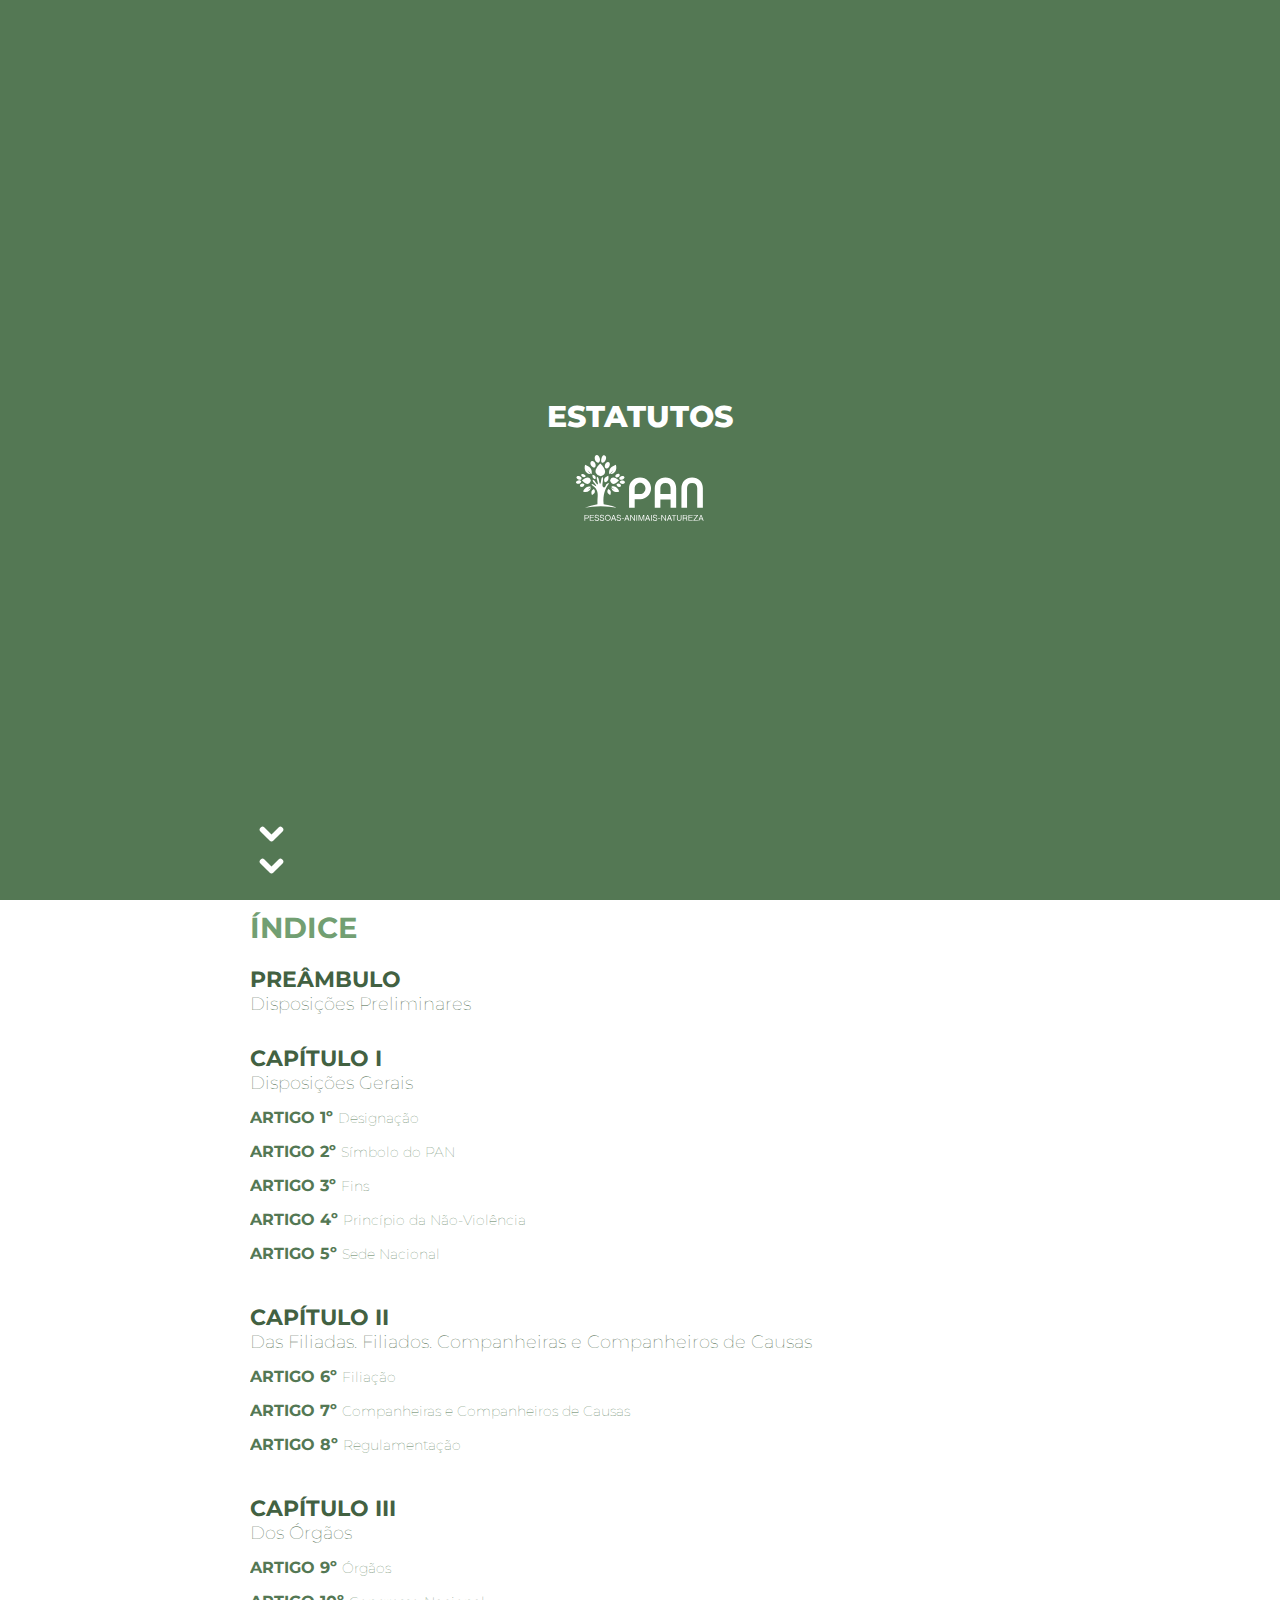
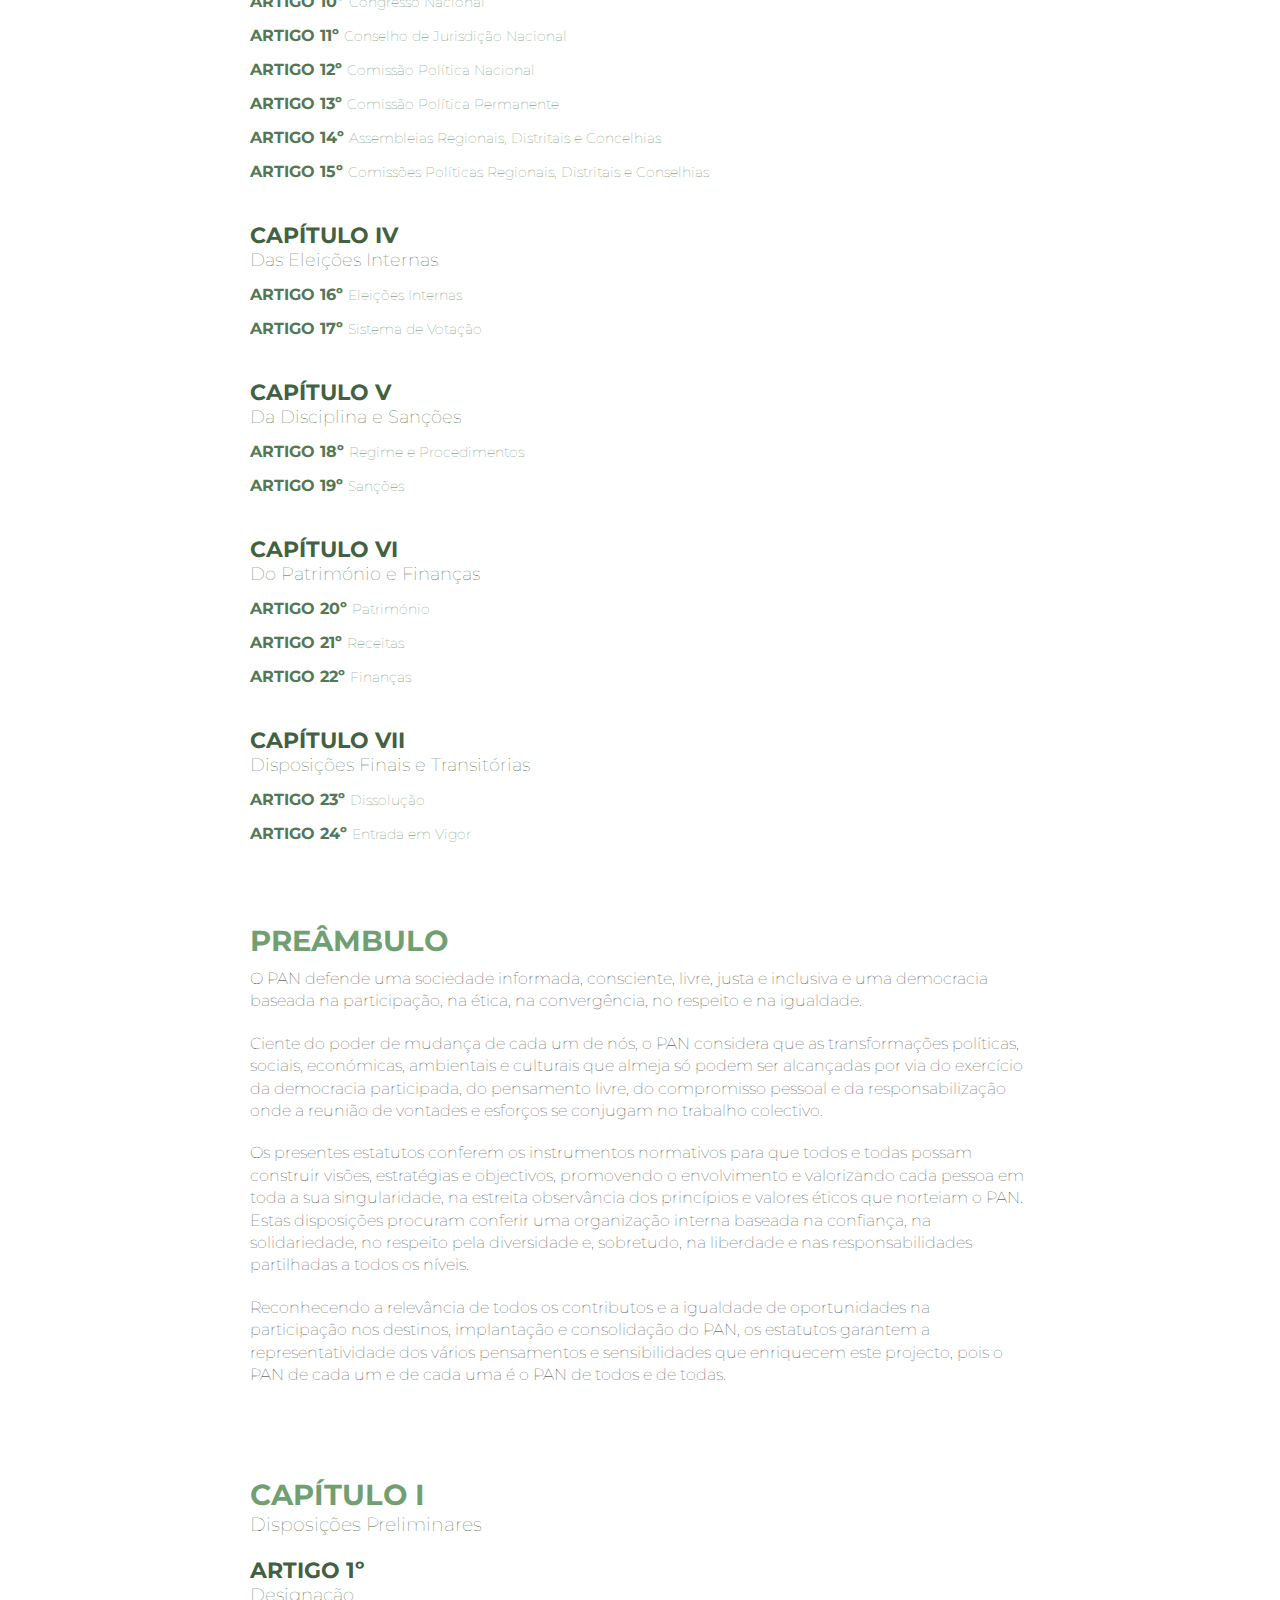
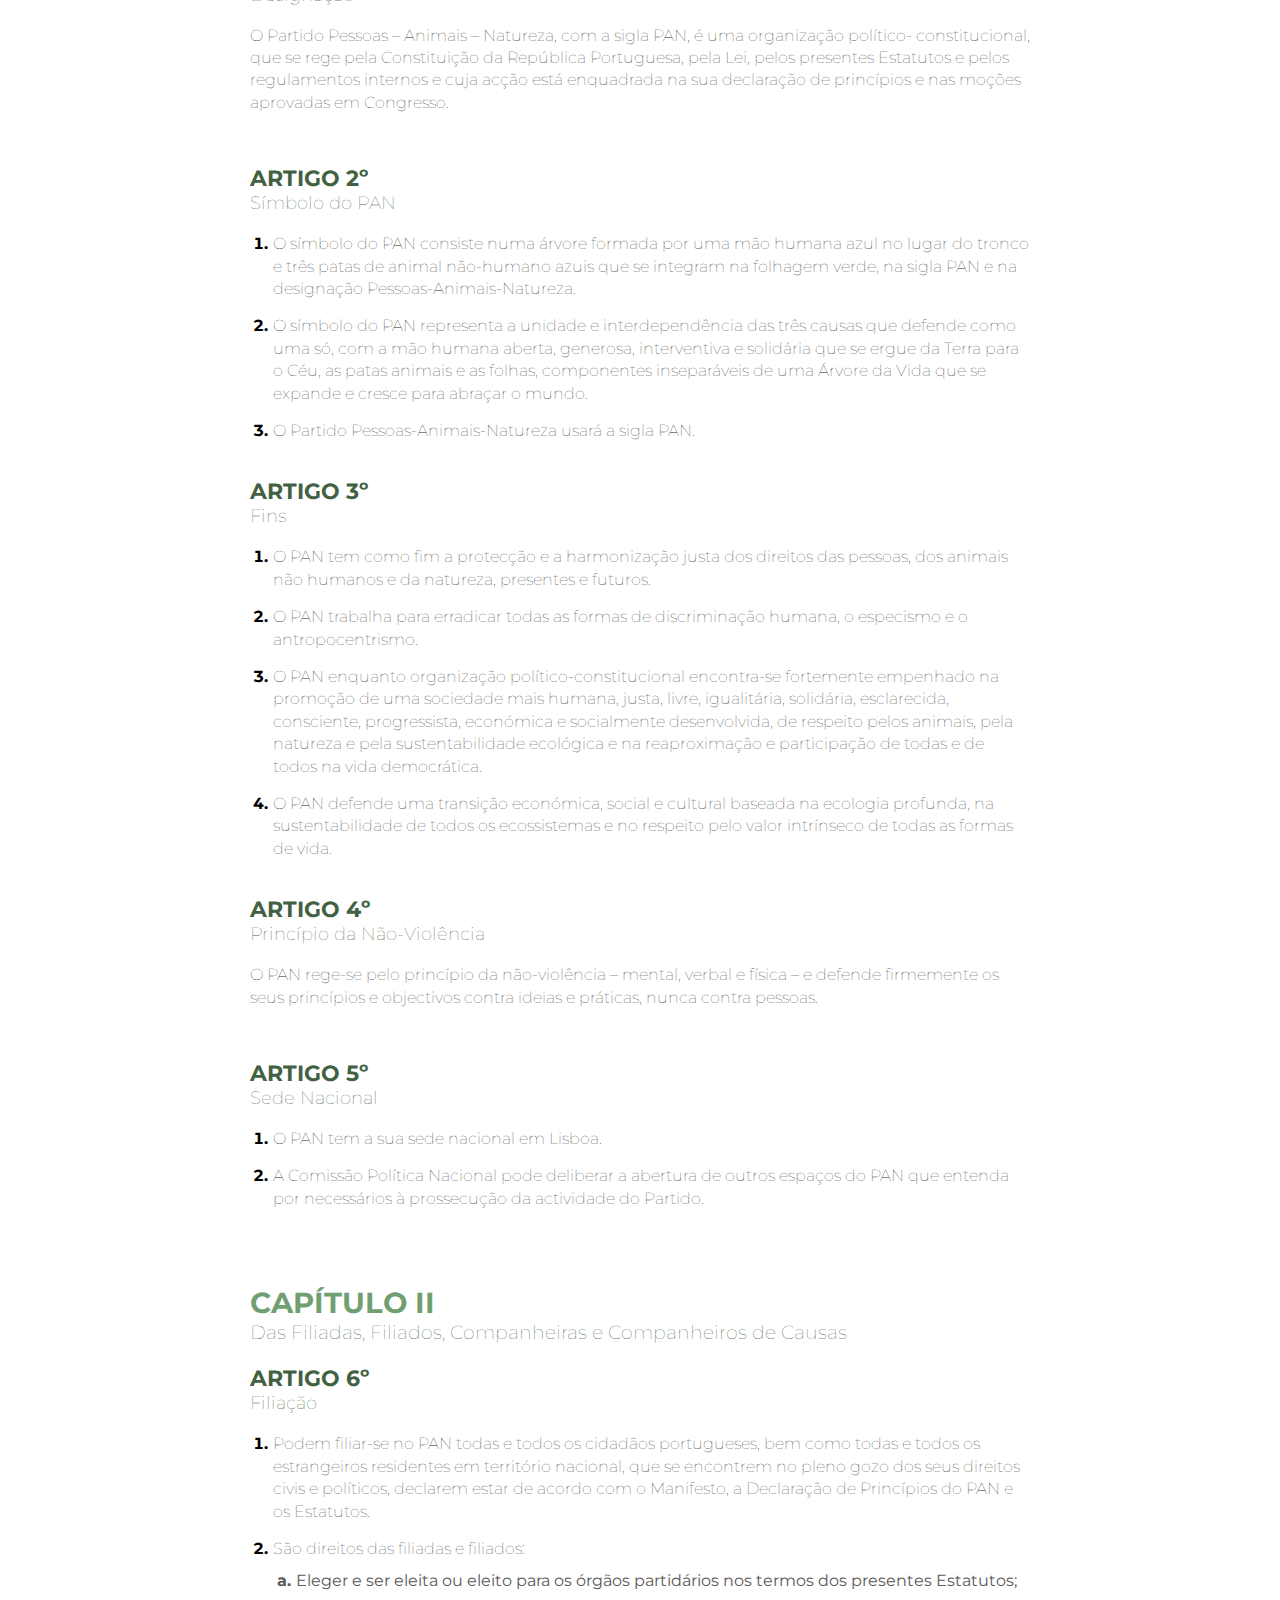
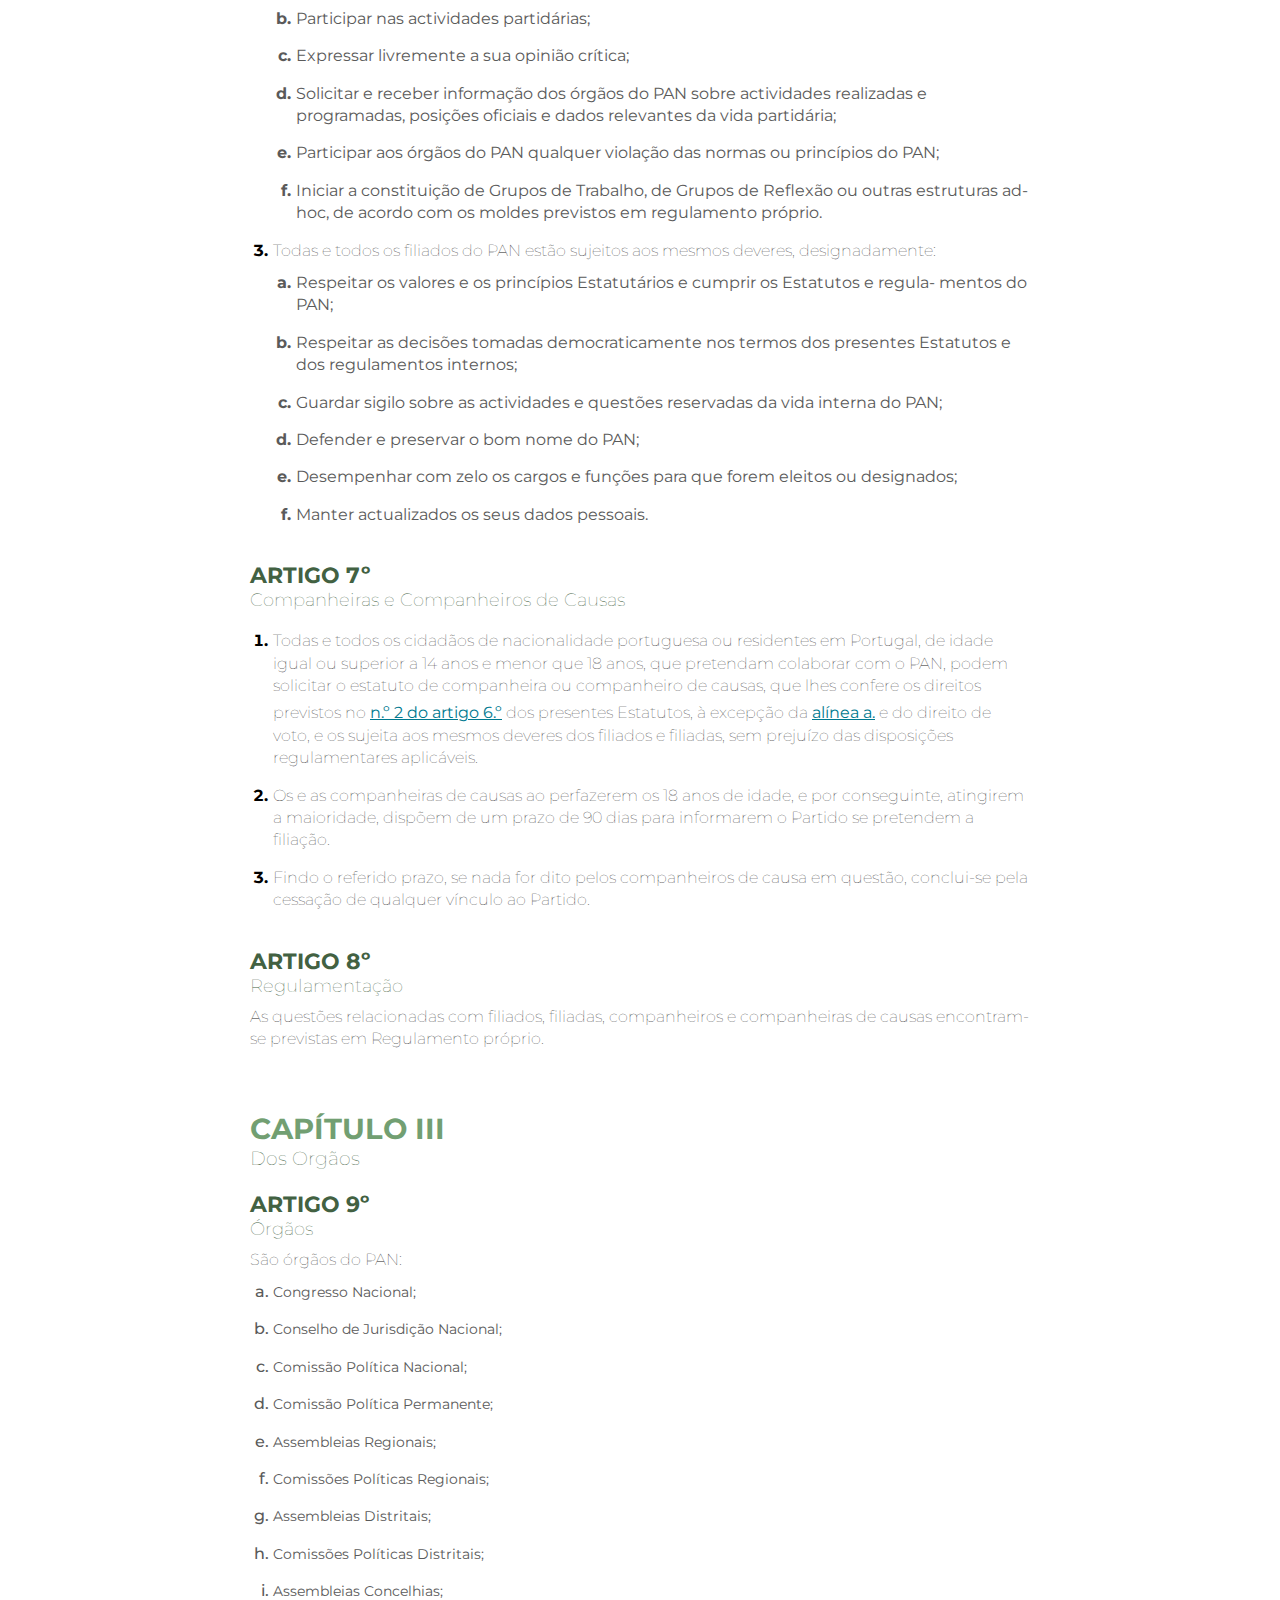
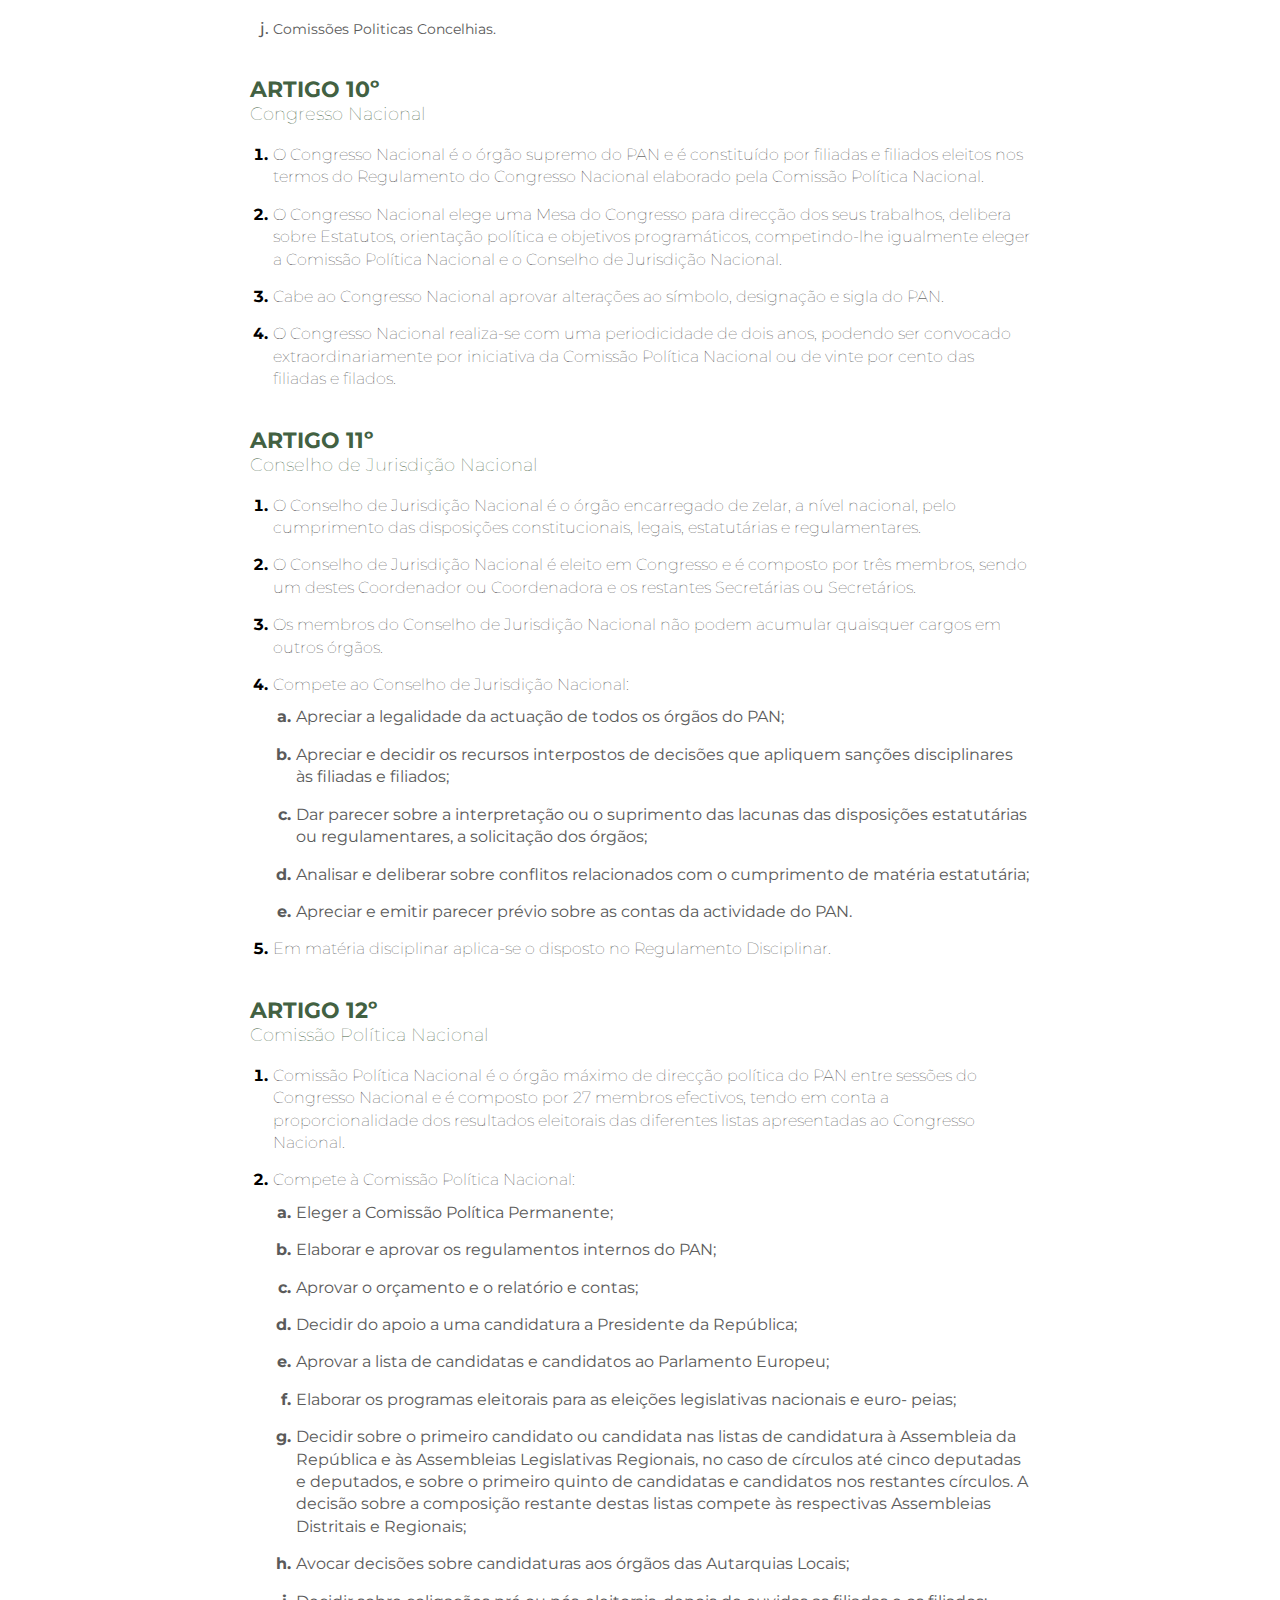
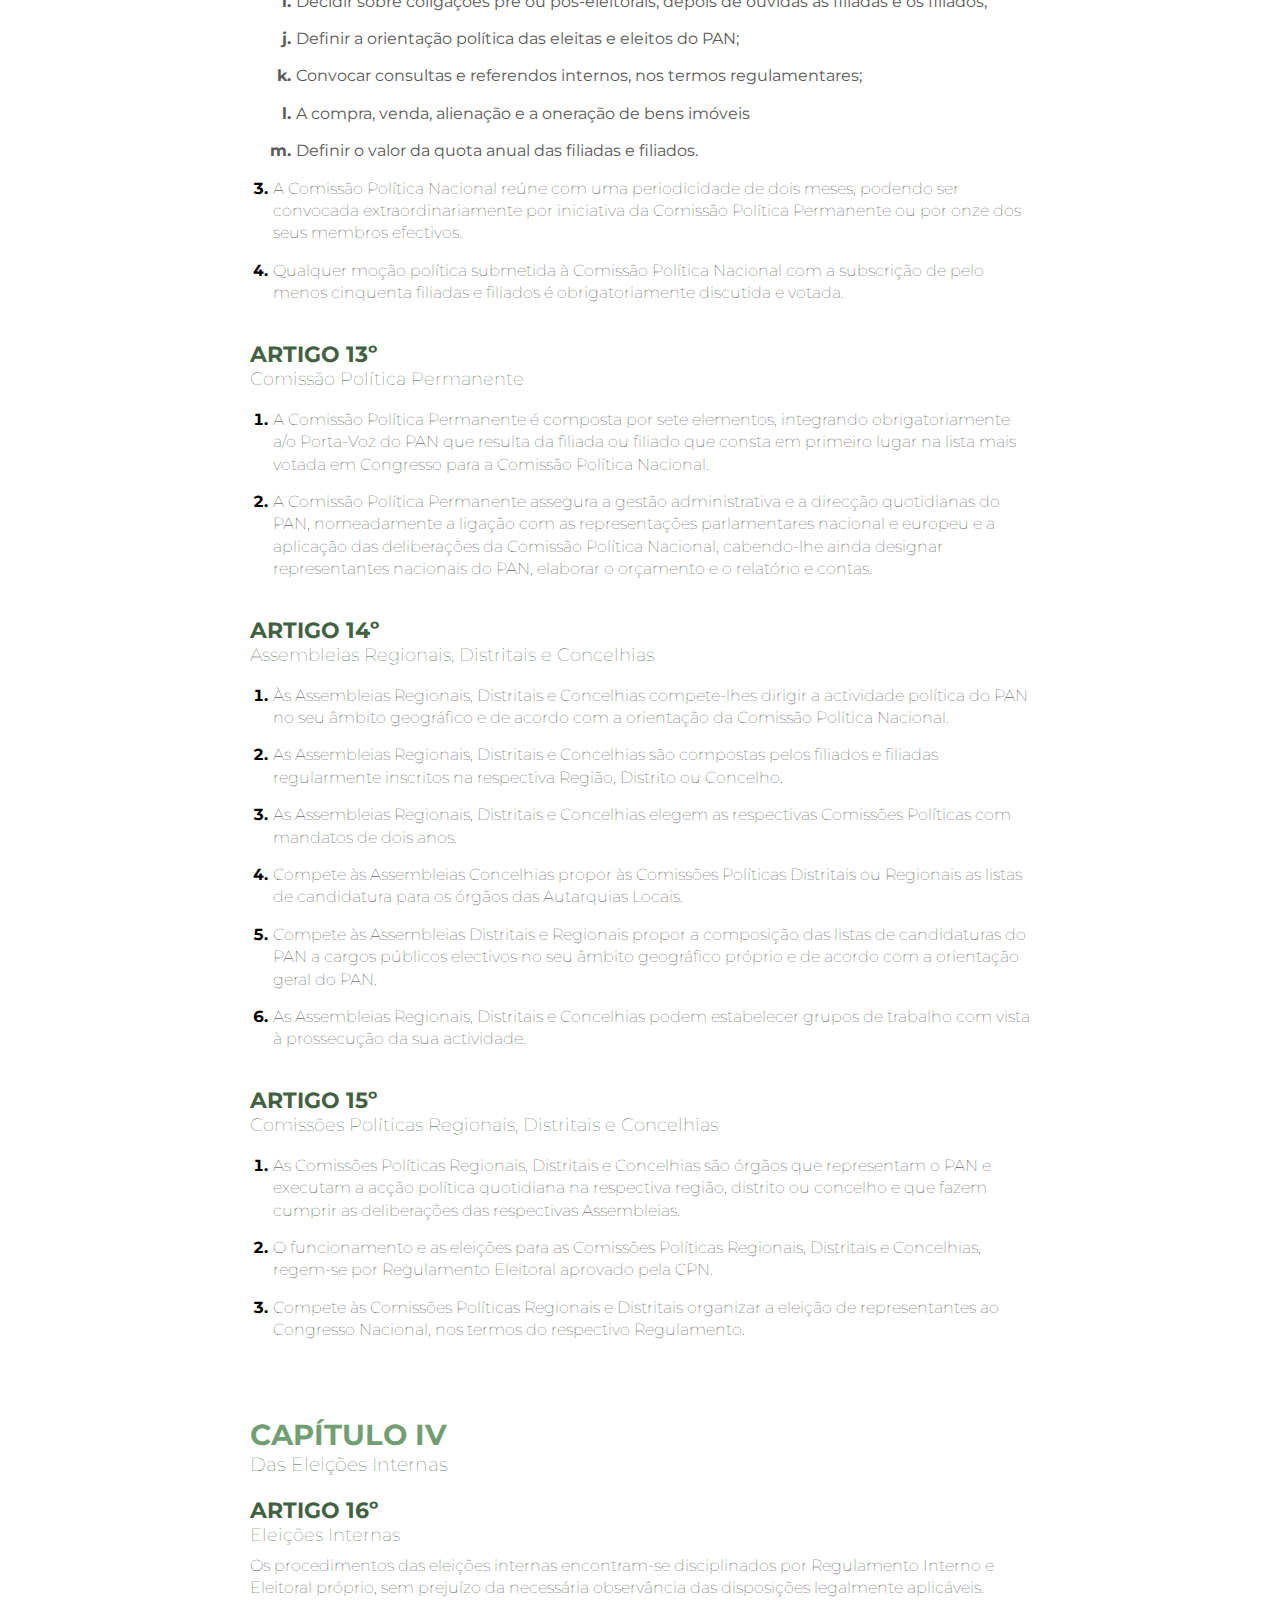
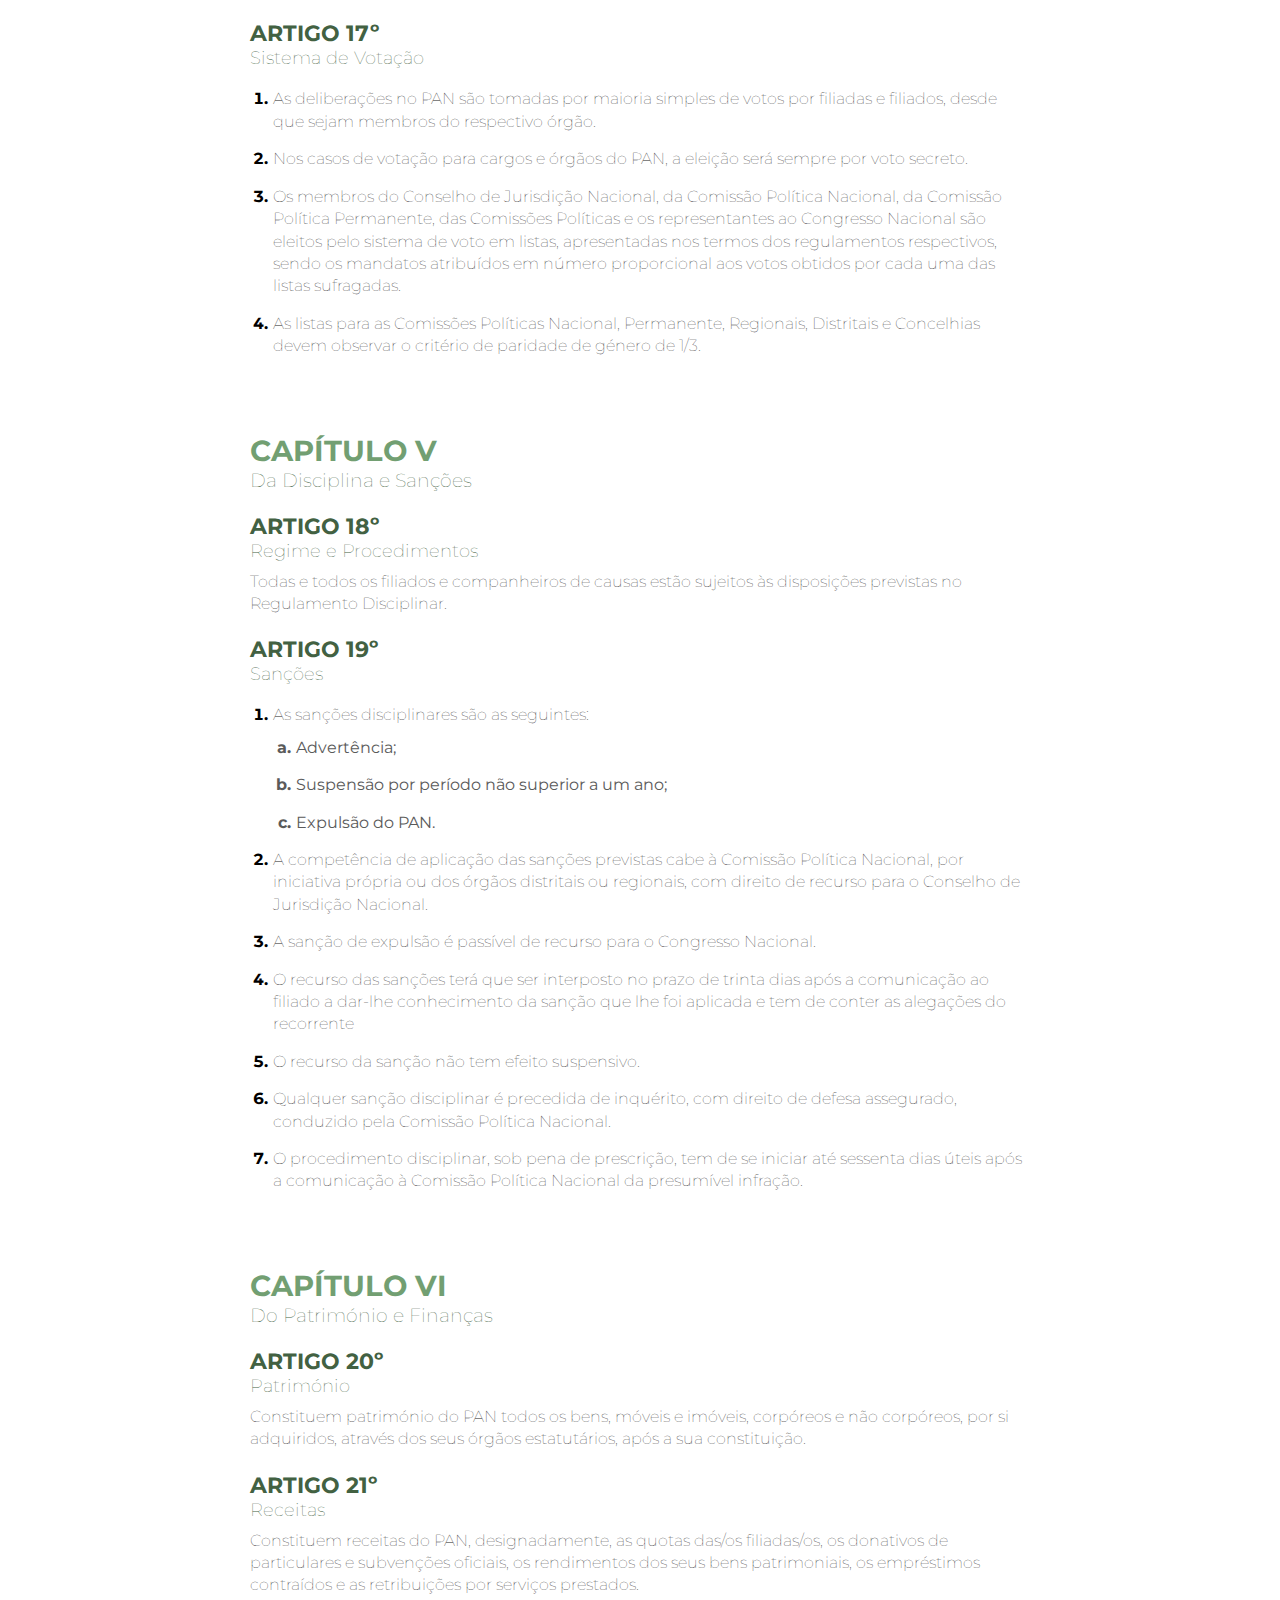
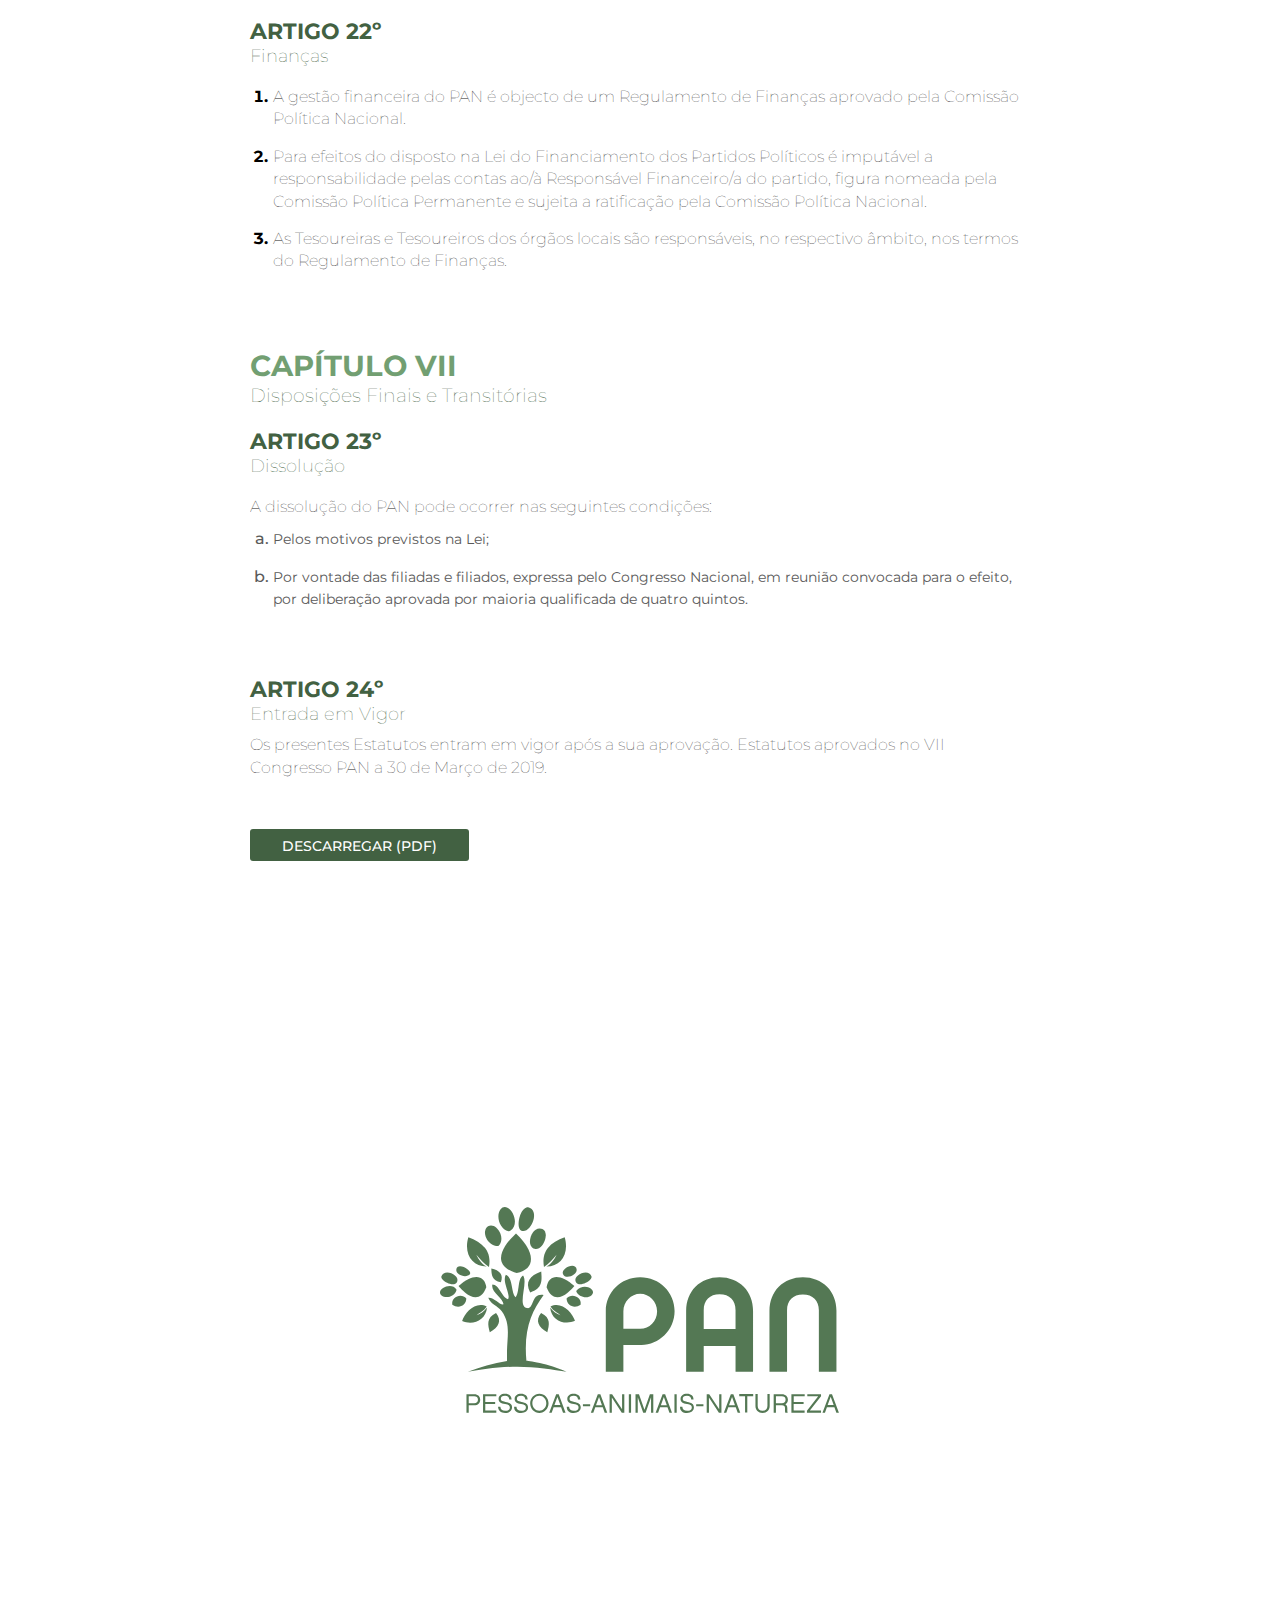
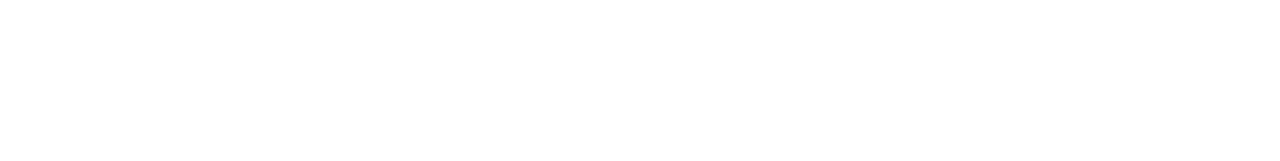
==== estatutos.html @ 7615a5e5 "update" ====
<!DOCTYPE html>
<html lang="en">
<head>
    <meta charset="UTF-8">
    <meta name="viewport" content="width=device-width, initial-scale=1.0, maximum-scale=5.0, user-scalable=0" />
    <meta name="theme-color" content="#547854">
    <title>Estatutos</title>
    <link defer href="https://fonts.googleapis.com/css?family=Montserrat:400,500,800&display=swap" rel="stylesheet" type="text/css">
    <link href="styles.css" rel="stylesheet">
</head>
<body>
    <div id="bckgrd"></div>
    <section id="start">
        <h1>ESTATUTOS</h1>
        <svg xmlns="http://www.w3.org/2000/svg" width="128px" height="40%" viewBox="0 0 119 62" version="1.1">
            <g stroke="none" stroke-width="1" fill="none" fill-rule="evenodd">
                <path d="M115.1532,23.7253 C113.3382,21.9103 110.7872,20.9153 107.9562,20.9153 C105.1462,20.9153 102.6182,21.9103 100.7812,23.7253 C99.0092,25.4973 98.0152,28.0473 98.0152,30.8563 L98.0152,49.0753 L103.2452,49.0753 L103.2452,30.7483 C103.2452,27.8093 105.0172,26.0383 107.9562,26.0383 C110.9172,26.0383 112.7112,27.8093 112.7112,30.7483 L112.7112,49.0753 L117.9402,49.0753 L117.9402,30.8563 C117.9192,28.0473 116.9462,25.5183 115.1532,23.7253 Z M87.9232,30.7273 C87.9232,27.7883 86.1502,26.0163 83.1692,26.0163 C80.2512,26.0163 78.4572,27.7883 78.4572,30.7273 L78.4572,36.3463 L87.9232,36.3463 L87.9232,30.7273 Z M93.1522,49.0753 L87.9232,49.0753 L87.9232,41.4033 L78.4572,41.4033 L78.4572,49.0753 L73.2272,49.0753 L73.2272,30.8563 C73.2272,28.0473 74.2212,25.5183 75.9932,23.7253 C77.8082,21.9103 80.3592,20.9153 83.1692,20.9153 C86.0212,20.9153 88.5492,21.9103 90.3652,23.7253 C92.1362,25.4973 93.1312,28.0473 93.1312,30.8563 L93.1312,49.0753 L93.1522,49.0753 Z M59.5482,25.8653 C56.8242,25.8653 54.5552,28.1993 54.5552,31.0943 L54.5552,36.2813 L59.5482,36.2813 C62.3132,36.2813 64.5832,33.9473 64.5832,31.0943 C64.5612,28.1993 62.3132,25.8653 59.5482,25.8653 Z M59.9362,41.0793 L54.5552,41.0793 L54.5552,49.0753 L49.3252,49.0753 L49.3252,30.9863 C49.3252,25.4543 53.7562,20.9373 59.5482,20.9373 C65.3612,20.9373 69.7912,25.4543 69.7912,30.9863 C69.7912,36.7133 65.0802,41.0793 59.9362,41.0793 Z" fill="var(--white)"/><path d="M13.7753,23.9196 C11.4413,29.9706 6.8593,25.1726 5.5193,23.5306 C9.6913,19.7276 13.2783,20.0076 13.7753,23.9196" fill="var(--white)"/>
                <path d="M5.1092,22.2556 C5.9732,20.2676 1.2192,18.1716 0.3982,20.7216 C0.2682,21.1096 0.8302,21.7156 0.8952,21.7796 C1.7162,22.6446 4.3962,23.8546 5.1092,22.2556" fill="var(--white)"/>
                <path d="M4.9359,24.633 C3.3369,22.04 -1.5041,24.698 0.4629,26.34 C1.6949,27.378 4.4389,26.772 4.9359,24.633" fill="var(--white)"/><path d="M7.8319,27.2692 C6.3839,25.5192 3.2289,26.8152 3.6609,29.0842 C5.3689,30.3382 7.7459,29.5172 7.8319,27.2692" fill="var(--white)"/>
                <path d="M8.9339,19.965 C9.6689,18.862 5.0869,16.183 4.8499,18.647 C4.6769,20.397 8.0269,21.283 8.9339,19.965" fill="var(--white)"/><path d="M31.7123,23.9196 C34.0463,29.9706 38.6283,25.1726 39.9673,23.5306 C35.7963,19.7276 32.2313,20.0076 31.7123,23.9196" fill="var(--white)"/>
                <path d="M40.3783,22.2556 C39.5143,20.2676 44.2683,18.1716 45.0893,20.7216 C45.2193,21.1096 44.6573,21.7156 44.5923,21.7796 C43.7713,22.6446 41.0913,23.8546 40.3783,22.2556" fill="var(--white)"/>
                <path d="M40.5082,25.0002 C42.7772,22.2122 46.9912,24.6982 45.0252,26.3402 C43.8142,27.3772 41.1342,26.8372 40.5082,25.0002" fill="var(--white)"/>
                <path d="M37.6551,27.2692 C39.1031,25.5192 42.2591,26.8152 41.8261,29.0842 C40.1191,30.3382 37.7411,29.5172 37.6551,27.2692" fill="var(--white)"/>
                <path d="M36.5746,19.965 C35.9266,18.193 40.4216,16.205 40.6586,18.647 C40.8326,20.397 37.2226,21.758 36.5746,19.965" fill="var(--white)"/>
                <path d="M22.6141,7.8845 C20.3231,10.0025 13.7321,16.9175 22.8081,19.6835 C28.4491,18.5605 28.5781,13.5895 22.6141,7.8845" fill="var(--white)"/><path d="M24.4296,7.1496 C27.0656,7.8846 29.9836,1.0556 26.2016,0.1256 C25.6176,-0.0254 24.7966,0.8606 24.7106,0.9466 C23.4996,2.2436 22.6356,6.6526 24.4296,7.1496" fill="var(--white)"/>
                <path d="M20.388,7.236 C20.539,7.279 20.799,7.236 20.907,7.128 C24.516,4.534 20.172,-2.251 17.968,0.753 C16.606,2.676 17.643,6.523 20.388,7.236" fill="var(--white)"/>
                <path d="M17.3627,11.6447 C19.7827,9.3747 16.8217,4.4267 14.2937,5.7447 C12.1117,7.2577 14.0997,11.7307 17.3627,11.6447" fill="var(--white)"/>
                <path d="M28.1463,12.4875 C30.8043,13.2435 33.2463,6.5015 29.6593,6.3935 C27.0653,6.3285 25.4453,11.7095 28.1463,12.4875" fill="var(--white)"/>
                <path d="M14.8124,37.2966 C17.5144,35.7406 18.4644,33.9036 16.6704,31.5696 C13.6664,33.0616 14.2724,35.1796 14.8124,37.2966" fill="var(--white)"/>
                <path d="M10.9007,32.2614 C11.8737,31.3104 13.0407,31.0084 13.8827,29.6254 C10.5977,27.9394 7.4427,31.3324 6.5787,33.9474 C9.6907,35.3304 13.6237,33.8614 13.9907,29.9494 C13.1057,31.2244 12.0247,31.8294 10.9007,32.2614" fill="var(--white)"/>
                <path d="M30.0697,31.57 C28.2767,33.904 29.2487,35.741 31.9287,37.297 C32.4897,35.179 33.0957,33.061 30.0697,31.57" fill="var(--white)"/>
                <path d="M30.1131,19.2302 C26.6981,20.4622 25.2291,22.3852 26.8281,25.4322 C30.5891,24.3302 30.3291,21.7802 30.1131,19.2302" fill="var(--white)"/>
                <path d="M15.2665,18.3439 C15.3305,20.1379 15.3745,21.9749 18.1195,22.4279 C18.9615,20.1589 17.7735,18.9059 15.2665,18.3439" fill="var(--white)"/>
                <path d="M13.8617,17.739 C12.3057,16.961 11.5057,15.643 10.8147,14.26 C11.9387,15.556 13.0187,16.896 14.5747,17.868 C15.4607,12.877 12.4787,10.607 8.4377,9.051 C6.9677,14.022 9.6257,17.782 13.8617,17.739" fill="var(--white)"/>
                <path d="M31.6473,17.739 C33.2033,16.961 34.0033,15.643 34.6943,14.26 C33.5703,15.556 32.4903,16.896 30.9343,17.868 C30.0483,12.877 33.0303,10.586 37.0933,9.051 C38.5413,14.022 35.8833,17.782 31.6473,17.739" fill="var(--white)"/>
                <path d="M32.8793,29.6032 C33.7223,30.9862 34.8893,31.2892 35.8613,32.2402 C34.7373,31.8082 33.6573,31.2032 32.7713,29.9062 C33.1173,33.8182 37.0713,35.2872 40.1623,33.9042 C39.3193,31.3322 36.1643,27.9172 32.8793,29.6032" fill="var(--white)"/><path d="M19.9559,45.8552 C15.7629,46.6112 11.8519,47.6492 8.3079,49.0752 C12.0889,48.3832 17.5139,47.5412 22.9809,47.5412 C28.4489,47.5412 33.8729,48.4052 37.6549,49.0752 C32.4039,46.5032 25.7049,45.7682 25.7049,45.7682 C24.8399,36.3892 27.2389,31.1162 30.8259,26.2102 C27.0009,25.5412 28.0599,30.5542 25.8769,30.1002 C22.8519,29.4522 26.3099,22.5802 24.7099,20.4182 C22.9809,21.3262 23.7379,25.6482 22.4409,26.9022 C21.0799,25.2592 21.7709,21.0882 19.5879,20.2032 C18.3569,22.2342 21.1019,25.9732 20.2579,27.4422 C18.3779,26.9232 17.6429,23.0552 15.5899,23.0552 C14.9849,25.2382 18.8319,27.1612 18.8969,28.9982 C17.5789,29.1922 16.2389,26.8802 14.3589,27.0102 C15.3309,29.2362 17.0599,29.2142 18.3779,31.0302 C20.9719,34.6382 20.0639,38.1182 19.9349,42.7212 L19.9349,45.8552 L19.9559,45.8552 Z" fill="var(--white)"/><g transform="translate(7 55.307)"><mask fill="#fff"><path d="M0.875 0.2514L111.675 0.2514 111.675 6 0.875 6z"/></mask><path d="M108.326,3.6664 L109.233,1.2024 L110.119,3.6664 L108.326,3.6664 Z M109.622,0.4024 L108.866,0.4024 L106.791,5.9134 L107.526,5.9134 L108.109,4.3134 L110.336,4.3134 L110.919,5.9134 L111.676,5.9134 L109.622,0.4024 Z M106.359,5.2654 L103.031,5.2654 L106.359,1.0294 L106.359,0.4024 L102.274,0.4024 L102.274,1.0514 L105.516,1.0514 L102.167,5.3084 L102.167,5.9134 L106.359,5.9134 L106.359,5.2654 Z M97.542,0.4024 L97.542,5.9134 L101.474,5.9134 L101.474,5.2654 L98.212,5.2654 L98.212,3.3634 L101.173,3.3634 L101.173,2.7154 L98.233,2.7154 L98.233,1.0514 L101.497,1.0514 L101.497,0.4024 L97.542,0.4024 Z M94.732,3.0824 C95.381,3.0824 95.812,2.6934 95.812,2.0664 C95.812,1.3534 95.381,1.0514 94.711,1.0514 L92.938,1.0514 L92.938,3.1044 L94.732,3.1044 L94.732,3.0824 Z M96.439,5.9134 L95.748,5.9134 C95.683,5.7624 95.639,5.5674 95.639,5.3084 L95.639,4.5524 C95.639,4.0124 95.359,3.7304 94.732,3.7304 L92.938,3.7304 L92.938,5.9134 L92.268,5.9134 L92.268,0.4024 L94.711,0.4024 C95.835,0.4024 96.505,1.0944 96.505,2.0664 C96.505,2.6494 96.223,3.1254 95.748,3.4064 C96.115,3.6224 96.332,4.0124 96.332,4.5734 L96.332,5.2654 C96.309,5.4374 96.375,5.7404 96.439,5.9134 Z M88.962,5.3524 C88.033,5.3524 87.514,4.7464 87.514,3.9254 L87.514,0.3814 L86.845,0.3814 L86.845,3.9254 C86.845,5.1574 87.687,6.0004 88.962,6.0004 C90.216,6.0004 91.08,5.1574 91.08,3.9254 L91.08,0.3814 L90.41,0.3814 L90.41,3.9254 C90.389,4.7464 89.891,5.3524 88.962,5.3524 Z M86.175,1.0294 L86.175,0.3814 L82.025,0.3814 L82.025,1.0294 L83.754,1.0294 L83.754,5.8924 L84.424,5.8924 L84.424,1.0294 L86.175,1.0294 Z M79.886,1.2244 L78.977,3.6874 L80.75,3.6874 L79.886,1.2244 Z M78.762,4.3134 L78.179,5.9134 L77.443,5.9134 L79.518,0.4024 L80.274,0.4024 L82.327,5.9134 L81.571,5.9134 L80.987,4.3134 L78.762,4.3134 Z M76.73,0.4024 L76.06,0.4024 L76.06,4.8764 L73.099,0.4024 L72.344,0.4024 L72.344,5.9134 L73.013,5.9134 L73.013,1.4184 L75.973,5.9134 L76.73,5.9134 L76.73,0.4024 Z M69.21,4.0334 L71.371,4.0334 L71.371,3.3854 L69.21,3.3854 L69.21,4.0334 Z M66.465,6.0004 C67.697,6.0004 68.54,5.4164 68.54,4.3364 C68.54,3.2764 67.783,2.9314 66.595,2.7154 C65.471,2.4994 65.212,2.2614 65.212,1.7854 C65.212,1.2674 65.6,0.8994 66.465,0.8994 C67.286,0.8994 67.74,1.3324 67.74,1.9794 L68.431,1.9794 C68.431,0.9214 67.676,0.2724 66.486,0.2724 C65.319,0.2724 64.563,0.8784 64.563,1.8294 C64.563,2.7794 65.255,3.1464 66.486,3.3634 C67.697,3.5794 67.913,3.8824 67.913,4.3574 C67.913,4.9834 67.459,5.3734 66.508,5.3734 C65.665,5.3734 65.103,4.9194 65.103,4.1854 L64.412,4.1854 C64.369,5.2654 65.19,6.0004 66.465,6.0004 Z M62.748,5.9134 L63.418,5.9134 L63.418,0.4024 L62.748,0.4024 L62.748,5.9134 Z M59.593,1.2244 L58.707,3.6874 L60.478,3.6874 L59.593,1.2244 Z M58.469,4.3134 L57.886,5.9134 L57.15,5.9134 L59.225,0.4024 L59.981,0.4024 L62.013,5.9134 L61.257,5.9134 L60.673,4.3134 L58.469,4.3134 Z M56.459,0.4024 L55.443,0.4024 L53.822,5.0494 L52.201,0.4024 L51.164,0.4024 L51.164,5.9134 L51.834,5.9134 L51.834,1.2884 L53.455,5.9134 L54.168,5.9134 L55.789,1.2884 L55.789,5.9134 L56.459,5.9134 L56.459,0.4024 Z M49.176,5.9134 L49.846,5.9134 L49.846,0.4024 L49.176,0.4024 L49.176,5.9134 Z M47.836,0.4024 L47.166,0.4024 L47.166,4.8764 L44.205,0.4024 L43.449,0.4024 L43.449,5.9134 L44.119,5.9134 L44.119,1.4184 L47.08,5.9134 L47.836,5.9134 L47.836,0.4024 Z M40.315,1.2244 L39.408,3.6874 L41.18,3.6874 L40.315,1.2244 Z M39.192,4.3134 L38.608,5.9134 L37.873,5.9134 L39.948,0.4024 L40.704,0.4024 L42.758,5.9134 L42.001,5.9134 L41.418,4.3134 L39.192,4.3134 Z M35.518,4.0334 L37.679,4.0334 L37.679,3.3854 L35.518,3.3854 L35.518,4.0334 Z M32.795,6.0004 C34.027,6.0004 34.869,5.4164 34.869,4.3364 C34.869,3.2764 34.113,2.9314 32.925,2.7154 C31.801,2.4994 31.541,2.2614 31.541,1.7854 C31.541,1.2674 31.93,0.8994 32.795,0.8994 C33.616,0.8994 34.048,1.3324 34.048,1.9794 L34.74,1.9794 C34.74,0.9214 33.983,0.2724 32.795,0.2724 C31.628,0.2724 30.871,0.8784 30.871,1.8294 C30.871,2.7794 31.563,3.1464 32.795,3.3634 C34.005,3.5794 34.221,3.8824 34.221,4.3574 C34.221,4.9834 33.767,5.3734 32.816,5.3734 C31.973,5.3734 31.412,4.9194 31.412,4.1854 L30.72,4.1854 C30.677,5.2654 31.52,6.0004 32.795,6.0004 Z M27.932,1.2244 L27.046,3.6664 L28.818,3.6664 L27.932,1.2244 Z M26.808,4.3134 L26.225,5.9134 L25.49,5.9134 L27.565,0.4024 L28.321,0.4024 L30.353,5.9134 L29.597,5.9134 L29.013,4.3134 L26.808,4.3134 Z M24.626,3.1254 C24.626,1.8514 23.718,0.8994 22.551,0.8994 C21.406,0.8994 20.476,1.8724 20.476,3.1254 C20.476,4.3794 21.406,5.3524 22.551,5.3524 C23.697,5.3524 24.626,4.3794 24.626,3.1254 Z M25.296,3.1254 C25.296,4.7254 24.064,6.0004 22.573,6.0004 C21.06,6.0004 19.828,4.7464 19.828,3.1254 C19.828,1.5264 21.06,0.2514 22.573,0.2514 C24.086,0.2514 25.296,1.4824 25.296,3.1254 Z M17.127,6.0004 C18.359,6.0004 19.201,5.4164 19.201,4.3364 C19.201,3.2764 18.445,2.9314 17.256,2.7154 C16.133,2.4994 15.873,2.2614 15.873,1.7854 C15.873,1.2674 16.263,0.8994 17.127,0.8994 C17.948,0.8994 18.38,1.3324 18.38,1.9794 L19.072,1.9794 C19.072,0.9214 18.315,0.2724 17.127,0.2724 C15.96,0.2724 15.203,0.8784 15.203,1.8294 C15.203,2.7794 15.895,3.1464 17.127,3.3634 C18.337,3.5794 18.553,3.8824 18.553,4.3574 C18.553,4.9834 18.099,5.3734 17.148,5.3734 C16.305,5.3734 15.743,4.9194 15.743,4.1854 L15.052,4.1854 C15.009,5.2654 15.852,6.0004 17.127,6.0004 Z M12.372,6.0004 C13.604,6.0004 14.447,5.4164 14.447,4.3364 C14.447,3.2764 13.691,2.9314 12.48,2.7154 C11.357,2.4994 11.097,2.2614 11.097,1.7854 C11.097,1.2674 11.486,0.8994 12.351,0.8994 C13.172,0.8994 13.604,1.3324 13.604,1.9794 L14.296,1.9794 C14.296,0.9214 13.539,0.2724 12.351,0.2724 C11.184,0.2724 10.427,0.8784 10.427,1.8294 C10.427,2.7794 11.119,3.1464 12.351,3.3634 C13.561,3.5794 13.777,3.8824 13.777,4.3574 C13.777,4.9834 13.323,5.3734 12.372,5.3734 C11.53,5.3734 10.968,4.9194 10.968,4.1854 L10.276,4.1854 C10.276,5.2654 11.097,6.0004 12.372,6.0004 Z M5.803,0.4024 L5.803,5.9134 L9.757,5.9134 L9.757,5.2654 L6.472,5.2654 L6.472,3.3634 L9.411,3.3634 L9.411,2.7154 L6.472,2.7154 L6.472,1.0514 L9.757,1.0514 L9.757,0.4024 L5.803,0.4024 Z M1.545,1.0294 L1.545,3.0824 L3.188,3.0824 C3.836,3.0824 4.29,2.7794 4.29,2.0664 C4.29,1.3534 3.836,1.0514 3.188,1.0514 L1.545,1.0514 L1.545,1.0294 Z M1.545,5.9134 L0.875,5.9134 L0.875,0.4024 L3.188,0.4024 C4.333,0.4024 4.96,1.0944 4.96,2.0664 C4.96,3.0394 4.311,3.7304 3.188,3.7304 L1.545,3.7304 L1.545,5.9134 Z" fill=var(--white) mask="url(#a)"/></g>
            </g>
        </svg>
        <a href="#indice" aria-label="indice">
            <svg enable-background="new 0 0 32 32" height="100%" viewBox="0 0 32 32" width="100%"><path d="M18.221,7.206l9.585,9.585c0.879,0.879,0.879,2.317,0,3.195l-0.8,0.801c-0.877,0.878-2.316,0.878-3.194,0  l-7.315-7.315l-7.315,7.315c-0.878,0.878-2.317,0.878-3.194,0l-0.8-0.801c-0.879-0.878-0.879-2.316,0-3.195l9.587-9.585  c0.471-0.472,1.103-0.682,1.723-0.647C17.115,6.524,17.748,6.734,18.221,7.206z" fill="var(--white)"/></svg>
            <svg enable-background="new 0 0 32 32" height="100%" viewBox="0 0 32 32" width="100%"><path d="M18.221,7.206l9.585,9.585c0.879,0.879,0.879,2.317,0,3.195l-0.8,0.801c-0.877,0.878-2.316,0.878-3.194,0  l-7.315-7.315l-7.315,7.315c-0.878,0.878-2.317,0.878-3.194,0l-0.8-0.801c-0.879-0.878-0.879-2.316,0-3.195l9.587-9.585  c0.471-0.472,1.103-0.682,1.723-0.647C17.115,6.524,17.748,6.734,18.221,7.206z" fill="var(--white)"/></svg>
        </a>
        
    </section>

    <section id="indice">
        <div class="title">
            <h2>ÍNDICE</h2>
        </div>
        <a href="#preambulo" class="subtitle">
            <h2>PREÂMBULO</h2>
            <h3>Disposições Preliminares</h3>
        </a>
        <a href="#capi" class="subtitle">
            <h2>CAPÍTULO I</h2>
            <h3>Disposições Gerais</h3>
        </a>
        <ul class="tight">
            <li>
                <a href="#capiarti">
                    <h2>ARTIGO 1º</h2>
                    <h3>Designação</h3>
                </a>
            </li>
            <li>
                <a href="#capiartii">
                    <h2>ARTIGO 2º</h2>
                    <h3>Símbolo do PAN</h3>
                </a>
            </li>
            <li>
                <a href="#capiartiii">
                    <h2>ARTIGO 3º</h2>
                    <h3>Fins</h3>
                </a>
            </li>
            <li>
                <a href="#capiartiv">
                    <h2>ARTIGO 4º</h2>
                    <h3>Princípio da Não-Violência</h3>
                </a>
            </li>
            <li>
                <a href="#capiartv">
                    <h2>ARTIGO 5º</h2>
                    <h3>Sede Nacional</h3>
                </a>
            </li>
        </ul>
        <a href="#capii" class="subtitle">
            <h2>CAPÍTULO II</h2>
            <h3>Das Filiadas. Filiados. Companheiras e Companheiros de Causas</h3>
        </a>
        <ul class="tight">
            <li>
                <a href="#capiiartvi">
                    <h2>ARTIGO 6º</h2>
                    <h3>Filiação</h3>
                </a>
            </li>
            <li>
                <a href="#capiiartvii">
                    <h2>ARTIGO 7º</h2>
                    <h3>Companheiras e Companheiros de Causas</h3>
                </a>
            </li>
            <li>
                <a href="#capiiartviii">
                    <h2>ARTIGO 8º</h2>
                    <h3>Regulamentação</h3>
                </a>
            </li>
        </ul>
        <a href="#capiii" class="subtitle">
            <h2>CAPÍTULO III</h2>
            <h3>Dos Órgãos</h3>
        </a>
        <ul class="tight">
            <li>
                <a href="#capiiiartix">
                    <h2>ARTIGO 9º</h2>
                    <h3>Órgãos</h3>
                </a>
            </li>
            <li>
                <a href="#capiiiartx">
                    <h2>ARTIGO 10º</h2>
                    <h3>Congresso Nacional</h3>
                </a>
            </li>
            <li>
                <a href="#capiiiartxi">
                    <h2>ARTIGO 11º</h2>
                    <h3>Conselho de Jurisdição Nacional</h3>
                </a>
            </li>
            <li>
                <a href="#capiiiartxii">
                    <h2>ARTIGO 12º</h2>
                    <h3>Comissão Política Nacional</h3>
                </a>
            </li>
            <li>
                <a href="#capiiiartxiii">
                    <h2>ARTIGO 13º</h2>
                    <h3>Comissão Política Permanente</h3>
                </a>
            </li>
            <li>
                <a href="#capiiiartxiv">
                    <h2>ARTIGO 14º</h2>
                    <h3>Assembleias Regionais, Distritais e Concelhias</h3>
                </a>
            </li>
            <li>
                <a href="#capiiiartxv">
                    <h2>ARTIGO 15º</h2>
                    <h3>Comissões Políticas Regionais, Distritais e Conselhias</h3>
                </a>
            </li>
        </ul>
        <a href="#capiv" class="subtitle">
            <h2>CAPÍTULO IV</h2>
            <h3>Das Eleições Internas</h3>
        </a>
        <ul class="tight">
            <li>
                <a href="#capivartxvi">
                    <h2>ARTIGO 16º</h2>
                    <h3>Eleições Internas</h3>
                </a>
            </li>
            <li>
                <a href="#capivartxvii">
                    <h2>ARTIGO 17º</h2>
                    <h3>Sistema de Votação</h3>
                </a>
            </li>
        </ul>
        <a href="#capv" class="subtitle">
            <h2>CAPÍTULO V</h2>
            <h3>Da Disciplina e Sanções</h3>
        </a>
        <ul class="tight">
            <li>
                <a href="#capvartxviii">
                    <h2>ARTIGO 18º</h2>
                    <h3>Regime e Procedimentos</h3>
                </a>
            </li>
            <li>
                <a href="#capvartxvix">
                    <h2>ARTIGO 19º</h2>
                    <h3>Sanções</h3>
                </a>
            </li>
        </ul>
        <a href="#capvi" class="subtitle">
            <h2>CAPÍTULO VI</h2>
            <h3>Do Património e Finanças</h3>
        </a>
        <ul class="tight">
            <li>
                <a href="#capviartxx">
                    <h2>ARTIGO 20º</h2>
                    <h3>Património</h3>
                </a>
            </li>
            <li>
                <a href="#capviartxxi">
                    <h2>ARTIGO 21º</h2>
                    <h3>Receitas</h3>
                </a>
            </li>
            <li>
                <a href="#capviartxxii">
                    <h2>ARTIGO 22º</h2>
                    <h3>Finanças</h3>
                </a>
            </li>
        </ul>
        <a href="#capvii" class="subtitle">
            <h2>CAPÍTULO VII</h2>
            <h3>Disposições Finais e Transitórias</h3>
        </a>
        <ul class="tight">
            <li>
                <a href="#capviiartxxiii">
                    <h2>ARTIGO 23º</h2>
                    <h3>Dissolução</h3>
                </a>
            </li>
            <li>
                <a href="#capviiartxxiv">
                    <h2>ARTIGO 24º</h2>
                    <h3>Entrada em Vigor</h3>
                </a>
            </li>
        </ul>
    </section>

    <section id="preambulo">
        <div class="title">
            <h2>PREÂMBULO</h2>
        </div>
        <ul>
            <li>
                <p>O PAN defende uma sociedade informada, consciente, livre, justa e inclusiva e uma democracia baseada na participação, na ética, na convergência, no respeito e na igualdade.</p>
            </li>
        
            <li>
                <p>Ciente do poder de mudança de cada um de nós, o PAN considera que as transformações políticas, sociais, económicas, ambientais e culturais que almeja só podem ser alcançadas por via do exercício da democracia participada, do pensamento livre, do compromisso pessoal e da responsabilização onde a reunião de vontades e esforços se conjugam no trabalho colectivo.</p>
            </li>
            <li>
                <p>Os presentes estatutos conferem os instrumentos normativos para que todos e todas possam construir visões, estratégias e objectivos, promovendo o envolvimento e valorizando cada pessoa em toda a sua singularidade, na estreita observância dos princípios e valores éticos que norteiam o PAN. Estas disposições procuram conferir uma organização interna baseada na confiança, na solidariedade, no respeito pela diversidade e, sobretudo, na liberdade e nas responsabilidades partilhadas a todos os níveis.</p>
            </li>
            <li>
                <p>Reconhecendo a relevância de todos os contributos e a igualdade de oportunidades na participação nos destinos, implantação e consolidação do PAN, os estatutos garantem a representatividade dos vários pensamentos e sensibilidades que enriquecem este projecto, pois o PAN de cada um e de cada uma é o PAN de todos e de todas.</p>
            </li>
        </ul>
    </section>

    <section id="capi">

        <div class="title">
            <h2>CAPÍTULO I</h2>
            <h3>Disposições Preliminares</h3>
        </div>
        <div id="capiarti" class="subtitle">
            <h2>ARTIGO 1º</h2>
            <h3>Designação</h3>
        </div>
        <ul>
            <li>
                <p>O Partido Pessoas – Animais – Natureza, com a sigla PAN, é uma organização político- constitucional, que se rege pela Constituição da República Portuguesa, pela Lei, pelos presentes Estatutos e pelos regulamentos internos e cuja acção está enquadrada na sua declaração de princípios e nas moções aprovadas em Congresso.</p>
            </li>
        </ul>
        

        <div id="capiartii" class="subtitle">
            <h2>ARTIGO 2º</h2>
            <h3>Símbolo do PAN</h3>
        </div>
        <ul class="decimal">
            <li>
                <p>O símbolo do PAN consiste numa árvore formada por uma mão humana azul no lugar do tronco e três patas de animal não-humano azuis que se integram na folhagem verde, na sigla PAN e na designação Pessoas-Animais-Natureza.</p>
            </li>
            <li>
                <p>O símbolo do PAN representa a unidade e interdependência das três causas que defende como uma só, com a mão humana aberta, generosa, interventiva e solidária que se ergue da Terra para o Céu, as patas animais e as folhas, componentes inseparáveis de uma Árvore da Vida que se expande e cresce para abraçar o mundo.</p>
            </li>
            <li>
                <p>O Partido Pessoas-Animais-Natureza usará a sigla PAN.</p>
            </li>
        </ul>

        <div id="capiartiii" class="subtitle">
            <h2>ARTIGO 3º</h2>
            <h3>Fins</h3>
        </div>

        <ul class="decimal">
            <li>
                <p>O PAN tem como fim a protecção e a harmonização justa dos direitos das pessoas, dos animais não humanos e da natureza, presentes e futuros.</p>
            </li>
            <li>
                <p>O PAN trabalha para erradicar todas as formas de discriminação humana, o especismo e o antropocentrismo.</p>
            </li>
            <li>
                <p>O PAN enquanto organização político-constitucional encontra-se fortemente empenhado na promoção de uma sociedade mais humana, justa, livre, igualitária, solidária, esclarecida, consciente, progressista, económica e socialmente desenvolvida, de respeito pelos animais, pela natureza e pela sustentabilidade ecológica e na reaproximação e participação de todas e de todos na vida democrática.</p>
            </li>
            <li>
                <p>O PAN defende uma transição económica, social e cultural baseada na ecologia profunda, na sustentabilidade de todos os ecossistemas e no respeito pelo valor intrínseco de todas as formas de vida.</p>
            </li>
        </ul>

        <div id="capiartiv" class="subtitle">
            <h2>ARTIGO 4º</h2>
            <h3>Princípio da Não-Violência</h3>
        </div>
        <ul>
            <li>
                <p>O PAN rege-se pelo princípio da não-violência – mental, verbal e física – e defende firmemente os seus princípios e objectivos contra ideias e práticas, nunca contra pessoas.</p>
            </li>
        </ul>
       

        <div id="capiartv" class="subtitle">
            <h2>ARTIGO 5º</h2>
            <h3>Sede Nacional</h3>
        </div>
        <ul class="decimal">
            <li>
                <p>O PAN tem a sua sede nacional em Lisboa.</p>
            </li>
            <li>
                <p>A Comissão Política Nacional pode deliberar a abertura de outros espaços do PAN que entenda por necessários à prossecução da actividade do Partido.</p>
            </li>
        </ul>
        
       
    </section>
    <section id="capii">

        <div class="title">
            <h2>CAPÍTULO II</h2>
            <h3>Das Filiadas, Filiados, Companheiras e Companheiros de Causas</h3>
        </div>
        <div id="capiiartvi" class="subtitle">
            <h2>ARTIGO 6º</h2>
            <h3>Filiação</h3>
        </div>
        <ul class="decimal">
            <li>
                <p>Podem filiar-se no PAN todas e todos os cidadãos portugueses, bem como todas e todos os estrangeiros residentes em território nacional, que se encontrem no pleno gozo dos seus direitos civis e políticos, declarem estar de acordo com o Manifesto, a Declaração de Princípios do PAN e os Estatutos.</p>
            </li>
            <li>
                <p id="art6n2">São direitos das filiadas e filiados:</p>
                <ul class="alphabet">
                    <li id="art6n2alla"><p>Eleger e ser eleita ou eleito para os órgãos partidários nos termos dos presentes Estatutos;</p></li>
                    <li><p> Participar nas actividades partidárias;</p></li>
                    <li><p> Expressar livremente a sua opinião crítica;</p></li>
                    <li><p> Solicitar e receber informação dos órgãos do PAN sobre actividades realizadas e programadas, posições oficiais e dados relevantes da vida partidária;</p></li>
                    <li><p> Participar aos órgãos do PAN qualquer violação das normas ou princípios do PAN;</p></li>
                    <li><p> Iniciar a constituição de Grupos de Trabalho, de Grupos de Reflexão ou outras estruturas ad-hoc, de acordo com os moldes previstos em regulamento próprio.</p></li>
                </ul>
            </li>
            <li>
                <p>Todas e todos os filiados do PAN estão sujeitos aos mesmos deveres, designadamente:</p>
                <ul class="alphabet">
                    <li><p> Respeitar os valores e os princípios Estatutários e cumprir os Estatutos e regula- mentos do PAN;</p></li>
                    <li><p>  Respeitar as decisões tomadas democraticamente nos termos dos presentes Estatutos e dos regulamentos internos;</p></li>
                    <li><p> Guardar sigilo sobre as actividades e questões reservadas da vida interna do PAN;</p></li>
                    <li><p> Defender e preservar o bom nome do PAN;</p></li>
                    <li><p> Desempenhar com zelo os cargos e funções para que forem eleitos ou designados;</p></li>
                    <li><p> Manter actualizados os seus dados pessoais.</p></li>
                </ul>
            </li>
        </ul>
       
        
        
        
        

        <div id="capiiartvii" class="subtitle">
            <h2>ARTIGO 7º</h2>
            <h3>Companheiras e Companheiros de Causas</h3>
        </div>
        <ul class="decimal">
            <li>
                <p>Todas e todos os cidadãos de nacionalidade portuguesa ou residentes em Portugal, de idade igual ou superior a 14 anos e menor que 18 anos, que pretendam colaborar com o PAN, podem solicitar o estatuto de companheira ou companheiro de causas, que lhes confere os direitos previstos no <strong><a href="#art6n2">n.º 2 do artigo 6.º</a></strong> dos presentes Estatutos, à excepção da <strong><a href="#art6n2alla">alínea a.</a></strong> e do direito de voto, e os sujeita aos mesmos deveres dos filiados e filiadas, sem prejuízo das disposições regulamentares aplicáveis.</p>
            </li>
            <li>
                <p>Os e as companheiras de causas ao perfazerem os 18 anos de idade, e por conseguinte, atingirem a maioridade, dispõem de um prazo de 90 dias para informarem o Partido se pretendem a filiação.</p>
            </li>
            <li>
                <p>Findo o referido prazo, se nada for dito pelos companheiros de causa em questão, conclui-se pela cessação de qualquer vínculo ao Partido.</p>
            </li>
        
        </ul>
        <div id="capiiartviii" class="subtitle">
            <h2>ARTIGO 8º</h2>
            <h3>Regulamentação</h3>
        </div>
        <p>As questões relacionadas com filiados, filiadas, companheiros e companheiras de causas encontram-se previstas em Regulamento próprio.</p>
    </section>
    <section id="capiii">

        <div class="title">
            <h2>CAPÍTULO III</h2>
            <h3>Dos Orgãos</h3>
        </div>
        <div id="capiiiartix" class="subtitle">
            <h2>ARTIGO 9º</h2>
            <h3>Órgãos</h3>
        </div>
        <p>São órgãos do PAN:</p>
        <ul class="alphabet">
            <li><p> Congresso Nacional;</p></li>
            <li><p> Conselho de Jurisdição Nacional;</p></li>
            <li><p> Comissão Política Nacional;</p></li>
            <li><p> Comissão Política Permanente;</p></li>
            <li><p> Assembleias Regionais;</p></li>
            <li><p> Comissões Políticas Regionais;</p></li>
            <li><p> Assembleias Distritais;</p></li>
            <li><p> Comissões Políticas Distritais;</p></li>
            <li><p> Assembleias Concelhias;</p></li>
            <li><p> Comissões Politicas Concelhias.</p></li>
        </ul>
        <div id="capiiiartx" class="subtitle">
            <h2>ARTIGO 10º</h2>
            <h3>Congresso Nacional</h3>
        </div>
        <ul class="decimal">
            <li>
                <p>O Congresso Nacional é o órgão supremo do PAN e é constituído por filiadas e filiados eleitos nos termos do Regulamento do Congresso Nacional elaborado pela Comissão Política Nacional.</p>
            </li>
            <li>
                <p>O Congresso Nacional elege uma Mesa do Congresso para direcção dos seus trabalhos, delibera sobre Estatutos, orientação política e objetivos programáticos, competindo-lhe igualmente eleger a Comissão Política Nacional e o Conselho de Jurisdição Nacional.</p>
            </li>
            <li>
                <p>Cabe ao Congresso Nacional aprovar alterações ao símbolo, designação e sigla do PAN.</p>
            </li>
            <li>
                <p>O Congresso Nacional realiza-se com uma periodicidade de dois anos, podendo ser convocado extraordinariamente por iniciativa da Comissão Política Nacional ou de vinte por cento das filiadas e filados.</p>
            </li>
        </ul>
        <div id="capiiiartxi" class="subtitle">
            <h2>ARTIGO 11º</h2>
            <h3>Conselho de Jurisdição Nacional</h3>
        </div>
        <ul class="decimal">
            <li><p> O Conselho de Jurisdição Nacional é o órgão encarregado de zelar, a nível nacional, pelo cumprimento das disposições constitucionais, legais, estatutárias e regulamentares.</p></li>
            <li><p> O Conselho de Jurisdição Nacional é eleito em Congresso e é composto por três membros, sendo um destes Coordenador ou Coordenadora e os restantes Secretárias ou Secretários.</p></li>
            <li><p> Os membros do Conselho de Jurisdição Nacional não podem acumular quaisquer cargos em outros órgãos.</p></li>
            <li>
                <p> Compete ao Conselho de Jurisdição Nacional:</p>
                <ul class="alphabet">
                    <li><p> Apreciar a legalidade da actuação de todos os órgãos do PAN;</p></li>
                    <li><p> Apreciar e decidir os recursos interpostos de decisões que apliquem sanções disciplinares às filiadas e filiados;</p></li>
                    <li><p> Dar parecer sobre a interpretação ou o suprimento das lacunas das disposições estatutárias ou regulamentares, a solicitação dos órgãos;</p></li>
                    <li><p> Analisar e deliberar sobre conflitos relacionados com o cumprimento de matéria estatutária;</p></li>
                    <li><p> Apreciar e emitir parecer prévio sobre as contas da actividade do PAN.</p></li>
                </ul>
            </li>
            <li><p> Em matéria disciplinar aplica-se o disposto no Regulamento Disciplinar.</p></li>
        </ul>
        <div id="capiiiartxii" class="subtitle">
            <h2>ARTIGO 12º</h2>
            <h3>Comissão Política Nacional</h3>
        </div>
        <ul class="decimal">
            <li><p>Comissão Política Nacional é o órgão máximo de direcção política do
                PAN entre sessões do Congresso Nacional e é composto por 27 membros efectivos, tendo em conta a proporcionalidade dos resultados eleitorais das diferentes listas apresentadas ao Congresso Nacional.</p></li>
            <li>
                <p> Compete à Comissão Política Nacional:</p>
                <ul class="alphabet">
                    <li><p> Eleger a Comissão Política Permanente;</p></li>
                    <li><p> Elaborar e aprovar os regulamentos internos do PAN;</p></li>
                    <li><p>Aprovar o orçamento e o relatório e contas;</p></li>
                    <li><p>Decidir do apoio a uma candidatura a Presidente da República;</p></li>
                    <li><p>Aprovar a lista de candidatas e candidatos ao Parlamento Europeu;</p></li>
                    <li><p>Elaborar os programas eleitorais para as eleições legislativas nacionais e euro- peias;</p></li>
                    <li><p>Decidir sobre o primeiro candidato ou candidata nas listas de candidatura à Assembleia da República e às Assembleias Legislativas Regionais, no caso de círculos até cinco deputadas e deputados, e sobre o primeiro quinto de candidatas e candidatos nos restantes círculos. A decisão sobre a composição restante destas listas compete às respectivas Assembleias Distritais e Regionais;</p></li>
                    <li><p>Avocar decisões sobre candidaturas aos órgãos das Autarquias Locais;</p></li>
                    <li><p>Decidir sobre coligações pré ou pós-eleitorais, depois de ouvidas as filiadas e os filiados;</p></li>
                    <li><p>Definir a orientação política das eleitas e eleitos do PAN;</p></li>
                    <li><p>Convocar consultas e referendos internos, nos termos regulamentares;</p></li>
                    <li><p>A compra, venda, alienação e a oneração de bens imóveis</p></li>
                    <li><p>Definir o valor da quota anual das filiadas e filiados.</p></li>
                </ul>
            </li>
            <li><p>A Comissão Política Nacional reúne com uma periodicidade de dois meses, podendo ser convocada extraordinariamente por iniciativa da Comissão Política Permanente ou por onze dos seus membros efectivos.</p></li>
            <li><p>Qualquer moção política submetida à Comissão Política Nacional com a subscrição de pelo menos cinquenta filiadas e filiados é obrigatoriamente discutida e votada.</p></li>
        </ul>
        <div id="capiiiartxiii" class="subtitle">
            <h2>ARTIGO 13º</h2>
            <h3>Comissão Política Permanente</h3>
        </div>
        <ul class="decimal">
            <li><p>A Comissão Política Permanente é composta por sete elementos, integrando obrigatoriamente a/o Porta-Voz do PAN que resulta da filiada ou filiado que consta em primeiro lugar na lista mais votada em Congresso para a Comissão Política Nacional.</p></li>
            <li><p>A Comissão Política Permanente assegura a gestão administrativa e a direcção quotidianas do PAN, nomeadamente a ligação com as representações parlamentares nacional e europeu e a aplicação das deliberações da Comissão Política Nacional, cabendo-lhe ainda designar representantes nacionais do PAN, elaborar o orçamento e o relatório e contas.</p></li>
        </ul>
        <div id="capiiiartxiv" class="subtitle">
            <h2>ARTIGO 14º</h2>
            <h3>Assembleias Regionais, Distritais e Concelhias</h3>
        </div>
        <ul class="decimal">
            <li><p>Às Assembleias Regionais, Distritais e Concelhias compete-lhes dirigir a actividade política do PAN no seu âmbito geográfico e de acordo com a orientação da Comissão Política Nacional.</p></li>
            <li><p>As Assembleias Regionais, Distritais e Concelhias são compostas pelos filiados e filiadas regularmente inscritos na respectiva Região, Distrito ou Concelho.</p></li>
            <li><p>As Assembleias Regionais, Distritais e Concelhias elegem as respectivas Comissões Políticas com mandatos de dois anos.</p></li>
            <li><p>Compete às Assembleias Concelhias propor às Comissões Políticas Distritais ou Regionais as listas de candidatura para os órgãos das Autarquias Locais.</p></li>
            <li><p>Compete às Assembleias Distritais e Regionais propor a composição das listas de candidaturas do PAN a cargos públicos electivos no seu âmbito geográfico próprio e de acordo com a orientação geral do PAN.</p></li>
            <li><p>As Assembleias Regionais, Distritais e Concelhias podem estabelecer grupos de trabalho com vista à prossecução da sua actividade.</p></li>
        </ul>

        <div id="capiiiartxv" class="subtitle">
            <h2>ARTIGO 15º</h2>
            <h3>Comissões Políticas Regionais, Distritais e Concelhias</h3>
        </div>
        </div>
        <ul class="decimal">
            <li><p>As Comissões Políticas Regionais, Distritais e Concelhias são órgãos que representam o PAN e executam a acção política quotidiana na respectiva região, distrito ou concelho e que fazem cumprir as deliberações das respectivas Assembleias.</p></li>
            <li><p>O funcionamento e as eleições para as Comissões Políticas Regionais, Distritais e Concelhias, regem-se por Regulamento Eleitoral aprovado pela CPN.</p></li>
            <li><p>Compete às Comissões Políticas Regionais e Distritais organizar a eleição de representantes ao Congresso Nacional, nos termos do respectivo Regulamento.</p></li>
        </ul>
    </section>

    <section id="capiv">

        <div class="title">
            <h2>CAPÍTULO IV</h2>
            <h3>Das Eleições Internas</h3>
        </div>


        <div id="capivartxvi" class="subtitle">
            <h2>ARTIGO 16º</h2>
            <h3>Eleições Internas</h3>
        </div>
        <p>Os procedimentos das eleições internas encontram-se disciplinados por Regulamento Interno e Eleitoral próprio, sem prejuízo da necessária observância das disposições legalmente aplicáveis.</p>


        <div id="capivartxvii" class="subtitle">
            <h2>ARTIGO 17º</h2>
            <h3>Sistema de Votação</h3>
        </div>
        <ul class="decimal">
            <li><p>As deliberações no PAN são tomadas por maioria simples de votos por filiadas e filiados, desde que sejam membros do respectivo órgão.</p></li>
            <li><p>Nos casos de votação para cargos e órgãos do PAN, a eleição será sempre por voto secreto.</p></li>
            <li><p>Os membros do Conselho de Jurisdição Nacional, da Comissão Política Nacional, da Comissão Política Permanente, das Comissões Políticas e os representantes ao Congresso Nacional são eleitos pelo sistema de voto em listas, apresentadas nos termos dos regulamentos respectivos, sendo os mandatos atribuídos em número proporcional aos votos obtidos por cada uma das listas sufragadas.</p></li>
            <li><p>As listas para as Comissões Políticas Nacional, Permanente, Regionais, Distritais e Concelhias devem observar o critério de paridade de género de 1/3.</p></li>
            
        </ul>
    </section>

    <section id="capv">

        <div class="title">
            <h2>CAPÍTULO V</h2>
            <h3>Da Disciplina e Sanções</h3>
        </div>


        <div id="capvartxviii" class="subtitle">
            <h2>ARTIGO 18º</h2>
            <h3>Regime e Procedimentos</h3>
        </div>
        <p>Todas e todos os filiados e companheiros de causas estão sujeitos às disposições previstas no Regulamento Disciplinar.</p>


        <div id="capvartxvix" class="subtitle">
            <h2>ARTIGO 19º</h2>
            <h3>Sanções</h3>
        </div>
        <ul class="decimal">
            <li>
                <p>As sanções disciplinares são as seguintes:</p>
                <ul class="alphabet">
                    <li><p>Advertência;</p></li>
                    <li><p>Suspensão por período não superior a um ano;</p></li>
                    <li><p> Expulsão do PAN.</p></li>
                </ul>
            </li>
            <li><p>A competência de aplicação das sanções previstas cabe à Comissão Política Nacional, por iniciativa própria ou dos órgãos distritais ou regionais, com direito de recurso para o Conselho de Jurisdição Nacional.</p></li>
            <li><p>A sanção de expulsão é passível de recurso para o Congresso Nacional.</p></li>
            <li><p>O recurso das sanções terá que ser interposto no prazo de trinta dias após a comunicação ao filiado a dar-lhe conhecimento da sanção que lhe foi aplicada e tem de conter as alegações do recorrente</p></li>
            <li><p>O recurso da sanção não tem efeito suspensivo.</p></li>
            <li><p> Qualquer sanção disciplinar é precedida de inquérito, com direito de defesa assegurado, conduzido pela Comissão Política Nacional.</p></li>
            <li><p> O procedimento disciplinar, sob pena de prescrição, tem de se iniciar até sessenta dias úteis após a comunicação à Comissão Política Nacional da presumível infração.</p></li>
        </ul>
    </section>

    <section id="capvi">

        <div class="title">
            <h2>CAPÍTULO VI</h2>
            <h3>Do Património e Finanças</h3>
        </div>


        <div id="capviartxx" class="subtitle">
            <h2>ARTIGO 20º</h2>
            <h3>Património</h3>
        </div>
        <p>Constituem património do PAN todos os bens, móveis e imóveis, corpóreos e não corpóreos, por si adquiridos, através dos seus órgãos estatutários, após a sua constituição.</p>


        <div id="capviartxxi" class="subtitle">
            <h2>ARTIGO 21º</h2>
            <h3>Receitas</h3>
        </div>
        <p>Constituem receitas do PAN, designadamente, as quotas das/os filiadas/os, os donativos de particulares e subvenções oficiais, os rendimentos dos seus bens patrimoniais, os empréstimos contraídos e as retribuições por serviços prestados.</p>
        
        <div id="capviartxxii" class="subtitle">
            <h2>ARTIGO 22º</h2>
            <h3>Finanças</h3>
        </div>
        <ul class="decimal">
            <li><p>A gestão financeira do PAN é objecto de um Regulamento de Finanças aprovado pela Comissão Política Nacional.</p></li>
            <li><p>Para efeitos do disposto na Lei do Financiamento dos Partidos Políticos é imputável a responsabilidade pelas contas ao/à Responsável Financeiro/a do partido, figura nomeada pela Comissão Política Permanente e sujeita a ratificação pela Comissão Política Nacional.</p></li>
            <li><p>As Tesoureiras e Tesoureiros dos órgãos locais são responsáveis, no respectivo âmbito, nos termos do Regulamento de Finanças.</p></li>
        </ul>
    </section>

    <section id="capvii">

        <div class="title">
            <h2>CAPÍTULO VII</h2>
            <h3>Disposições Finais e Transitórias</h3>
        </div>

        <div id="capviiartxxiii" class="subtitle">
            <h2>ARTIGO 23º</h2>
            <h3>Dissolução</h3>
        </div>
        <ul>
            <li>
                <p>A dissolução do PAN pode ocorrer nas seguintes condições:</p>
                <ul class="alphabet">
                    <li><p>Pelos motivos previstos na Lei;</p></li>
                    <li><p> Por vontade das filiadas e filiados, expressa pelo Congresso Nacional, em reunião convocada para o efeito, por deliberação aprovada por maioria qualificada de quatro quintos.</p></li>
                </ul>
            </li>
        </ul>
        

        <div id="capviiartxxiv" class="subtitle">
            <h2>ARTIGO 24º</h2>
            <h3>Entrada em Vigor</h3>
        </div>
        <p>Os presentes Estatutos entram em vigor após a sua aprovação. Estatutos aprovados no VII Congresso PAN a 30 de Março de 2019.</p>
    </section>

    <a href="https://www.pan.com.pt/files/uploads/2019/01/Estatutos_PAN_2018.pdf" class="round">DESCARREGAR (PDF)</a>
    <section id="end">
        <svg xmlns="http://www.w3.org/2000/svg" width="50%" height="50%" viewBox="0 0 119 62" version="1.1"><g stroke="none" stroke-width="1" fill="none" fill-rule="evenodd"><path d="M115.1532,23.7253 C113.3382,21.9103 110.7872,20.9153 107.9562,20.9153 C105.1462,20.9153 102.6182,21.9103 100.7812,23.7253 C99.0092,25.4973 98.0152,28.0473 98.0152,30.8563 L98.0152,49.0753 L103.2452,49.0753 L103.2452,30.7483 C103.2452,27.8093 105.0172,26.0383 107.9562,26.0383 C110.9172,26.0383 112.7112,27.8093 112.7112,30.7483 L112.7112,49.0753 L117.9402,49.0753 L117.9402,30.8563 C117.9192,28.0473 116.9462,25.5183 115.1532,23.7253 Z M87.9232,30.7273 C87.9232,27.7883 86.1502,26.0163 83.1692,26.0163 C80.2512,26.0163 78.4572,27.7883 78.4572,30.7273 L78.4572,36.3463 L87.9232,36.3463 L87.9232,30.7273 Z M93.1522,49.0753 L87.9232,49.0753 L87.9232,41.4033 L78.4572,41.4033 L78.4572,49.0753 L73.2272,49.0753 L73.2272,30.8563 C73.2272,28.0473 74.2212,25.5183 75.9932,23.7253 C77.8082,21.9103 80.3592,20.9153 83.1692,20.9153 C86.0212,20.9153 88.5492,21.9103 90.3652,23.7253 C92.1362,25.4973 93.1312,28.0473 93.1312,30.8563 L93.1312,49.0753 L93.1522,49.0753 Z M59.5482,25.8653 C56.8242,25.8653 54.5552,28.1993 54.5552,31.0943 L54.5552,36.2813 L59.5482,36.2813 C62.3132,36.2813 64.5832,33.9473 64.5832,31.0943 C64.5612,28.1993 62.3132,25.8653 59.5482,25.8653 Z M59.9362,41.0793 L54.5552,41.0793 L54.5552,49.0753 L49.3252,49.0753 L49.3252,30.9863 C49.3252,25.4543 53.7562,20.9373 59.5482,20.9373 C65.3612,20.9373 69.7912,25.4543 69.7912,30.9863 C69.7912,36.7133 65.0802,41.0793 59.9362,41.0793 Z" fill="var(--green)"/><path d="M13.7753,23.9196 C11.4413,29.9706 6.8593,25.1726 5.5193,23.5306 C9.6913,19.7276 13.2783,20.0076 13.7753,23.9196" fill="var(--green)"/><path d="M5.1092,22.2556 C5.9732,20.2676 1.2192,18.1716 0.3982,20.7216 C0.2682,21.1096 0.8302,21.7156 0.8952,21.7796 C1.7162,22.6446 4.3962,23.8546 5.1092,22.2556" fill="var(--green)"/><path d="M4.9359,24.633 C3.3369,22.04 -1.5041,24.698 0.4629,26.34 C1.6949,27.378 4.4389,26.772 4.9359,24.633" fill="var(--green)"/><path d="M7.8319,27.2692 C6.3839,25.5192 3.2289,26.8152 3.6609,29.0842 C5.3689,30.3382 7.7459,29.5172 7.8319,27.2692" fill="var(--green)"/><path d="M8.9339,19.965 C9.6689,18.862 5.0869,16.183 4.8499,18.647 C4.6769,20.397 8.0269,21.283 8.9339,19.965" fill="var(--green)"/><path d="M31.7123,23.9196 C34.0463,29.9706 38.6283,25.1726 39.9673,23.5306 C35.7963,19.7276 32.2313,20.0076 31.7123,23.9196" fill="var(--green)"/><path d="M40.3783,22.2556 C39.5143,20.2676 44.2683,18.1716 45.0893,20.7216 C45.2193,21.1096 44.6573,21.7156 44.5923,21.7796 C43.7713,22.6446 41.0913,23.8546 40.3783,22.2556" fill="var(--green)"/><path d="M40.5082,25.0002 C42.7772,22.2122 46.9912,24.6982 45.0252,26.3402 C43.8142,27.3772 41.1342,26.8372 40.5082,25.0002" fill="var(--green)"/><path d="M37.6551,27.2692 C39.1031,25.5192 42.2591,26.8152 41.8261,29.0842 C40.1191,30.3382 37.7411,29.5172 37.6551,27.2692" fill="var(--green)"/><path d="M36.5746,19.965 C35.9266,18.193 40.4216,16.205 40.6586,18.647 C40.8326,20.397 37.2226,21.758 36.5746,19.965" fill="var(--green)"/><path d="M22.6141,7.8845 C20.3231,10.0025 13.7321,16.9175 22.8081,19.6835 C28.4491,18.5605 28.5781,13.5895 22.6141,7.8845" fill="var(--green)"/><path d="M24.4296,7.1496 C27.0656,7.8846 29.9836,1.0556 26.2016,0.1256 C25.6176,-0.0254 24.7966,0.8606 24.7106,0.9466 C23.4996,2.2436 22.6356,6.6526 24.4296,7.1496" fill="var(--green)"/><path d="M20.388,7.236 C20.539,7.279 20.799,7.236 20.907,7.128 C24.516,4.534 20.172,-2.251 17.968,0.753 C16.606,2.676 17.643,6.523 20.388,7.236" fill="var(--green)"/><path d="M17.3627,11.6447 C19.7827,9.3747 16.8217,4.4267 14.2937,5.7447 C12.1117,7.2577 14.0997,11.7307 17.3627,11.6447" fill="var(--green)"/><path d="M28.1463,12.4875 C30.8043,13.2435 33.2463,6.5015 29.6593,6.3935 C27.0653,6.3285 25.4453,11.7095 28.1463,12.4875" fill="var(--green)"/><path d="M14.8124,37.2966 C17.5144,35.7406 18.4644,33.9036 16.6704,31.5696 C13.6664,33.0616 14.2724,35.1796 14.8124,37.2966" fill="var(--green)"/><path d="M10.9007,32.2614 C11.8737,31.3104 13.0407,31.0084 13.8827,29.6254 C10.5977,27.9394 7.4427,31.3324 6.5787,33.9474 C9.6907,35.3304 13.6237,33.8614 13.9907,29.9494 C13.1057,31.2244 12.0247,31.8294 10.9007,32.2614" fill="var(--green)"/><path d="M30.0697,31.57 C28.2767,33.904 29.2487,35.741 31.9287,37.297 C32.4897,35.179 33.0957,33.061 30.0697,31.57" fill="var(--green)"/><path d="M30.1131,19.2302 C26.6981,20.4622 25.2291,22.3852 26.8281,25.4322 C30.5891,24.3302 30.3291,21.7802 30.1131,19.2302" fill="var(--green)"/><path d="M15.2665,18.3439 C15.3305,20.1379 15.3745,21.9749 18.1195,22.4279 C18.9615,20.1589 17.7735,18.9059 15.2665,18.3439" fill="var(--green)"/><path d="M13.8617,17.739 C12.3057,16.961 11.5057,15.643 10.8147,14.26 C11.9387,15.556 13.0187,16.896 14.5747,17.868 C15.4607,12.877 12.4787,10.607 8.4377,9.051 C6.9677,14.022 9.6257,17.782 13.8617,17.739" fill="var(--green)"/><path d="M31.6473,17.739 C33.2033,16.961 34.0033,15.643 34.6943,14.26 C33.5703,15.556 32.4903,16.896 30.9343,17.868 C30.0483,12.877 33.0303,10.586 37.0933,9.051 C38.5413,14.022 35.8833,17.782 31.6473,17.739" fill="var(--green)"/><path d="M32.8793,29.6032 C33.7223,30.9862 34.8893,31.2892 35.8613,32.2402 C34.7373,31.8082 33.6573,31.2032 32.7713,29.9062 C33.1173,33.8182 37.0713,35.2872 40.1623,33.9042 C39.3193,31.3322 36.1643,27.9172 32.8793,29.6032" fill="var(--green)"/><path d="M19.9559,45.8552 C15.7629,46.6112 11.8519,47.6492 8.3079,49.0752 C12.0889,48.3832 17.5139,47.5412 22.9809,47.5412 C28.4489,47.5412 33.8729,48.4052 37.6549,49.0752 C32.4039,46.5032 25.7049,45.7682 25.7049,45.7682 C24.8399,36.3892 27.2389,31.1162 30.8259,26.2102 C27.0009,25.5412 28.0599,30.5542 25.8769,30.1002 C22.8519,29.4522 26.3099,22.5802 24.7099,20.4182 C22.9809,21.3262 23.7379,25.6482 22.4409,26.9022 C21.0799,25.2592 21.7709,21.0882 19.5879,20.2032 C18.3569,22.2342 21.1019,25.9732 20.2579,27.4422 C18.3779,26.9232 17.6429,23.0552 15.5899,23.0552 C14.9849,25.2382 18.8319,27.1612 18.8969,28.9982 C17.5789,29.1922 16.2389,26.8802 14.3589,27.0102 C15.3309,29.2362 17.0599,29.2142 18.3779,31.0302 C20.9719,34.6382 20.0639,38.1182 19.9349,42.7212 L19.9349,45.8552 L19.9559,45.8552 Z" fill="var(--green)"/><g transform="translate(7 55.307)"><mask fill="var(--green)"><path d="M0.875 0.2514L111.675 0.2514 111.675 6 0.875 6z"/></mask><path d="M108.326,3.6664 L109.233,1.2024 L110.119,3.6664 L108.326,3.6664 Z M109.622,0.4024 L108.866,0.4024 L106.791,5.9134 L107.526,5.9134 L108.109,4.3134 L110.336,4.3134 L110.919,5.9134 L111.676,5.9134 L109.622,0.4024 Z M106.359,5.2654 L103.031,5.2654 L106.359,1.0294 L106.359,0.4024 L102.274,0.4024 L102.274,1.0514 L105.516,1.0514 L102.167,5.3084 L102.167,5.9134 L106.359,5.9134 L106.359,5.2654 Z M97.542,0.4024 L97.542,5.9134 L101.474,5.9134 L101.474,5.2654 L98.212,5.2654 L98.212,3.3634 L101.173,3.3634 L101.173,2.7154 L98.233,2.7154 L98.233,1.0514 L101.497,1.0514 L101.497,0.4024 L97.542,0.4024 Z M94.732,3.0824 C95.381,3.0824 95.812,2.6934 95.812,2.0664 C95.812,1.3534 95.381,1.0514 94.711,1.0514 L92.938,1.0514 L92.938,3.1044 L94.732,3.1044 L94.732,3.0824 Z M96.439,5.9134 L95.748,5.9134 C95.683,5.7624 95.639,5.5674 95.639,5.3084 L95.639,4.5524 C95.639,4.0124 95.359,3.7304 94.732,3.7304 L92.938,3.7304 L92.938,5.9134 L92.268,5.9134 L92.268,0.4024 L94.711,0.4024 C95.835,0.4024 96.505,1.0944 96.505,2.0664 C96.505,2.6494 96.223,3.1254 95.748,3.4064 C96.115,3.6224 96.332,4.0124 96.332,4.5734 L96.332,5.2654 C96.309,5.4374 96.375,5.7404 96.439,5.9134 Z M88.962,5.3524 C88.033,5.3524 87.514,4.7464 87.514,3.9254 L87.514,0.3814 L86.845,0.3814 L86.845,3.9254 C86.845,5.1574 87.687,6.0004 88.962,6.0004 C90.216,6.0004 91.08,5.1574 91.08,3.9254 L91.08,0.3814 L90.41,0.3814 L90.41,3.9254 C90.389,4.7464 89.891,5.3524 88.962,5.3524 Z M86.175,1.0294 L86.175,0.3814 L82.025,0.3814 L82.025,1.0294 L83.754,1.0294 L83.754,5.8924 L84.424,5.8924 L84.424,1.0294 L86.175,1.0294 Z M79.886,1.2244 L78.977,3.6874 L80.75,3.6874 L79.886,1.2244 Z M78.762,4.3134 L78.179,5.9134 L77.443,5.9134 L79.518,0.4024 L80.274,0.4024 L82.327,5.9134 L81.571,5.9134 L80.987,4.3134 L78.762,4.3134 Z M76.73,0.4024 L76.06,0.4024 L76.06,4.8764 L73.099,0.4024 L72.344,0.4024 L72.344,5.9134 L73.013,5.9134 L73.013,1.4184 L75.973,5.9134 L76.73,5.9134 L76.73,0.4024 Z M69.21,4.0334 L71.371,4.0334 L71.371,3.3854 L69.21,3.3854 L69.21,4.0334 Z M66.465,6.0004 C67.697,6.0004 68.54,5.4164 68.54,4.3364 C68.54,3.2764 67.783,2.9314 66.595,2.7154 C65.471,2.4994 65.212,2.2614 65.212,1.7854 C65.212,1.2674 65.6,0.8994 66.465,0.8994 C67.286,0.8994 67.74,1.3324 67.74,1.9794 L68.431,1.9794 C68.431,0.9214 67.676,0.2724 66.486,0.2724 C65.319,0.2724 64.563,0.8784 64.563,1.8294 C64.563,2.7794 65.255,3.1464 66.486,3.3634 C67.697,3.5794 67.913,3.8824 67.913,4.3574 C67.913,4.9834 67.459,5.3734 66.508,5.3734 C65.665,5.3734 65.103,4.9194 65.103,4.1854 L64.412,4.1854 C64.369,5.2654 65.19,6.0004 66.465,6.0004 Z M62.748,5.9134 L63.418,5.9134 L63.418,0.4024 L62.748,0.4024 L62.748,5.9134 Z M59.593,1.2244 L58.707,3.6874 L60.478,3.6874 L59.593,1.2244 Z M58.469,4.3134 L57.886,5.9134 L57.15,5.9134 L59.225,0.4024 L59.981,0.4024 L62.013,5.9134 L61.257,5.9134 L60.673,4.3134 L58.469,4.3134 Z M56.459,0.4024 L55.443,0.4024 L53.822,5.0494 L52.201,0.4024 L51.164,0.4024 L51.164,5.9134 L51.834,5.9134 L51.834,1.2884 L53.455,5.9134 L54.168,5.9134 L55.789,1.2884 L55.789,5.9134 L56.459,5.9134 L56.459,0.4024 Z M49.176,5.9134 L49.846,5.9134 L49.846,0.4024 L49.176,0.4024 L49.176,5.9134 Z M47.836,0.4024 L47.166,0.4024 L47.166,4.8764 L44.205,0.4024 L43.449,0.4024 L43.449,5.9134 L44.119,5.9134 L44.119,1.4184 L47.08,5.9134 L47.836,5.9134 L47.836,0.4024 Z M40.315,1.2244 L39.408,3.6874 L41.18,3.6874 L40.315,1.2244 Z M39.192,4.3134 L38.608,5.9134 L37.873,5.9134 L39.948,0.4024 L40.704,0.4024 L42.758,5.9134 L42.001,5.9134 L41.418,4.3134 L39.192,4.3134 Z M35.518,4.0334 L37.679,4.0334 L37.679,3.3854 L35.518,3.3854 L35.518,4.0334 Z M32.795,6.0004 C34.027,6.0004 34.869,5.4164 34.869,4.3364 C34.869,3.2764 34.113,2.9314 32.925,2.7154 C31.801,2.4994 31.541,2.2614 31.541,1.7854 C31.541,1.2674 31.93,0.8994 32.795,0.8994 C33.616,0.8994 34.048,1.3324 34.048,1.9794 L34.74,1.9794 C34.74,0.9214 33.983,0.2724 32.795,0.2724 C31.628,0.2724 30.871,0.8784 30.871,1.8294 C30.871,2.7794 31.563,3.1464 32.795,3.3634 C34.005,3.5794 34.221,3.8824 34.221,4.3574 C34.221,4.9834 33.767,5.3734 32.816,5.3734 C31.973,5.3734 31.412,4.9194 31.412,4.1854 L30.72,4.1854 C30.677,5.2654 31.52,6.0004 32.795,6.0004 Z M27.932,1.2244 L27.046,3.6664 L28.818,3.6664 L27.932,1.2244 Z M26.808,4.3134 L26.225,5.9134 L25.49,5.9134 L27.565,0.4024 L28.321,0.4024 L30.353,5.9134 L29.597,5.9134 L29.013,4.3134 L26.808,4.3134 Z M24.626,3.1254 C24.626,1.8514 23.718,0.8994 22.551,0.8994 C21.406,0.8994 20.476,1.8724 20.476,3.1254 C20.476,4.3794 21.406,5.3524 22.551,5.3524 C23.697,5.3524 24.626,4.3794 24.626,3.1254 Z M25.296,3.1254 C25.296,4.7254 24.064,6.0004 22.573,6.0004 C21.06,6.0004 19.828,4.7464 19.828,3.1254 C19.828,1.5264 21.06,0.2514 22.573,0.2514 C24.086,0.2514 25.296,1.4824 25.296,3.1254 Z M17.127,6.0004 C18.359,6.0004 19.201,5.4164 19.201,4.3364 C19.201,3.2764 18.445,2.9314 17.256,2.7154 C16.133,2.4994 15.873,2.2614 15.873,1.7854 C15.873,1.2674 16.263,0.8994 17.127,0.8994 C17.948,0.8994 18.38,1.3324 18.38,1.9794 L19.072,1.9794 C19.072,0.9214 18.315,0.2724 17.127,0.2724 C15.96,0.2724 15.203,0.8784 15.203,1.8294 C15.203,2.7794 15.895,3.1464 17.127,3.3634 C18.337,3.5794 18.553,3.8824 18.553,4.3574 C18.553,4.9834 18.099,5.3734 17.148,5.3734 C16.305,5.3734 15.743,4.9194 15.743,4.1854 L15.052,4.1854 C15.009,5.2654 15.852,6.0004 17.127,6.0004 Z M12.372,6.0004 C13.604,6.0004 14.447,5.4164 14.447,4.3364 C14.447,3.2764 13.691,2.9314 12.48,2.7154 C11.357,2.4994 11.097,2.2614 11.097,1.7854 C11.097,1.2674 11.486,0.8994 12.351,0.8994 C13.172,0.8994 13.604,1.3324 13.604,1.9794 L14.296,1.9794 C14.296,0.9214 13.539,0.2724 12.351,0.2724 C11.184,0.2724 10.427,0.8784 10.427,1.8294 C10.427,2.7794 11.119,3.1464 12.351,3.3634 C13.561,3.5794 13.777,3.8824 13.777,4.3574 C13.777,4.9834 13.323,5.3734 12.372,5.3734 C11.53,5.3734 10.968,4.9194 10.968,4.1854 L10.276,4.1854 C10.276,5.2654 11.097,6.0004 12.372,6.0004 Z M5.803,0.4024 L5.803,5.9134 L9.757,5.9134 L9.757,5.2654 L6.472,5.2654 L6.472,3.3634 L9.411,3.3634 L9.411,2.7154 L6.472,2.7154 L6.472,1.0514 L9.757,1.0514 L9.757,0.4024 L5.803,0.4024 Z M1.545,1.0294 L1.545,3.0824 L3.188,3.0824 C3.836,3.0824 4.29,2.7794 4.29,2.0664 C4.29,1.3534 3.836,1.0514 3.188,1.0514 L1.545,1.0514 L1.545,1.0294 Z M1.545,5.9134 L0.875,5.9134 L0.875,0.4024 L3.188,0.4024 C4.333,0.4024 4.96,1.0944 4.96,2.0664 C4.96,3.0394 4.311,3.7304 3.188,3.7304 L1.545,3.7304 L1.545,5.9134 Z" fill="var(--green)" mask="url(#a)"/></g></g></svg>
    </section>

    <a id="topBtn" href="#indice" aria-label="indice"><svg enable-background="new 0 0 32 32" height="100%" viewBox="0 0 32 32" width="100%"><path d="M18.221,7.206l9.585,9.585c0.879,0.879,0.879,2.317,0,3.195l-0.8,0.801c-0.877,0.878-2.316,0.878-3.194,0  l-7.315-7.315l-7.315,7.315c-0.878,0.878-2.317,0.878-3.194,0l-0.8-0.801c-0.879-0.878-0.879-2.316,0-3.195l9.587-9.585  c0.471-0.472,1.103-0.682,1.723-0.647C17.115,6.524,17.748,6.734,18.221,7.206z" fill="var(--green)"/></svg></a>

    <script>
        window.onload = () => {
            window.onresize = () => {
                const val = window.innerHeight+'px';
                bckgrd.style.height = val;
                start.style.minHeight = val;
                end.style.minHeight = val;
            };
            window.onresize();

            let isVisible = false;
            window.addEventListener('scroll', () => {
                if(window.scrollY > window.innerHeight) {
                    if(!isVisible) {
                        isVisible = true;
                        topBtn.style.display = 'flex';
                    }
                } else {
                    if(isVisible) {
                        isVisible = false;
                        topBtn.style.display = 'none';
                    }
                }
            });
        }
    </script>
</body>
</html>
---- styles.css ----
:root {

    --font: 'Montserrat',sans-serif;
    --green-light: #729f72;
    --green: #547854;
    --green-dark: #426142;
    --black: #262626;
    --grey: #5a5a5a;
    --link: #00798f;
    --white: #ffffff;
    --white-dimmed: #ffffff30;
}

html {
    font-family: var(--font);
    -webkit-font-smoothing: antialiased;
	-moz-osx-font-smoothing: grayscale;
    width: 100%;
    height: 100%;
    -webkit-tap-highlight-color: transparent;
    /* scroll-behavior: smooth; */
}

body {
    margin: 0 auto;
    padding: 0;
    max-width: 800px;
    display: flex;
    flex-direction: column;
    justify-content: space-around;
    align-items: flex-start;
}

*, *:before, *:after {
    box-sizing: border-box;
}

section {
    padding: 10px;
    margin-bottom: 40px;
}

h1 {
    font-weight: 800;
    color: var(--white);
    font-size: min(7vw, 30px);
    justify-self: center;
    text-align: center;
}

h2, h3 {
    margin: 0;
    padding: 0;
}
a {
    text-decoration: none;
    color: var(--link);
    display: inline-block;
}
a:active {
    transform: scale(0.99);
}
strong a {
    text-decoration: underline;
    color: var(--link);
    display: inline-block !important;
    color: var(--link) !important;
}
p {
    color: var(--black);
    font-size: 1rem;
    font-weight: 100;
    line-height: 1.4rem;
    margin: 0;
}
strong p {
    color: var(--grey);
    font-weight: 700;
}


div {
    display: inline-block
}

ul {
    padding: 0;
    margin: 0;
    margin-bottom: 10px;
    overflow: auto;
}
li {
    margin: 0;
    margin-top: 10px;
    margin-bottom: 20px;
    overflow: auto;
}
li a {
    display: flex;
    align-items: baseline;
    margin: 5px 0;
    margin-bottom: 0;
    color: var(--grey);
}
li h2 {
    margin-right: 5px;
    font-size: 1em;
}
li h3 {
    font-size: 0.9rem;
    font-weight: lighter;
    flex: 1;
}

#bckgrd {
    position: absolute;
    display: block;
    width: 100%;
    height: 100%;
    top: 0;
    left: 0;
    background-color: var(--green);
    transition: height 0.4s ease;
}

#home {
    position: relative;
    display: flex;
    flex-direction: column;
    justify-content: space-around;
    align-items: center;
    height: 100%;
    width: 100%;
    padding: 0 10px;
    margin: 0;
    background-color: var(--green);
}
#home ul {
    margin: 0;
}
#home a {
    color: var(--white);
    font-weight: 500;
    line-height: 1.6em;
    border-bottom: 1px solid var(--white-dimmed);
    display: inline-block;
}

#start {
    display: flex;
    position: relative;
    padding: 0;
    margin: 0;
    flex-direction: column;
    justify-content: space-around;
    justify-content: center;
    align-items: center;
    width: 100%;
    /* background-color: var(--green); */
    flex: 1;
}
#start a {
    display: flex;
    position: absolute;
    width: 64px;
    height: 64px;
    flex-direction: column;
    transform: rotate(180deg);
    align-self: flex-start;
    justify-self: flex-start;
    bottom: 20px;
    animation: pulse 1s infinite ease-out;
}

#end {
    position: relative;
    display: flex;
    flex-direction: column;
    justify-content: space-around;
    align-items: center;
    width: 100%;
    margin: 0;
    padding: 0;
}

#end svg {
    flex: 0.5;
}

#topBtn {
    display: none;
    opacity: 0.7;
    position: sticky;
    align-self: flex-end;
    width: 64px;
    height: 64px;
    bottom: 0;
    right: 15px;
}


.title {
    color: var(--green-light);
    width: 100%;
}
.title h2 {
    font-weight: 700;
    font-size: 1.8em;
    word-wrap: break-word;
    overflow-wrap: break-word;

    -webkit-hyphens: auto;
    -moz-hyphens: auto;
    hyphens: auto;
}
.title h3 {
    font-weight: 100;
    font-size: 1.2rem;
    color: var(--green-dark);
}

.subtitle {
    color: var(--green-dark);
    margin-top: 20px;
    margin-bottom: 10px;
    width: 100%;
}
.subtitle:visited {
    color: var(--green-dark);
}
.subtitle h2 {
    font-weight: 700;
    font-size: 1.4rem;
}
.subtitle h3 {
    font-weight: 100;
    font-size: 1.1rem;
}

.roman {
    padding-left: 20px;
    list-style-type: lower-roman;
    overflow: visible;
}
.alphabet {
    padding-left: 23px;
    list-style-type: lower-latin;
    overflow: visible;
}
.alphabet li {
    color: var(--grey) !important;
    overflow: initial;
    font-weight: 500;
    font-size: 1rem;
    margin-bottom: 15px;
}
.alphabet li p {
    font-weight: normal;
    font-size: 0.9rem;
    color: var(--grey);
}
.subdecimal {
    overflow: visible;
}
.subdecimal label {
    font-weight: 700;
    color: var(--green-dark);
}
.decimal {
    padding-left: 23px;
    list-style-type: decimal;
    overflow: visible;
}
.decimal li {
    overflow: initial;
    font-weight: bold;
    font-size: 1rem;
    margin-bottom: 15px;
}
.decimal li p {
    font-size: 1rem;
}

.tight li {
    margin: 0;
    margin-bottom: 10px;
    color: var(--green) !important;
}
.tight a {
    color: var(--green);
}

.round {
    background-color: var(--green-dark);
    color: white;
    padding: 8px 32px;
    max-height: 32px;
    border-radius: 3px;
    font-size: 0.9rem;
    font-weight: 500;
    margin-left: 10px;
}

@keyframes pulse {
    0% {
        transform: translateY(-30px) rotate(180deg);
        opacity: 1;
    }
    15% {
        transform: translateY(0) rotate(180deg);
        opacity: 1;
    }
    100% {
        transform: translateY(0) rotate(180deg);
        opacity: 0;
    }
}
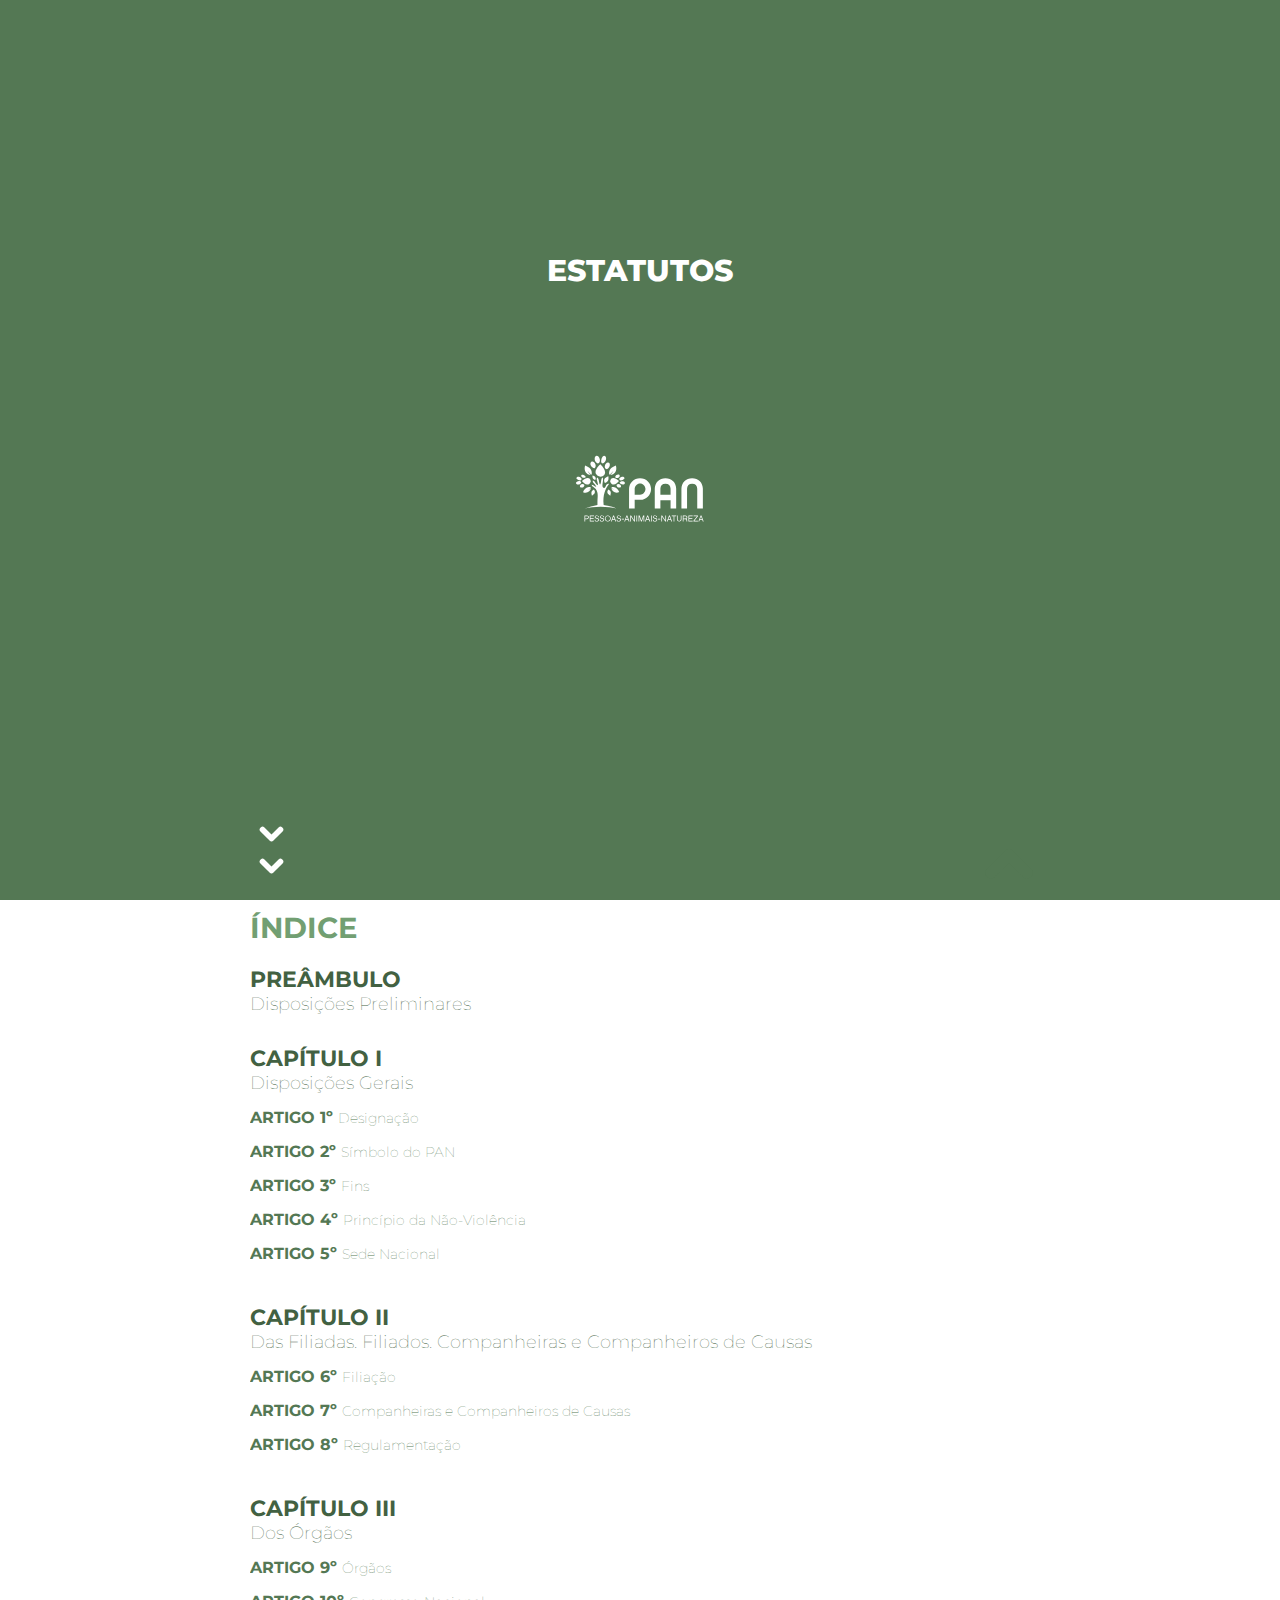
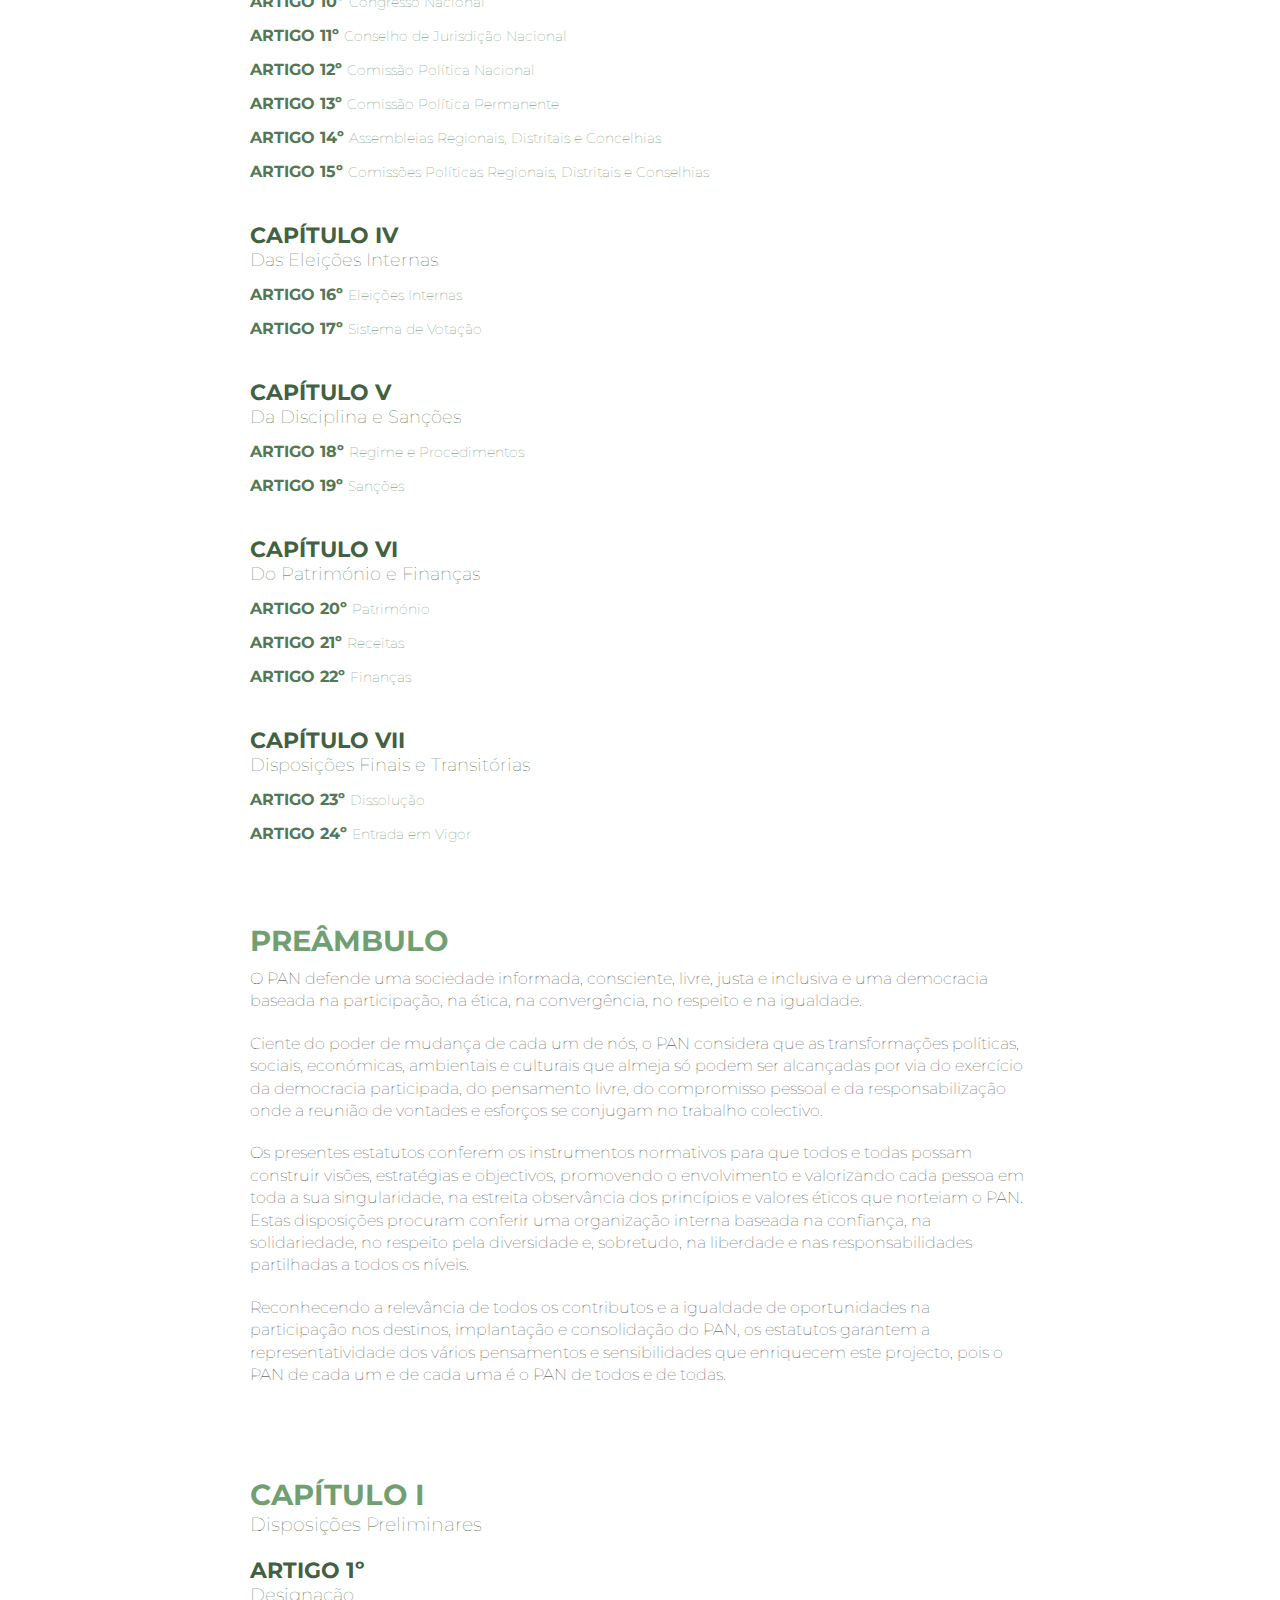
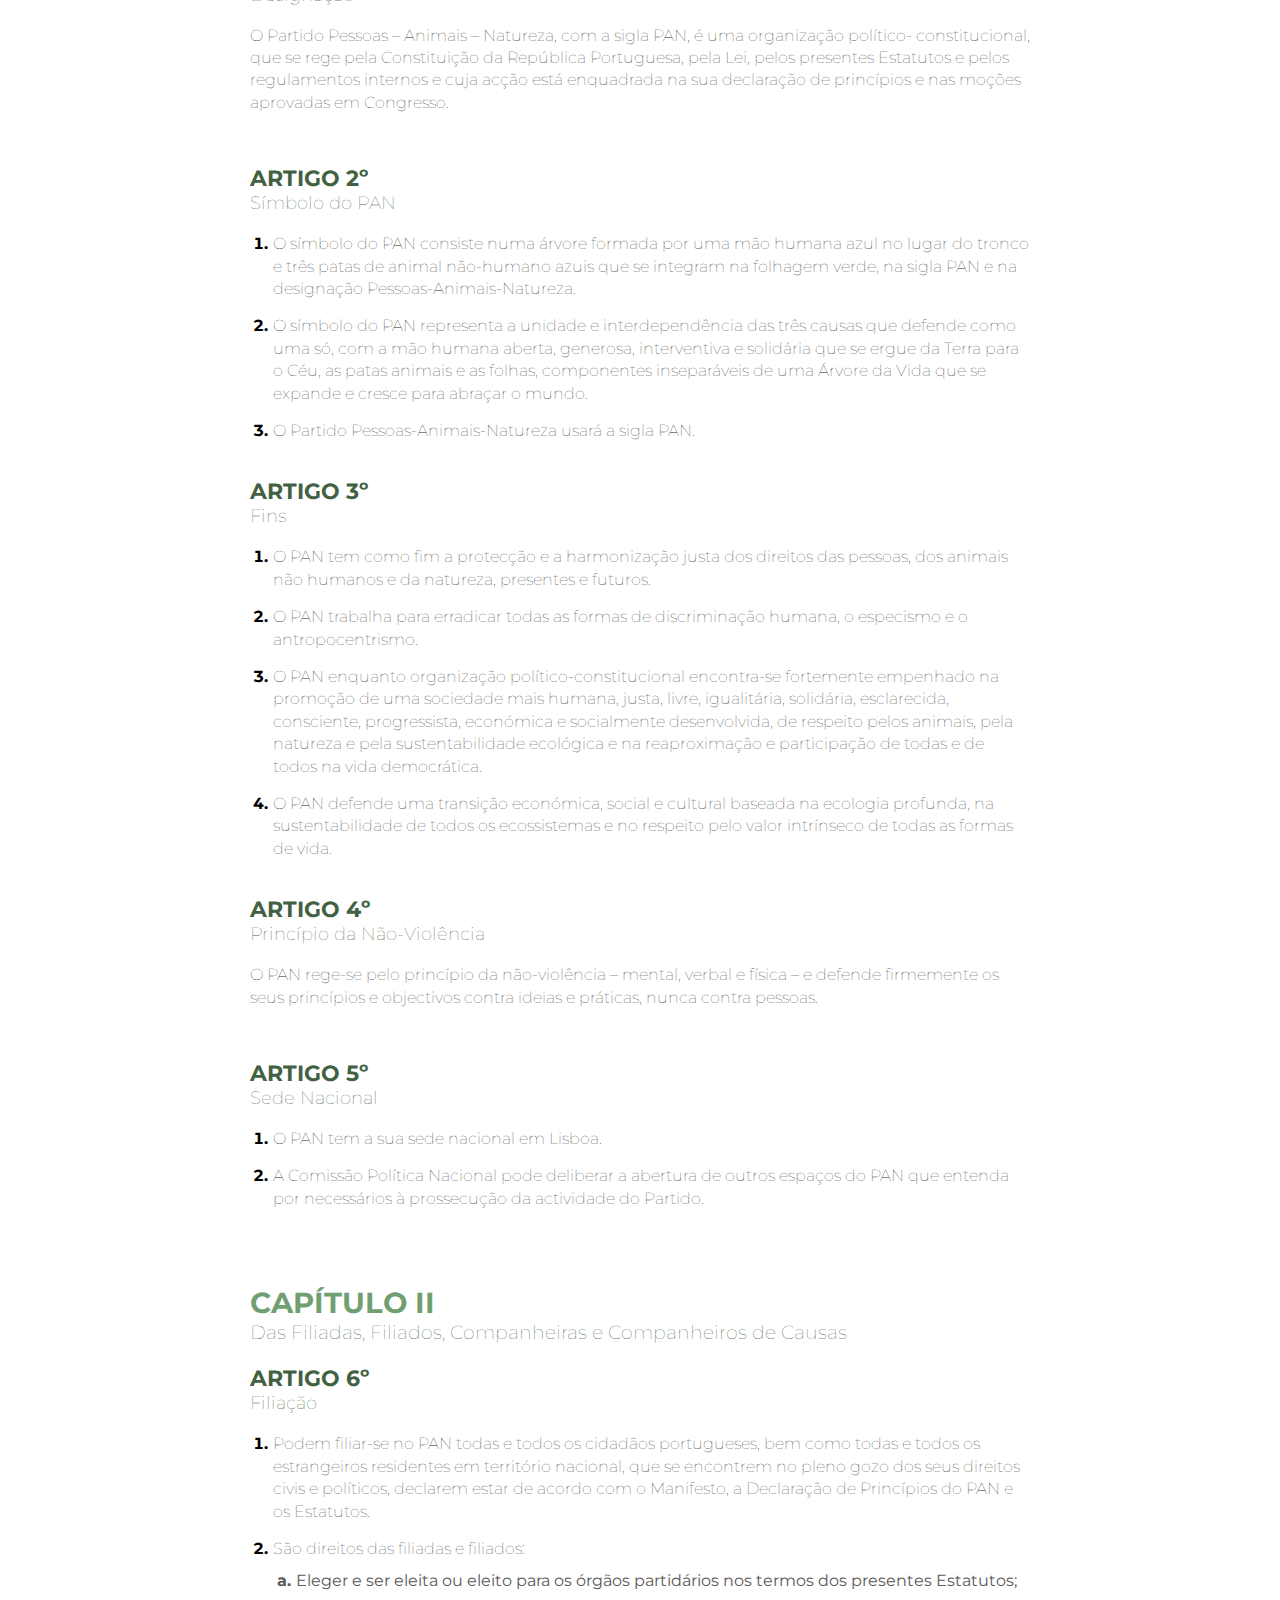
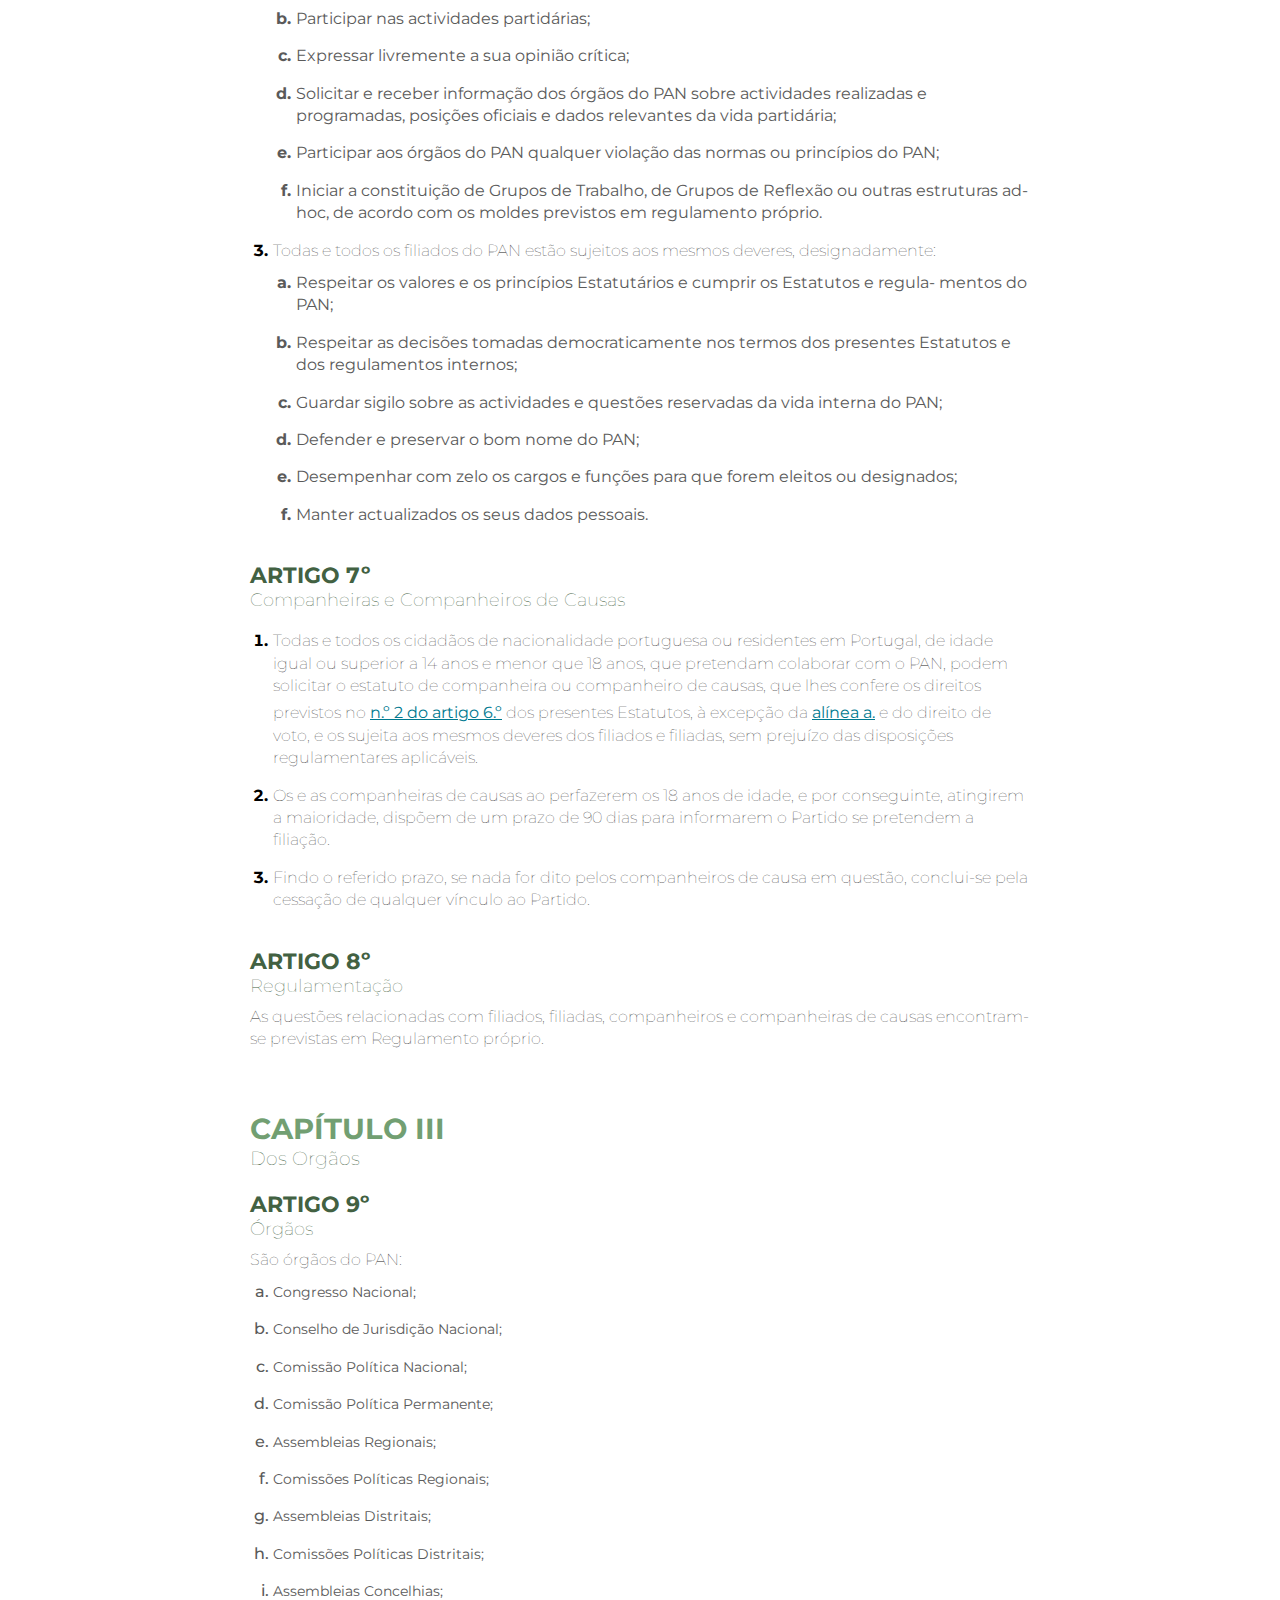
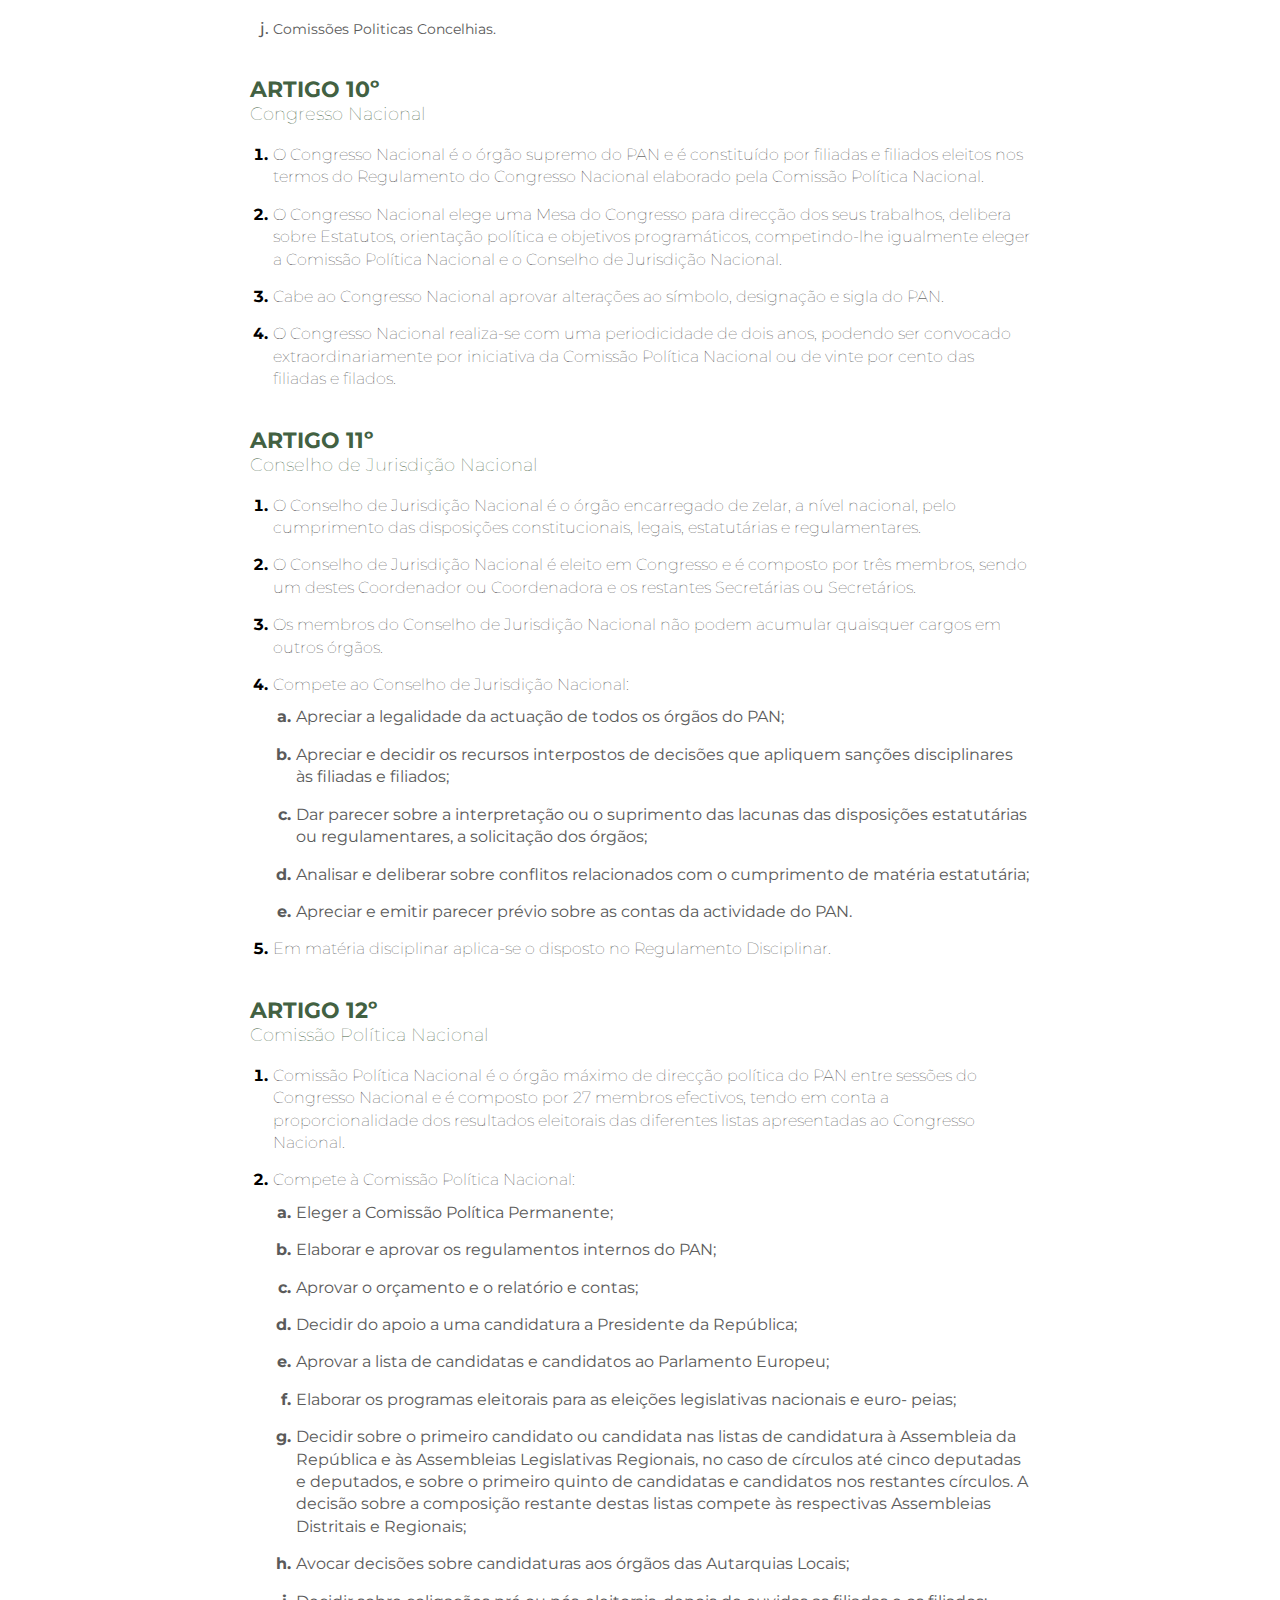
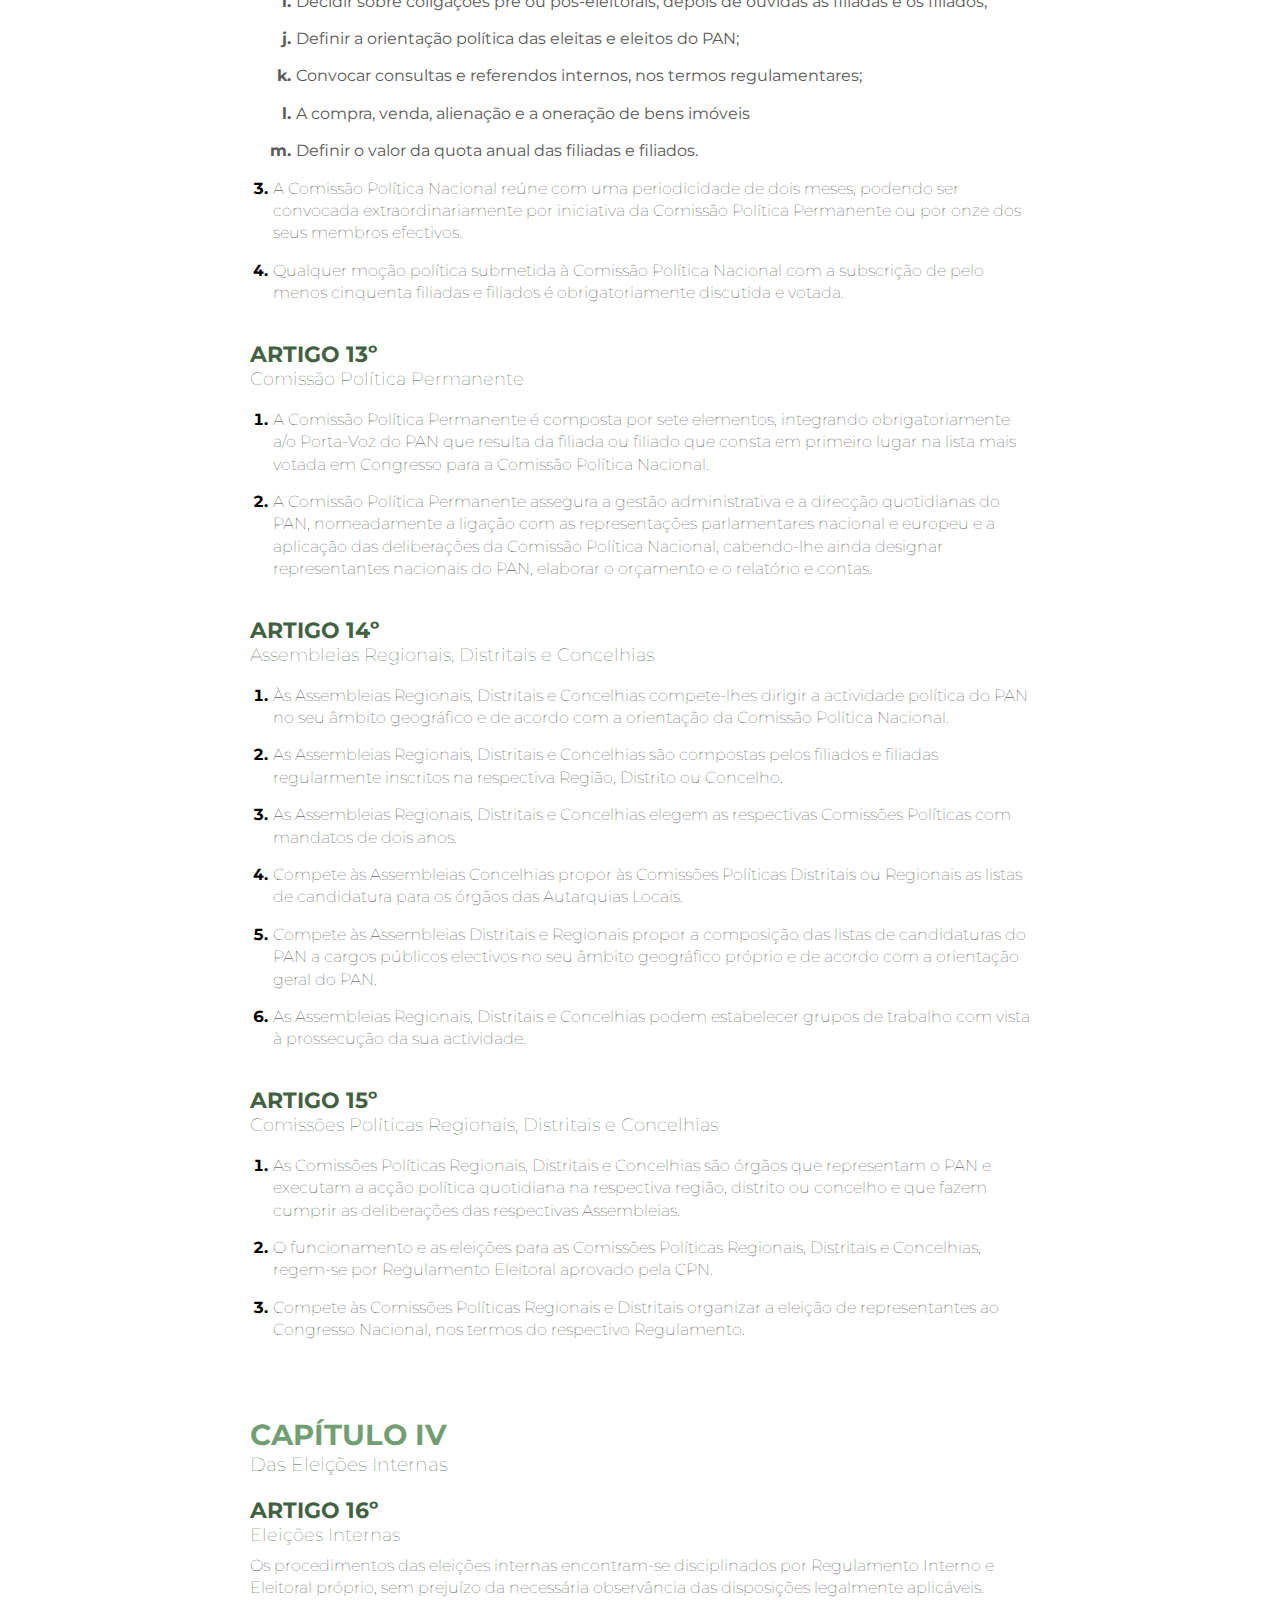
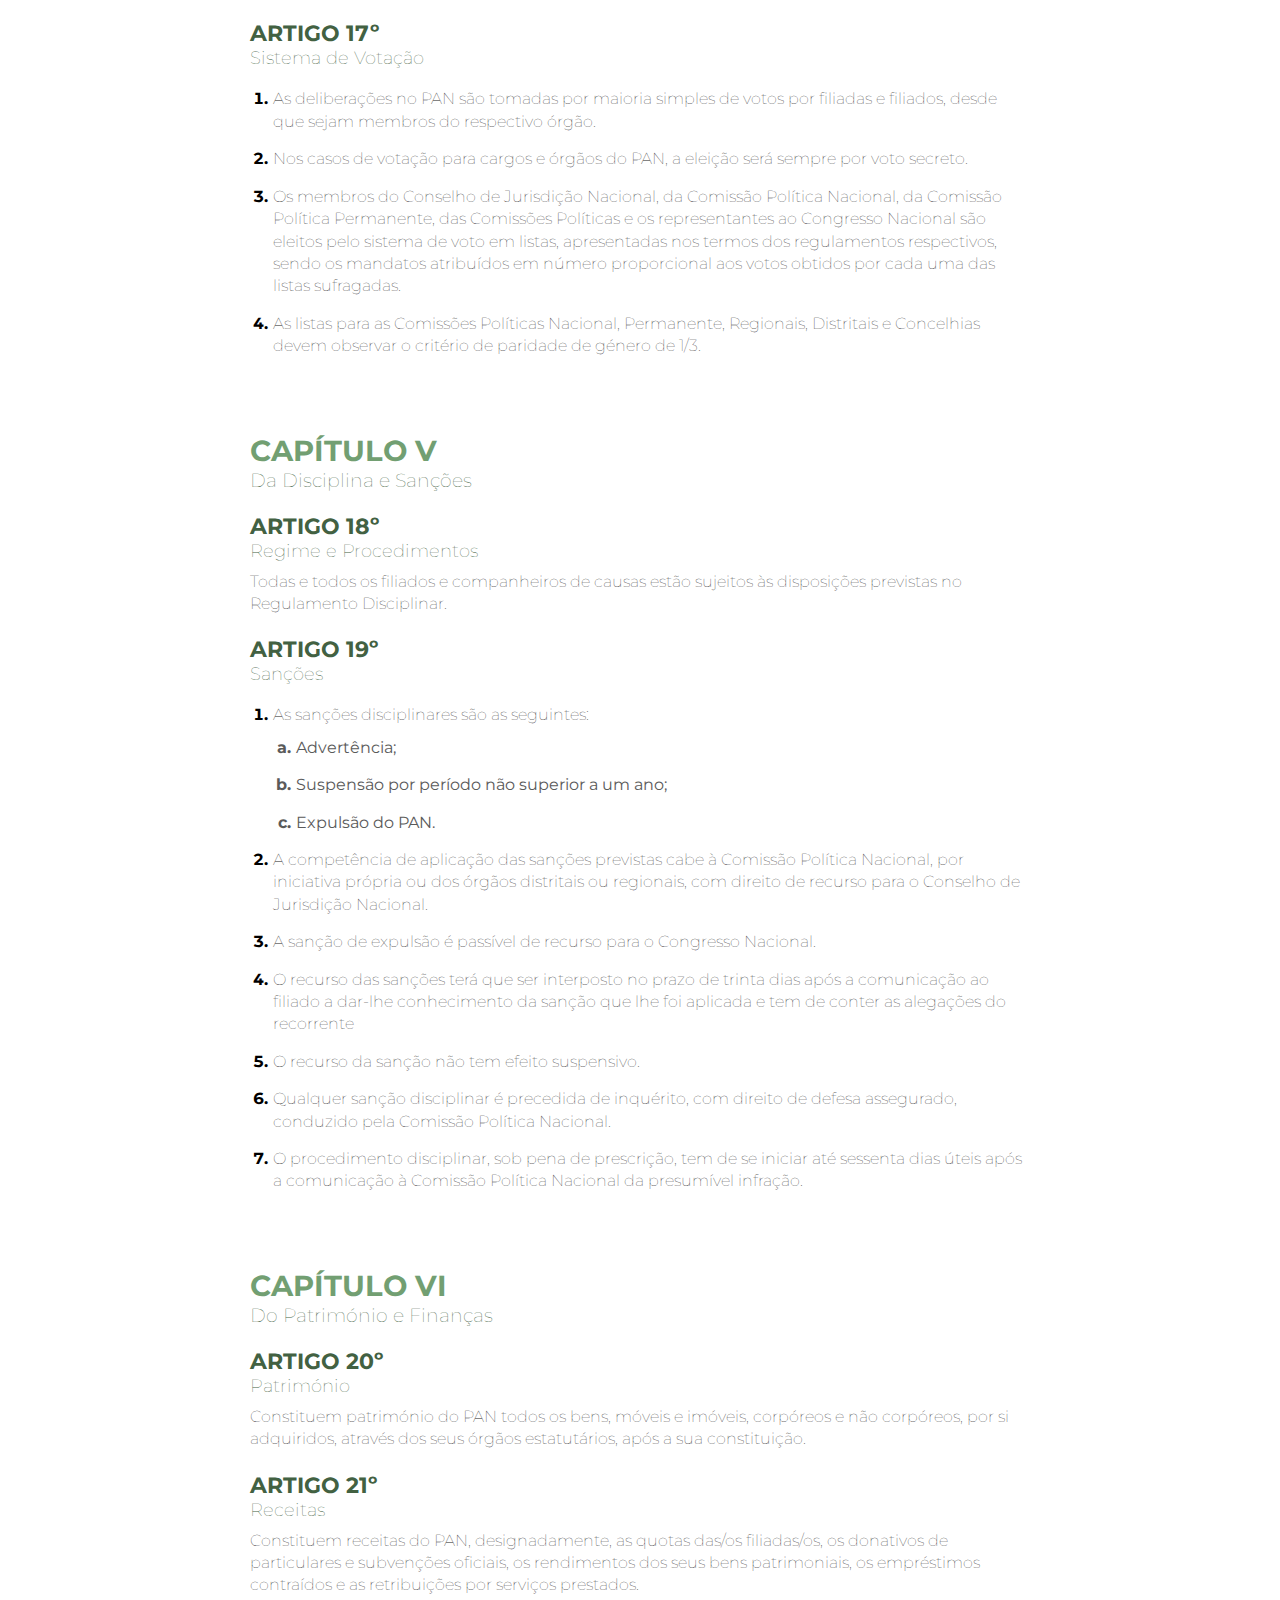
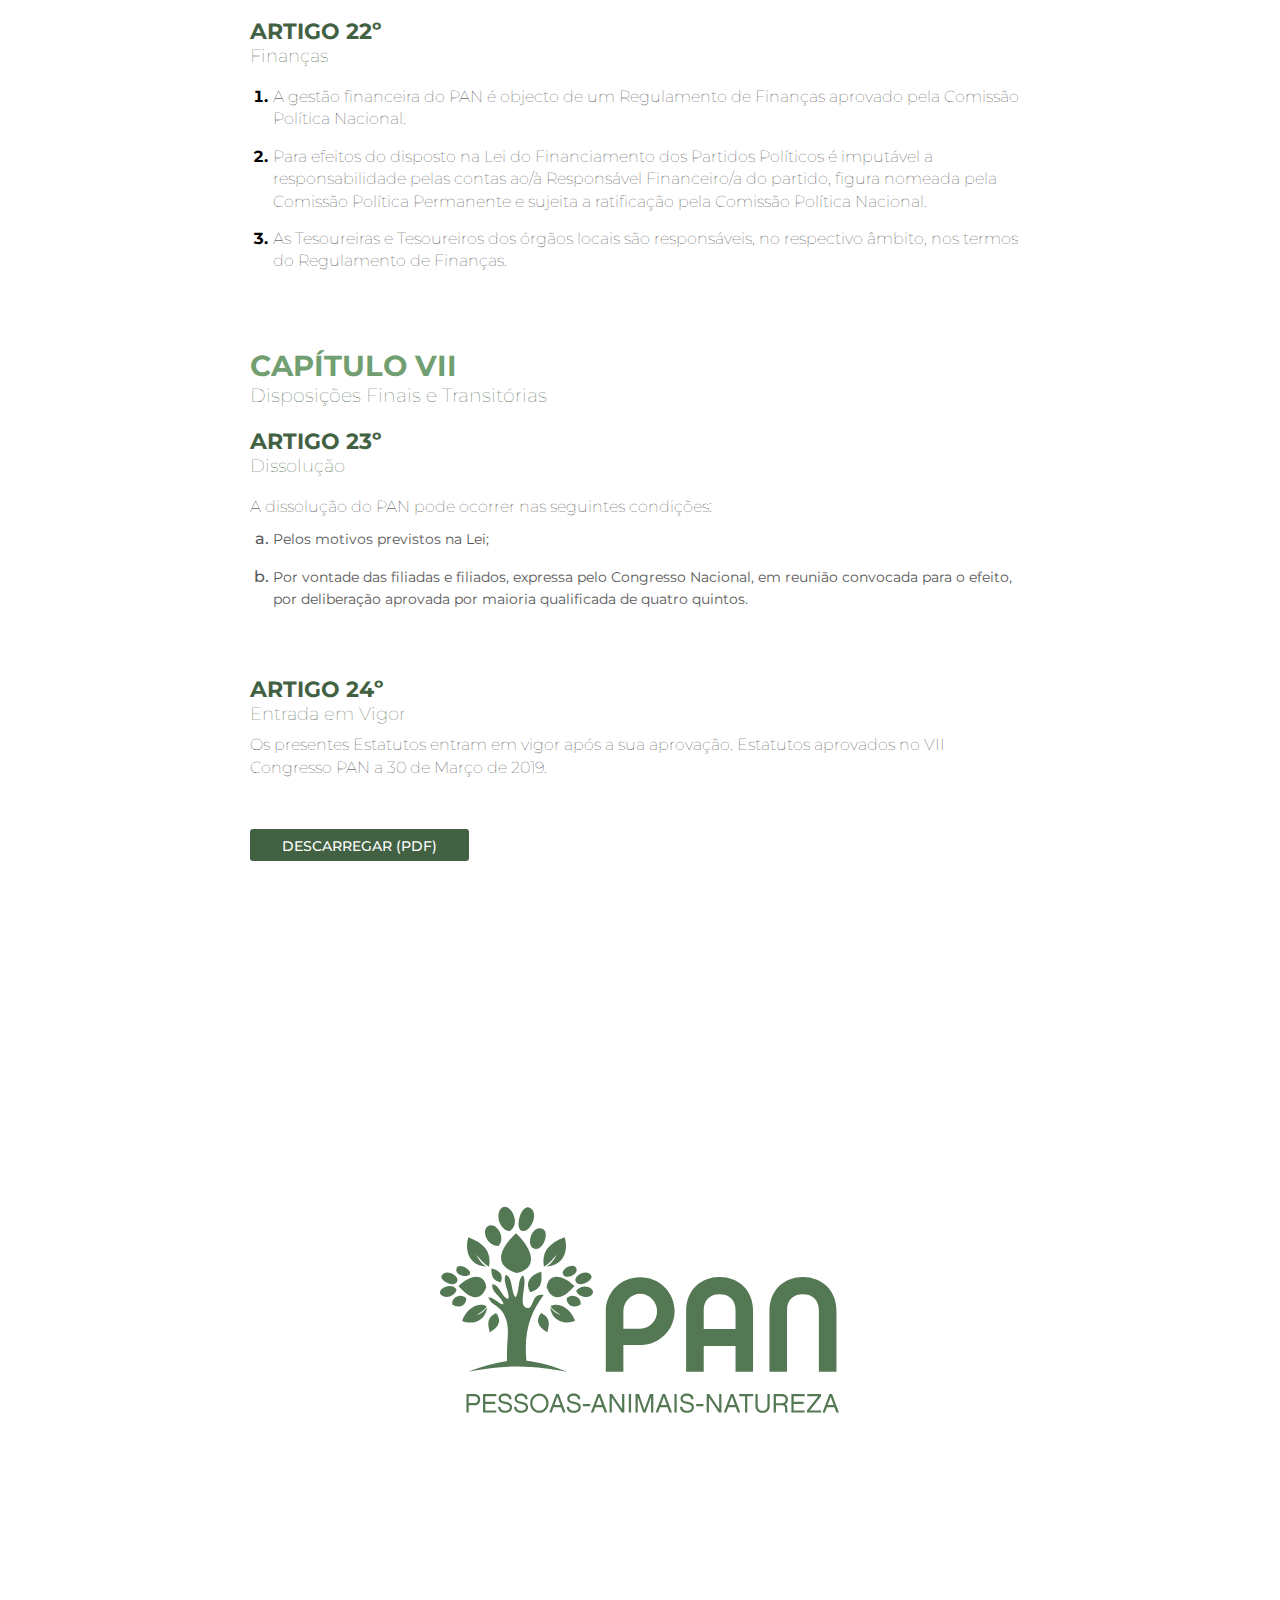
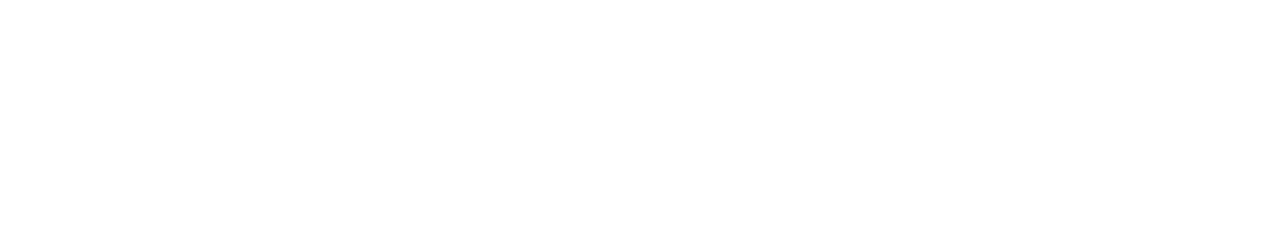
==== commit 9018eb8f: "updated no js" ====
--- a/estatutos.html
+++ b/estatutos.html
@@ -1,6 +1,6 @@
 
 <!DOCTYPE html>
-<html lang="en">
+<html lang="en" data-scroll='0'>
 <head>
     <meta charset="UTF-8">
     <meta name="viewport" content="width=device-width, initial-scale=1.0, maximum-scale=5.0, user-scalable=0" />
@@ -340,6 +340,7 @@
         
        
     </section>
+
     <section id="capii">
 
         <div class="title">
@@ -405,6 +406,7 @@
         </div>
         <p>As questões relacionadas com filiados, filiadas, companheiros e companheiras de causas encontram-se previstas em Regulamento próprio.</p>
     </section>
+
     <section id="capiii">
 
         <div class="title">
@@ -654,37 +656,11 @@
     </section>
 
     <a href="https://www.pan.com.pt/files/uploads/2019/01/Estatutos_PAN_2018.pdf" class="round">DESCARREGAR (PDF)</a>
+
     <section id="end">
         <svg xmlns="http://www.w3.org/2000/svg" width="50%" height="50%" viewBox="0 0 119 62" version="1.1"><g stroke="none" stroke-width="1" fill="none" fill-rule="evenodd"><path d="M115.1532,23.7253 C113.3382,21.9103 110.7872,20.9153 107.9562,20.9153 C105.1462,20.9153 102.6182,21.9103 100.7812,23.7253 C99.0092,25.4973 98.0152,28.0473 98.0152,30.8563 L98.0152,49.0753 L103.2452,49.0753 L103.2452,30.7483 C103.2452,27.8093 105.0172,26.0383 107.9562,26.0383 C110.9172,26.0383 112.7112,27.8093 112.7112,30.7483 L112.7112,49.0753 L117.9402,49.0753 L117.9402,30.8563 C117.9192,28.0473 116.9462,25.5183 115.1532,23.7253 Z M87.9232,30.7273 C87.9232,27.7883 86.1502,26.0163 83.1692,26.0163 C80.2512,26.0163 78.4572,27.7883 78.4572,30.7273 L78.4572,36.3463 L87.9232,36.3463 L87.9232,30.7273 Z M93.1522,49.0753 L87.9232,49.0753 L87.9232,41.4033 L78.4572,41.4033 L78.4572,49.0753 L73.2272,49.0753 L73.2272,30.8563 C73.2272,28.0473 74.2212,25.5183 75.9932,23.7253 C77.8082,21.9103 80.3592,20.9153 83.1692,20.9153 C86.0212,20.9153 88.5492,21.9103 90.3652,23.7253 C92.1362,25.4973 93.1312,28.0473 93.1312,30.8563 L93.1312,49.0753 L93.1522,49.0753 Z M59.5482,25.8653 C56.8242,25.8653 54.5552,28.1993 54.5552,31.0943 L54.5552,36.2813 L59.5482,36.2813 C62.3132,36.2813 64.5832,33.9473 64.5832,31.0943 C64.5612,28.1993 62.3132,25.8653 59.5482,25.8653 Z M59.9362,41.0793 L54.5552,41.0793 L54.5552,49.0753 L49.3252,49.0753 L49.3252,30.9863 C49.3252,25.4543 53.7562,20.9373 59.5482,20.9373 C65.3612,20.9373 69.7912,25.4543 69.7912,30.9863 C69.7912,36.7133 65.0802,41.0793 59.9362,41.0793 Z" fill="var(--green)"/><path d="M13.7753,23.9196 C11.4413,29.9706 6.8593,25.1726 5.5193,23.5306 C9.6913,19.7276 13.2783,20.0076 13.7753,23.9196" fill="var(--green)"/><path d="M5.1092,22.2556 C5.9732,20.2676 1.2192,18.1716 0.3982,20.7216 C0.2682,21.1096 0.8302,21.7156 0.8952,21.7796 C1.7162,22.6446 4.3962,23.8546 5.1092,22.2556" fill="var(--green)"/><path d="M4.9359,24.633 C3.3369,22.04 -1.5041,24.698 0.4629,26.34 C1.6949,27.378 4.4389,26.772 4.9359,24.633" fill="var(--green)"/><path d="M7.8319,27.2692 C6.3839,25.5192 3.2289,26.8152 3.6609,29.0842 C5.3689,30.3382 7.7459,29.5172 7.8319,27.2692" fill="var(--green)"/><path d="M8.9339,19.965 C9.6689,18.862 5.0869,16.183 4.8499,18.647 C4.6769,20.397 8.0269,21.283 8.9339,19.965" fill="var(--green)"/><path d="M31.7123,23.9196 C34.0463,29.9706 38.6283,25.1726 39.9673,23.5306 C35.7963,19.7276 32.2313,20.0076 31.7123,23.9196" fill="var(--green)"/><path d="M40.3783,22.2556 C39.5143,20.2676 44.2683,18.1716 45.0893,20.7216 C45.2193,21.1096 44.6573,21.7156 44.5923,21.7796 C43.7713,22.6446 41.0913,23.8546 40.3783,22.2556" fill="var(--green)"/><path d="M40.5082,25.0002 C42.7772,22.2122 46.9912,24.6982 45.0252,26.3402 C43.8142,27.3772 41.1342,26.8372 40.5082,25.0002" fill="var(--green)"/><path d="M37.6551,27.2692 C39.1031,25.5192 42.2591,26.8152 41.8261,29.0842 C40.1191,30.3382 37.7411,29.5172 37.6551,27.2692" fill="var(--green)"/><path d="M36.5746,19.965 C35.9266,18.193 40.4216,16.205 40.6586,18.647 C40.8326,20.397 37.2226,21.758 36.5746,19.965" fill="var(--green)"/><path d="M22.6141,7.8845 C20.3231,10.0025 13.7321,16.9175 22.8081,19.6835 C28.4491,18.5605 28.5781,13.5895 22.6141,7.8845" fill="var(--green)"/><path d="M24.4296,7.1496 C27.0656,7.8846 29.9836,1.0556 26.2016,0.1256 C25.6176,-0.0254 24.7966,0.8606 24.7106,0.9466 C23.4996,2.2436 22.6356,6.6526 24.4296,7.1496" fill="var(--green)"/><path d="M20.388,7.236 C20.539,7.279 20.799,7.236 20.907,7.128 C24.516,4.534 20.172,-2.251 17.968,0.753 C16.606,2.676 17.643,6.523 20.388,7.236" fill="var(--green)"/><path d="M17.3627,11.6447 C19.7827,9.3747 16.8217,4.4267 14.2937,5.7447 C12.1117,7.2577 14.0997,11.7307 17.3627,11.6447" fill="var(--green)"/><path d="M28.1463,12.4875 C30.8043,13.2435 33.2463,6.5015 29.6593,6.3935 C27.0653,6.3285 25.4453,11.7095 28.1463,12.4875" fill="var(--green)"/><path d="M14.8124,37.2966 C17.5144,35.7406 18.4644,33.9036 16.6704,31.5696 C13.6664,33.0616 14.2724,35.1796 14.8124,37.2966" fill="var(--green)"/><path d="M10.9007,32.2614 C11.8737,31.3104 13.0407,31.0084 13.8827,29.6254 C10.5977,27.9394 7.4427,31.3324 6.5787,33.9474 C9.6907,35.3304 13.6237,33.8614 13.9907,29.9494 C13.1057,31.2244 12.0247,31.8294 10.9007,32.2614" fill="var(--green)"/><path d="M30.0697,31.57 C28.2767,33.904 29.2487,35.741 31.9287,37.297 C32.4897,35.179 33.0957,33.061 30.0697,31.57" fill="var(--green)"/><path d="M30.1131,19.2302 C26.6981,20.4622 25.2291,22.3852 26.8281,25.4322 C30.5891,24.3302 30.3291,21.7802 30.1131,19.2302" fill="var(--green)"/><path d="M15.2665,18.3439 C15.3305,20.1379 15.3745,21.9749 18.1195,22.4279 C18.9615,20.1589 17.7735,18.9059 15.2665,18.3439" fill="var(--green)"/><path d="M13.8617,17.739 C12.3057,16.961 11.5057,15.643 10.8147,14.26 C11.9387,15.556 13.0187,16.896 14.5747,17.868 C15.4607,12.877 12.4787,10.607 8.4377,9.051 C6.9677,14.022 9.6257,17.782 13.8617,17.739" fill="var(--green)"/><path d="M31.6473,17.739 C33.2033,16.961 34.0033,15.643 34.6943,14.26 C33.5703,15.556 32.4903,16.896 30.9343,17.868 C30.0483,12.877 33.0303,10.586 37.0933,9.051 C38.5413,14.022 35.8833,17.782 31.6473,17.739" fill="var(--green)"/><path d="M32.8793,29.6032 C33.7223,30.9862 34.8893,31.2892 35.8613,32.2402 C34.7373,31.8082 33.6573,31.2032 32.7713,29.9062 C33.1173,33.8182 37.0713,35.2872 40.1623,33.9042 C39.3193,31.3322 36.1643,27.9172 32.8793,29.6032" fill="var(--green)"/><path d="M19.9559,45.8552 C15.7629,46.6112 11.8519,47.6492 8.3079,49.0752 C12.0889,48.3832 17.5139,47.5412 22.9809,47.5412 C28.4489,47.5412 33.8729,48.4052 37.6549,49.0752 C32.4039,46.5032 25.7049,45.7682 25.7049,45.7682 C24.8399,36.3892 27.2389,31.1162 30.8259,26.2102 C27.0009,25.5412 28.0599,30.5542 25.8769,30.1002 C22.8519,29.4522 26.3099,22.5802 24.7099,20.4182 C22.9809,21.3262 23.7379,25.6482 22.4409,26.9022 C21.0799,25.2592 21.7709,21.0882 19.5879,20.2032 C18.3569,22.2342 21.1019,25.9732 20.2579,27.4422 C18.3779,26.9232 17.6429,23.0552 15.5899,23.0552 C14.9849,25.2382 18.8319,27.1612 18.8969,28.9982 C17.5789,29.1922 16.2389,26.8802 14.3589,27.0102 C15.3309,29.2362 17.0599,29.2142 18.3779,31.0302 C20.9719,34.6382 20.0639,38.1182 19.9349,42.7212 L19.9349,45.8552 L19.9559,45.8552 Z" fill="var(--green)"/><g transform="translate(7 55.307)"><mask fill="var(--green)"><path d="M0.875 0.2514L111.675 0.2514 111.675 6 0.875 6z"/></mask><path d="M108.326,3.6664 L109.233,1.2024 L110.119,3.6664 L108.326,3.6664 Z M109.622,0.4024 L108.866,0.4024 L106.791,5.9134 L107.526,5.9134 L108.109,4.3134 L110.336,4.3134 L110.919,5.9134 L111.676,5.9134 L109.622,0.4024 Z M106.359,5.2654 L103.031,5.2654 L106.359,1.0294 L106.359,0.4024 L102.274,0.4024 L102.274,1.0514 L105.516,1.0514 L102.167,5.3084 L102.167,5.9134 L106.359,5.9134 L106.359,5.2654 Z M97.542,0.4024 L97.542,5.9134 L101.474,5.9134 L101.474,5.2654 L98.212,5.2654 L98.212,3.3634 L101.173,3.3634 L101.173,2.7154 L98.233,2.7154 L98.233,1.0514 L101.497,1.0514 L101.497,0.4024 L97.542,0.4024 Z M94.732,3.0824 C95.381,3.0824 95.812,2.6934 95.812,2.0664 C95.812,1.3534 95.381,1.0514 94.711,1.0514 L92.938,1.0514 L92.938,3.1044 L94.732,3.1044 L94.732,3.0824 Z M96.439,5.9134 L95.748,5.9134 C95.683,5.7624 95.639,5.5674 95.639,5.3084 L95.639,4.5524 C95.639,4.0124 95.359,3.7304 94.732,3.7304 L92.938,3.7304 L92.938,5.9134 L92.268,5.9134 L92.268,0.4024 L94.711,0.4024 C95.835,0.4024 96.505,1.0944 96.505,2.0664 C96.505,2.6494 96.223,3.1254 95.748,3.4064 C96.115,3.6224 96.332,4.0124 96.332,4.5734 L96.332,5.2654 C96.309,5.4374 96.375,5.7404 96.439,5.9134 Z M88.962,5.3524 C88.033,5.3524 87.514,4.7464 87.514,3.9254 L87.514,0.3814 L86.845,0.3814 L86.845,3.9254 C86.845,5.1574 87.687,6.0004 88.962,6.0004 C90.216,6.0004 91.08,5.1574 91.08,3.9254 L91.08,0.3814 L90.41,0.3814 L90.41,3.9254 C90.389,4.7464 89.891,5.3524 88.962,5.3524 Z M86.175,1.0294 L86.175,0.3814 L82.025,0.3814 L82.025,1.0294 L83.754,1.0294 L83.754,5.8924 L84.424,5.8924 L84.424,1.0294 L86.175,1.0294 Z M79.886,1.2244 L78.977,3.6874 L80.75,3.6874 L79.886,1.2244 Z M78.762,4.3134 L78.179,5.9134 L77.443,5.9134 L79.518,0.4024 L80.274,0.4024 L82.327,5.9134 L81.571,5.9134 L80.987,4.3134 L78.762,4.3134 Z M76.73,0.4024 L76.06,0.4024 L76.06,4.8764 L73.099,0.4024 L72.344,0.4024 L72.344,5.9134 L73.013,5.9134 L73.013,1.4184 L75.973,5.9134 L76.73,5.9134 L76.73,0.4024 Z M69.21,4.0334 L71.371,4.0334 L71.371,3.3854 L69.21,3.3854 L69.21,4.0334 Z M66.465,6.0004 C67.697,6.0004 68.54,5.4164 68.54,4.3364 C68.54,3.2764 67.783,2.9314 66.595,2.7154 C65.471,2.4994 65.212,2.2614 65.212,1.7854 C65.212,1.2674 65.6,0.8994 66.465,0.8994 C67.286,0.8994 67.74,1.3324 67.74,1.9794 L68.431,1.9794 C68.431,0.9214 67.676,0.2724 66.486,0.2724 C65.319,0.2724 64.563,0.8784 64.563,1.8294 C64.563,2.7794 65.255,3.1464 66.486,3.3634 C67.697,3.5794 67.913,3.8824 67.913,4.3574 C67.913,4.9834 67.459,5.3734 66.508,5.3734 C65.665,5.3734 65.103,4.9194 65.103,4.1854 L64.412,4.1854 C64.369,5.2654 65.19,6.0004 66.465,6.0004 Z M62.748,5.9134 L63.418,5.9134 L63.418,0.4024 L62.748,0.4024 L62.748,5.9134 Z M59.593,1.2244 L58.707,3.6874 L60.478,3.6874 L59.593,1.2244 Z M58.469,4.3134 L57.886,5.9134 L57.15,5.9134 L59.225,0.4024 L59.981,0.4024 L62.013,5.9134 L61.257,5.9134 L60.673,4.3134 L58.469,4.3134 Z M56.459,0.4024 L55.443,0.4024 L53.822,5.0494 L52.201,0.4024 L51.164,0.4024 L51.164,5.9134 L51.834,5.9134 L51.834,1.2884 L53.455,5.9134 L54.168,5.9134 L55.789,1.2884 L55.789,5.9134 L56.459,5.9134 L56.459,0.4024 Z M49.176,5.9134 L49.846,5.9134 L49.846,0.4024 L49.176,0.4024 L49.176,5.9134 Z M47.836,0.4024 L47.166,0.4024 L47.166,4.8764 L44.205,0.4024 L43.449,0.4024 L43.449,5.9134 L44.119,5.9134 L44.119,1.4184 L47.08,5.9134 L47.836,5.9134 L47.836,0.4024 Z M40.315,1.2244 L39.408,3.6874 L41.18,3.6874 L40.315,1.2244 Z M39.192,4.3134 L38.608,5.9134 L37.873,5.9134 L39.948,0.4024 L40.704,0.4024 L42.758,5.9134 L42.001,5.9134 L41.418,4.3134 L39.192,4.3134 Z M35.518,4.0334 L37.679,4.0334 L37.679,3.3854 L35.518,3.3854 L35.518,4.0334 Z M32.795,6.0004 C34.027,6.0004 34.869,5.4164 34.869,4.3364 C34.869,3.2764 34.113,2.9314 32.925,2.7154 C31.801,2.4994 31.541,2.2614 31.541,1.7854 C31.541,1.2674 31.93,0.8994 32.795,0.8994 C33.616,0.8994 34.048,1.3324 34.048,1.9794 L34.74,1.9794 C34.74,0.9214 33.983,0.2724 32.795,0.2724 C31.628,0.2724 30.871,0.8784 30.871,1.8294 C30.871,2.7794 31.563,3.1464 32.795,3.3634 C34.005,3.5794 34.221,3.8824 34.221,4.3574 C34.221,4.9834 33.767,5.3734 32.816,5.3734 C31.973,5.3734 31.412,4.9194 31.412,4.1854 L30.72,4.1854 C30.677,5.2654 31.52,6.0004 32.795,6.0004 Z M27.932,1.2244 L27.046,3.6664 L28.818,3.6664 L27.932,1.2244 Z M26.808,4.3134 L26.225,5.9134 L25.49,5.9134 L27.565,0.4024 L28.321,0.4024 L30.353,5.9134 L29.597,5.9134 L29.013,4.3134 L26.808,4.3134 Z M24.626,3.1254 C24.626,1.8514 23.718,0.8994 22.551,0.8994 C21.406,0.8994 20.476,1.8724 20.476,3.1254 C20.476,4.3794 21.406,5.3524 22.551,5.3524 C23.697,5.3524 24.626,4.3794 24.626,3.1254 Z M25.296,3.1254 C25.296,4.7254 24.064,6.0004 22.573,6.0004 C21.06,6.0004 19.828,4.7464 19.828,3.1254 C19.828,1.5264 21.06,0.2514 22.573,0.2514 C24.086,0.2514 25.296,1.4824 25.296,3.1254 Z M17.127,6.0004 C18.359,6.0004 19.201,5.4164 19.201,4.3364 C19.201,3.2764 18.445,2.9314 17.256,2.7154 C16.133,2.4994 15.873,2.2614 15.873,1.7854 C15.873,1.2674 16.263,0.8994 17.127,0.8994 C17.948,0.8994 18.38,1.3324 18.38,1.9794 L19.072,1.9794 C19.072,0.9214 18.315,0.2724 17.127,0.2724 C15.96,0.2724 15.203,0.8784 15.203,1.8294 C15.203,2.7794 15.895,3.1464 17.127,3.3634 C18.337,3.5794 18.553,3.8824 18.553,4.3574 C18.553,4.9834 18.099,5.3734 17.148,5.3734 C16.305,5.3734 15.743,4.9194 15.743,4.1854 L15.052,4.1854 C15.009,5.2654 15.852,6.0004 17.127,6.0004 Z M12.372,6.0004 C13.604,6.0004 14.447,5.4164 14.447,4.3364 C14.447,3.2764 13.691,2.9314 12.48,2.7154 C11.357,2.4994 11.097,2.2614 11.097,1.7854 C11.097,1.2674 11.486,0.8994 12.351,0.8994 C13.172,0.8994 13.604,1.3324 13.604,1.9794 L14.296,1.9794 C14.296,0.9214 13.539,0.2724 12.351,0.2724 C11.184,0.2724 10.427,0.8784 10.427,1.8294 C10.427,2.7794 11.119,3.1464 12.351,3.3634 C13.561,3.5794 13.777,3.8824 13.777,4.3574 C13.777,4.9834 13.323,5.3734 12.372,5.3734 C11.53,5.3734 10.968,4.9194 10.968,4.1854 L10.276,4.1854 C10.276,5.2654 11.097,6.0004 12.372,6.0004 Z M5.803,0.4024 L5.803,5.9134 L9.757,5.9134 L9.757,5.2654 L6.472,5.2654 L6.472,3.3634 L9.411,3.3634 L9.411,2.7154 L6.472,2.7154 L6.472,1.0514 L9.757,1.0514 L9.757,0.4024 L5.803,0.4024 Z M1.545,1.0294 L1.545,3.0824 L3.188,3.0824 C3.836,3.0824 4.29,2.7794 4.29,2.0664 C4.29,1.3534 3.836,1.0514 3.188,1.0514 L1.545,1.0514 L1.545,1.0294 Z M1.545,5.9134 L0.875,5.9134 L0.875,0.4024 L3.188,0.4024 C4.333,0.4024 4.96,1.0944 4.96,2.0664 C4.96,3.0394 4.311,3.7304 3.188,3.7304 L1.545,3.7304 L1.545,5.9134 Z" fill="var(--green)" mask="url(#a)"/></g></g></svg>
     </section>
 
     <a id="topBtn" href="#indice" aria-label="indice"><svg enable-background="new 0 0 32 32" height="100%" viewBox="0 0 32 32" width="100%"><path d="M18.221,7.206l9.585,9.585c0.879,0.879,0.879,2.317,0,3.195l-0.8,0.801c-0.877,0.878-2.316,0.878-3.194,0  l-7.315-7.315l-7.315,7.315c-0.878,0.878-2.317,0.878-3.194,0l-0.8-0.801c-0.879-0.878-0.879-2.316,0-3.195l9.587-9.585  c0.471-0.472,1.103-0.682,1.723-0.647C17.115,6.524,17.748,6.734,18.221,7.206z" fill="var(--green)"/></svg></a>
-
-    <script>
-        window.onload = () => {
-            window.onresize = () => {
-                const val = window.innerHeight+'px';
-                bckgrd.style.height = val;
-                start.style.minHeight = val;
-                end.style.minHeight = val;
-            };
-            window.onresize();
-
-            let isVisible = false;
-            window.addEventListener('scroll', () => {
-                if(window.scrollY > window.innerHeight) {
-                    if(!isVisible) {
-                        isVisible = true;
-                        topBtn.style.display = 'flex';
-                    }
-                } else {
-                    if(isVisible) {
-                        isVisible = false;
-                        topBtn.style.display = 'none';
-                    }
-                }
-            });
-        }
-    </script>
 </body>
 </html>--- a/styles.css
+++ b/styles.css
@@ -25,7 +25,8 @@
     margin: 0 auto;
     padding: 0;
     max-width: 800px;
-    display: flex;
+    height: 100%;
+    /* display: flex; */
     flex-direction: column;
     justify-content: space-around;
     align-items: flex-start;
@@ -156,8 +157,13 @@
     justify-content: center;
     align-items: center;
     width: 100%;
+    height: 100%;
     /* background-color: var(--green); */
     flex: 1;
+}
+
+html:not([data-scroll='0']) #start a {
+    display: none;
 }
 #start a {
     display: flex;
@@ -179,6 +185,7 @@
     justify-content: space-around;
     align-items: center;
     width: 100%;
+    height: 100%;
     margin: 0;
     padding: 0;
 }
@@ -188,14 +195,15 @@
 }
 
 #topBtn {
-    display: none;
+    display: flex;
     opacity: 0.7;
     position: sticky;
-    align-self: flex-end;
+    /* align-self: flex-end; */
     width: 64px;
     height: 64px;
     bottom: 0;
-    right: 15px;
+    float: right;
+    /* right: 15px; */
 }
 
 
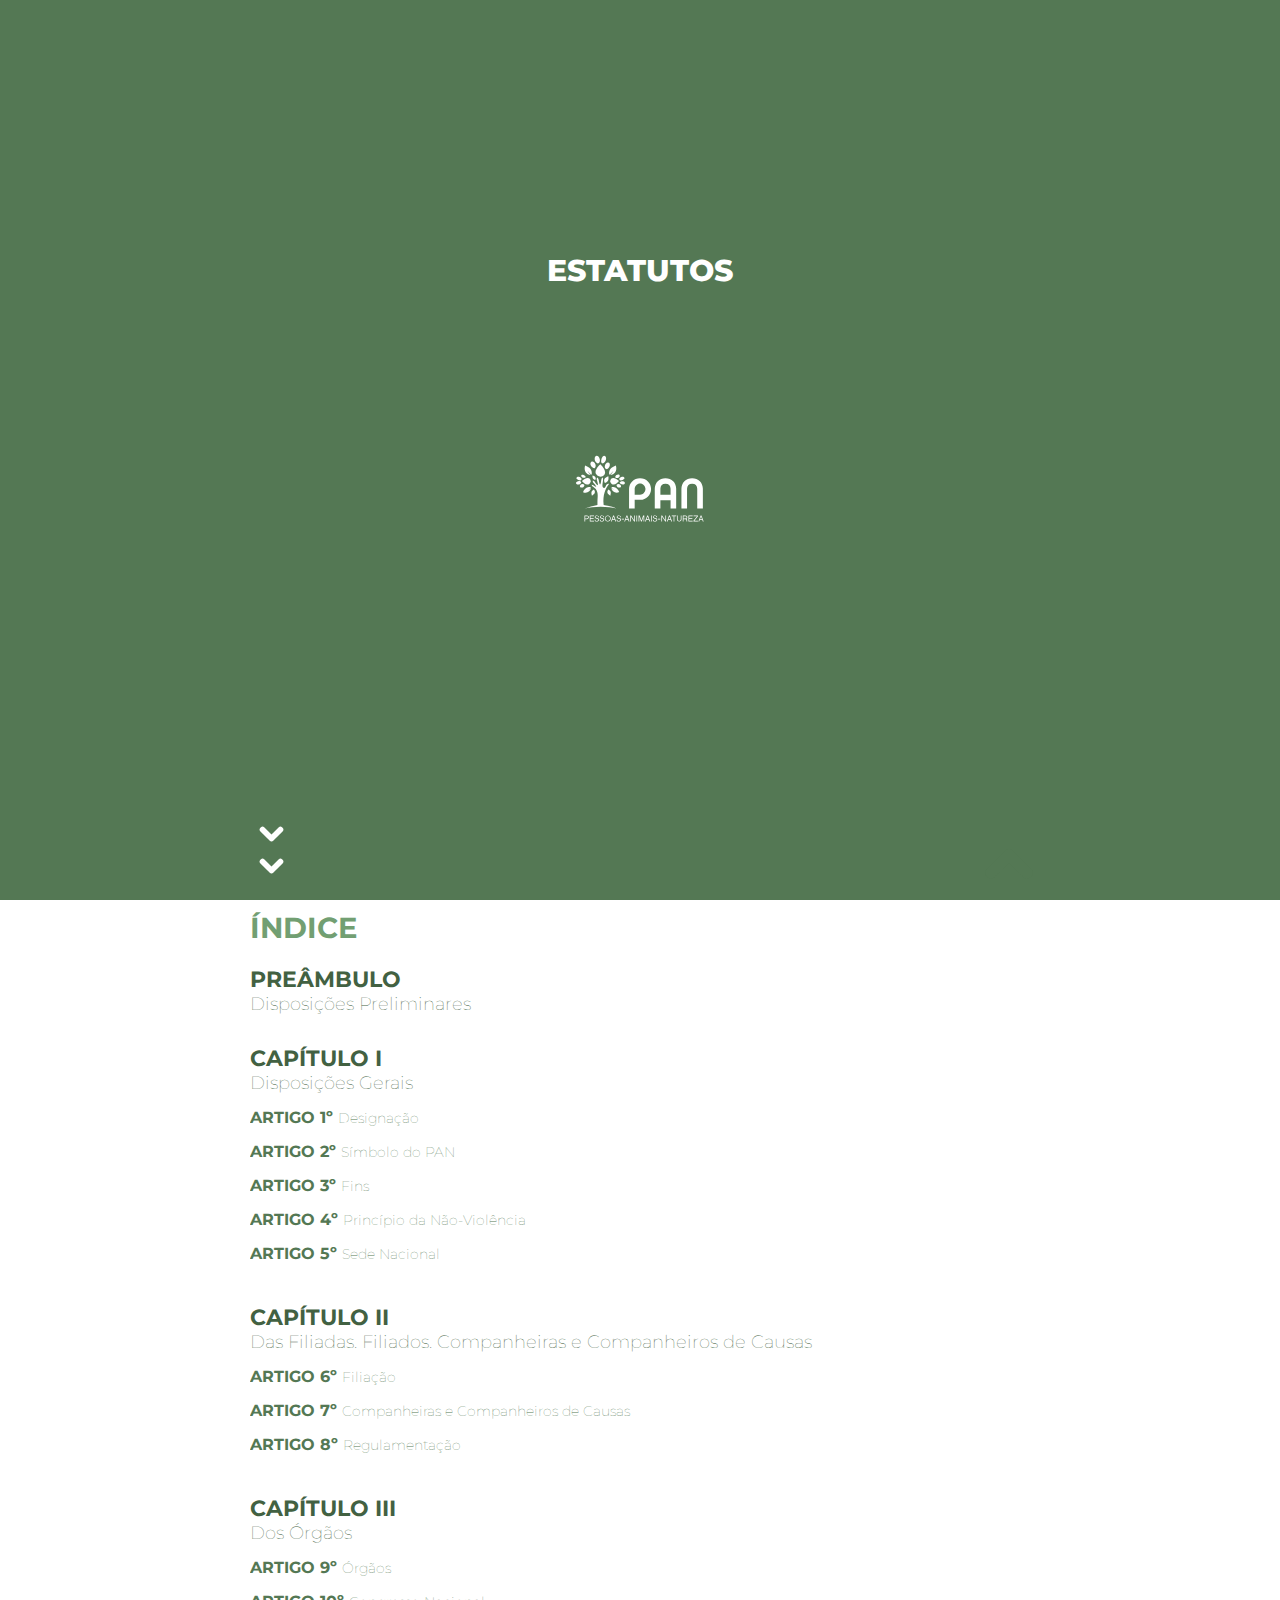
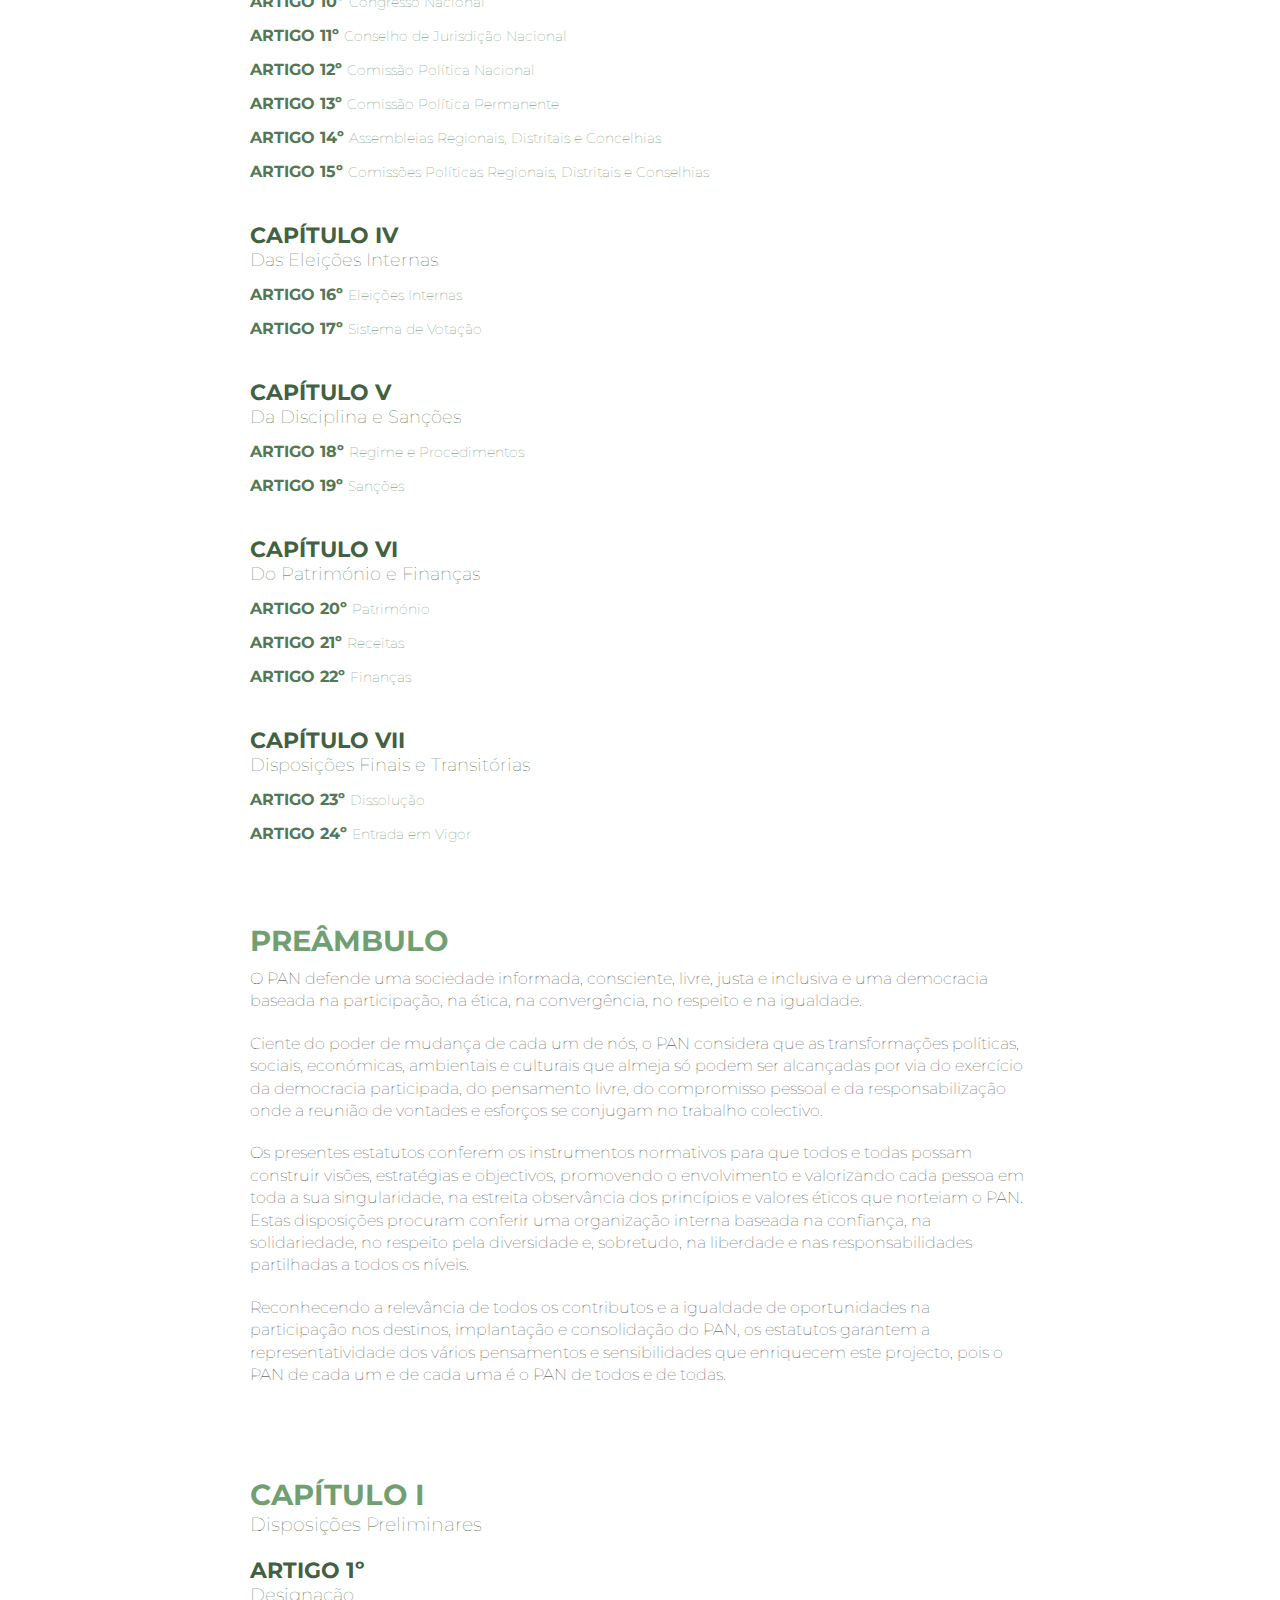
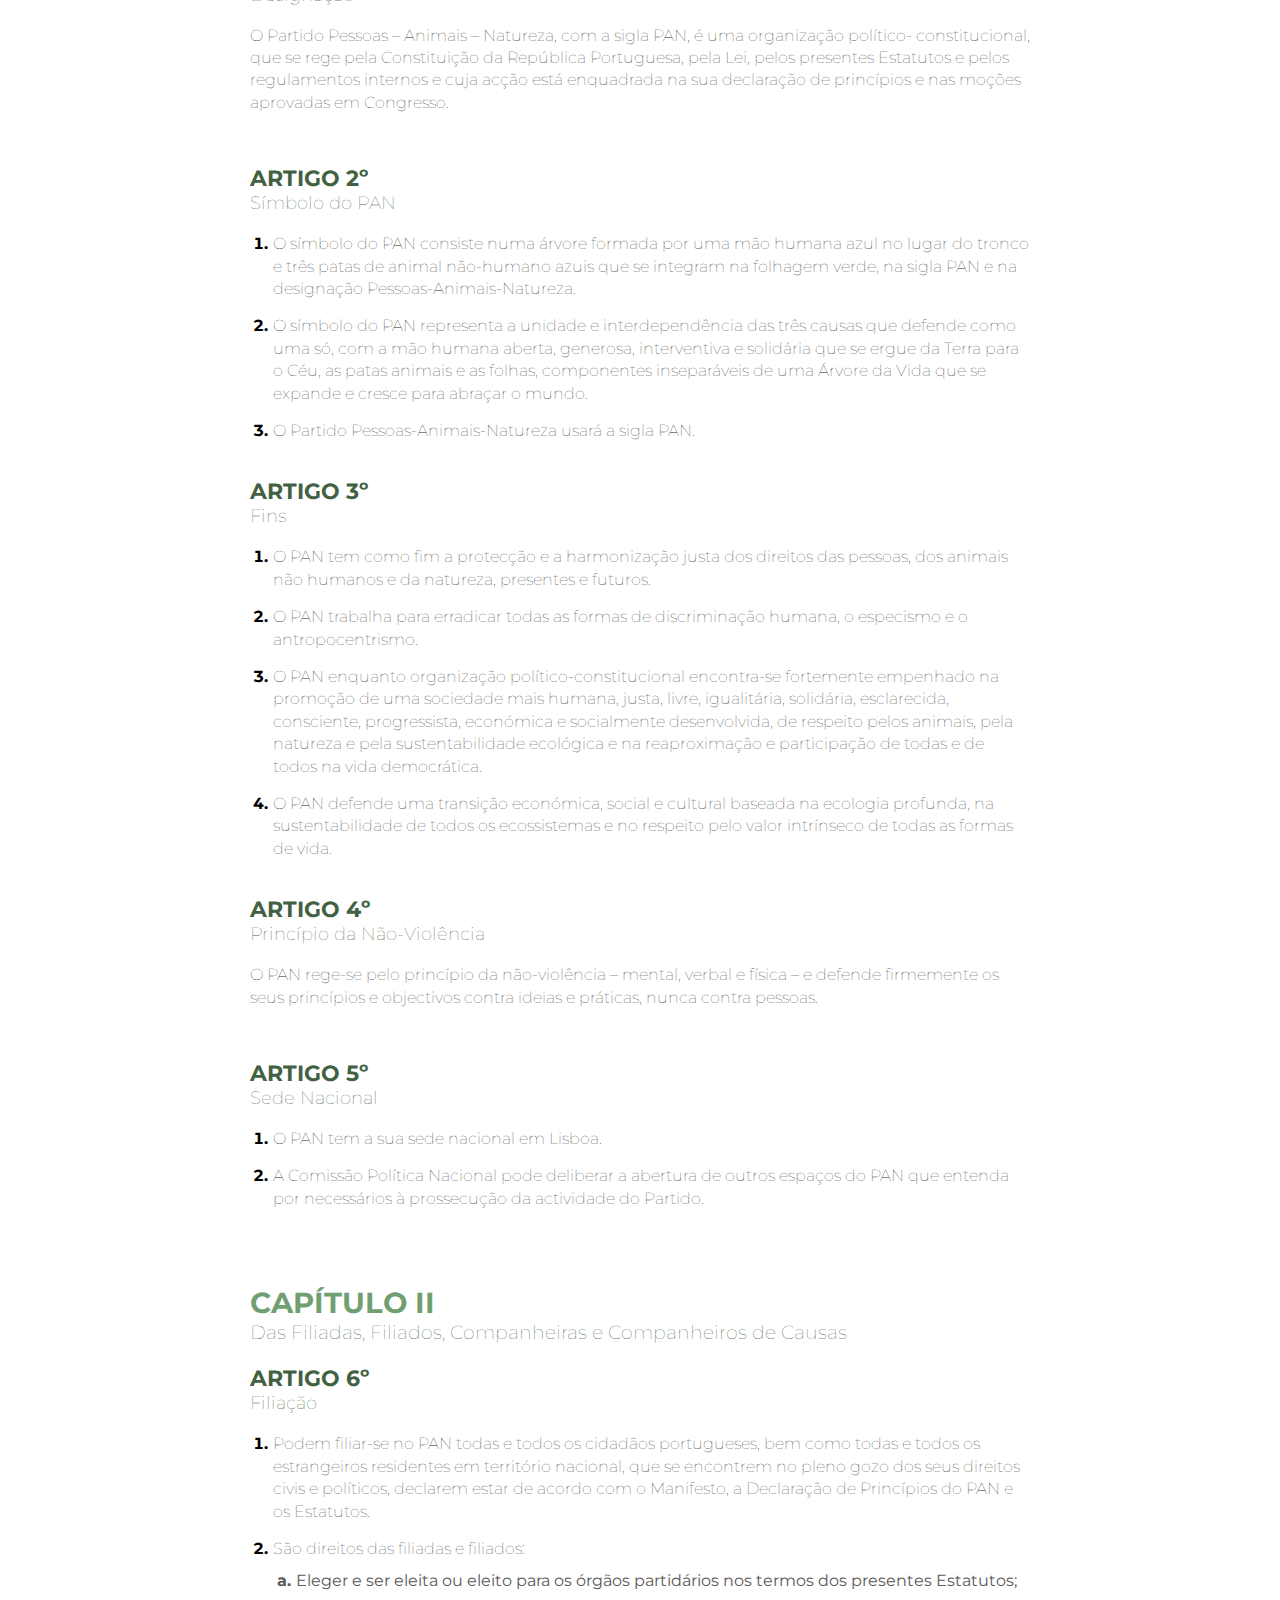
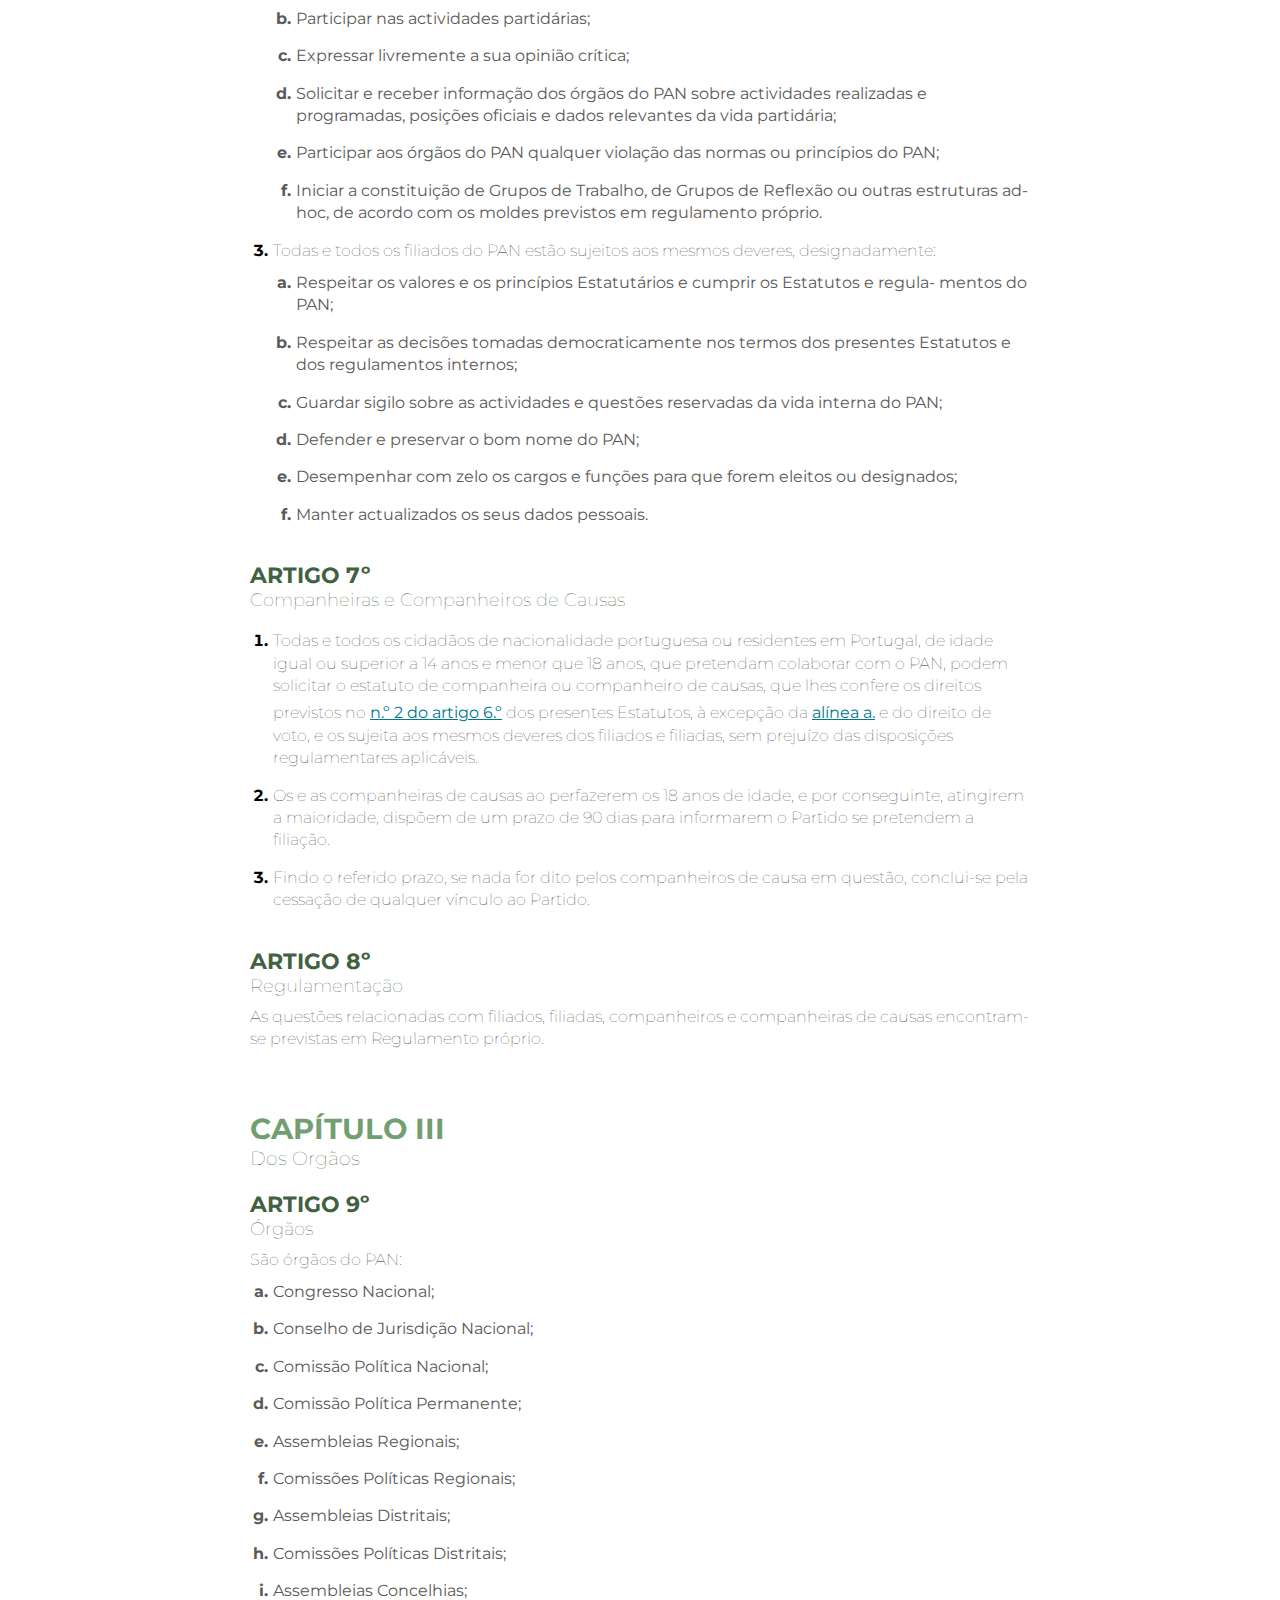
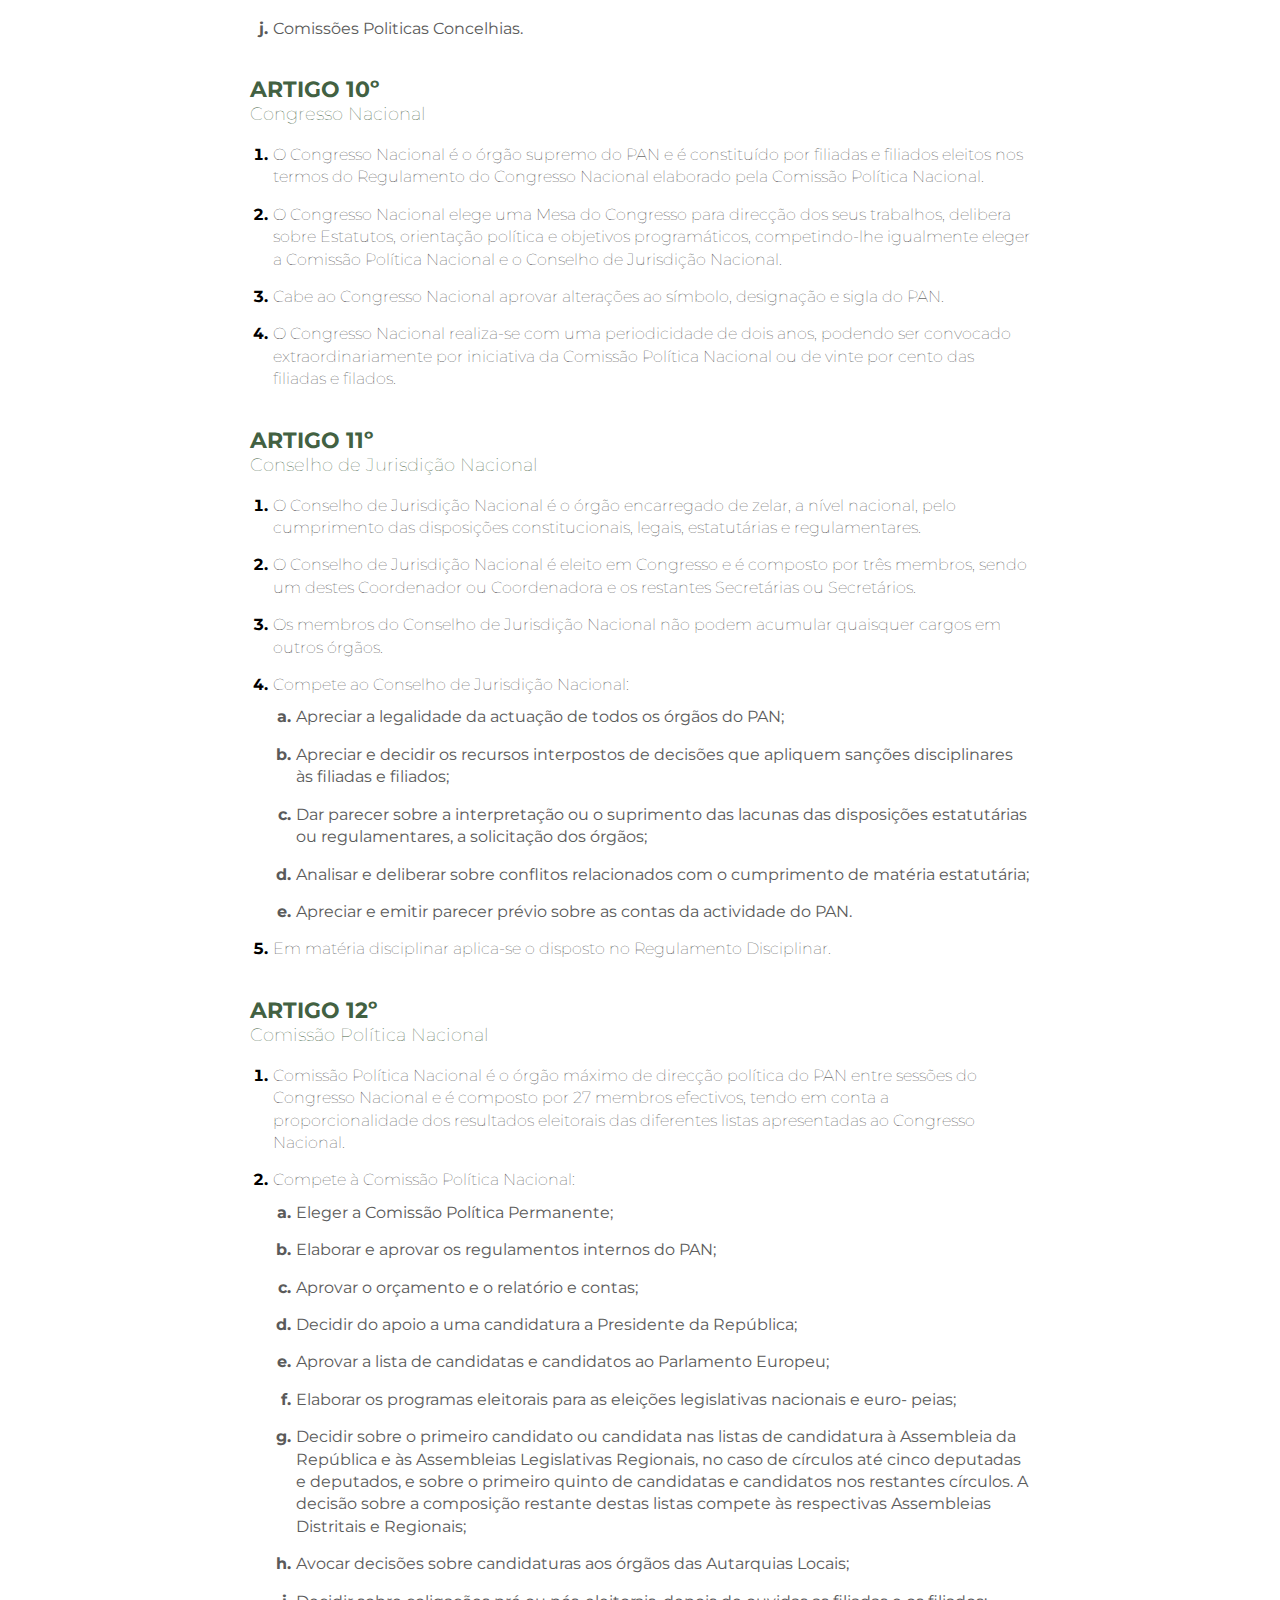
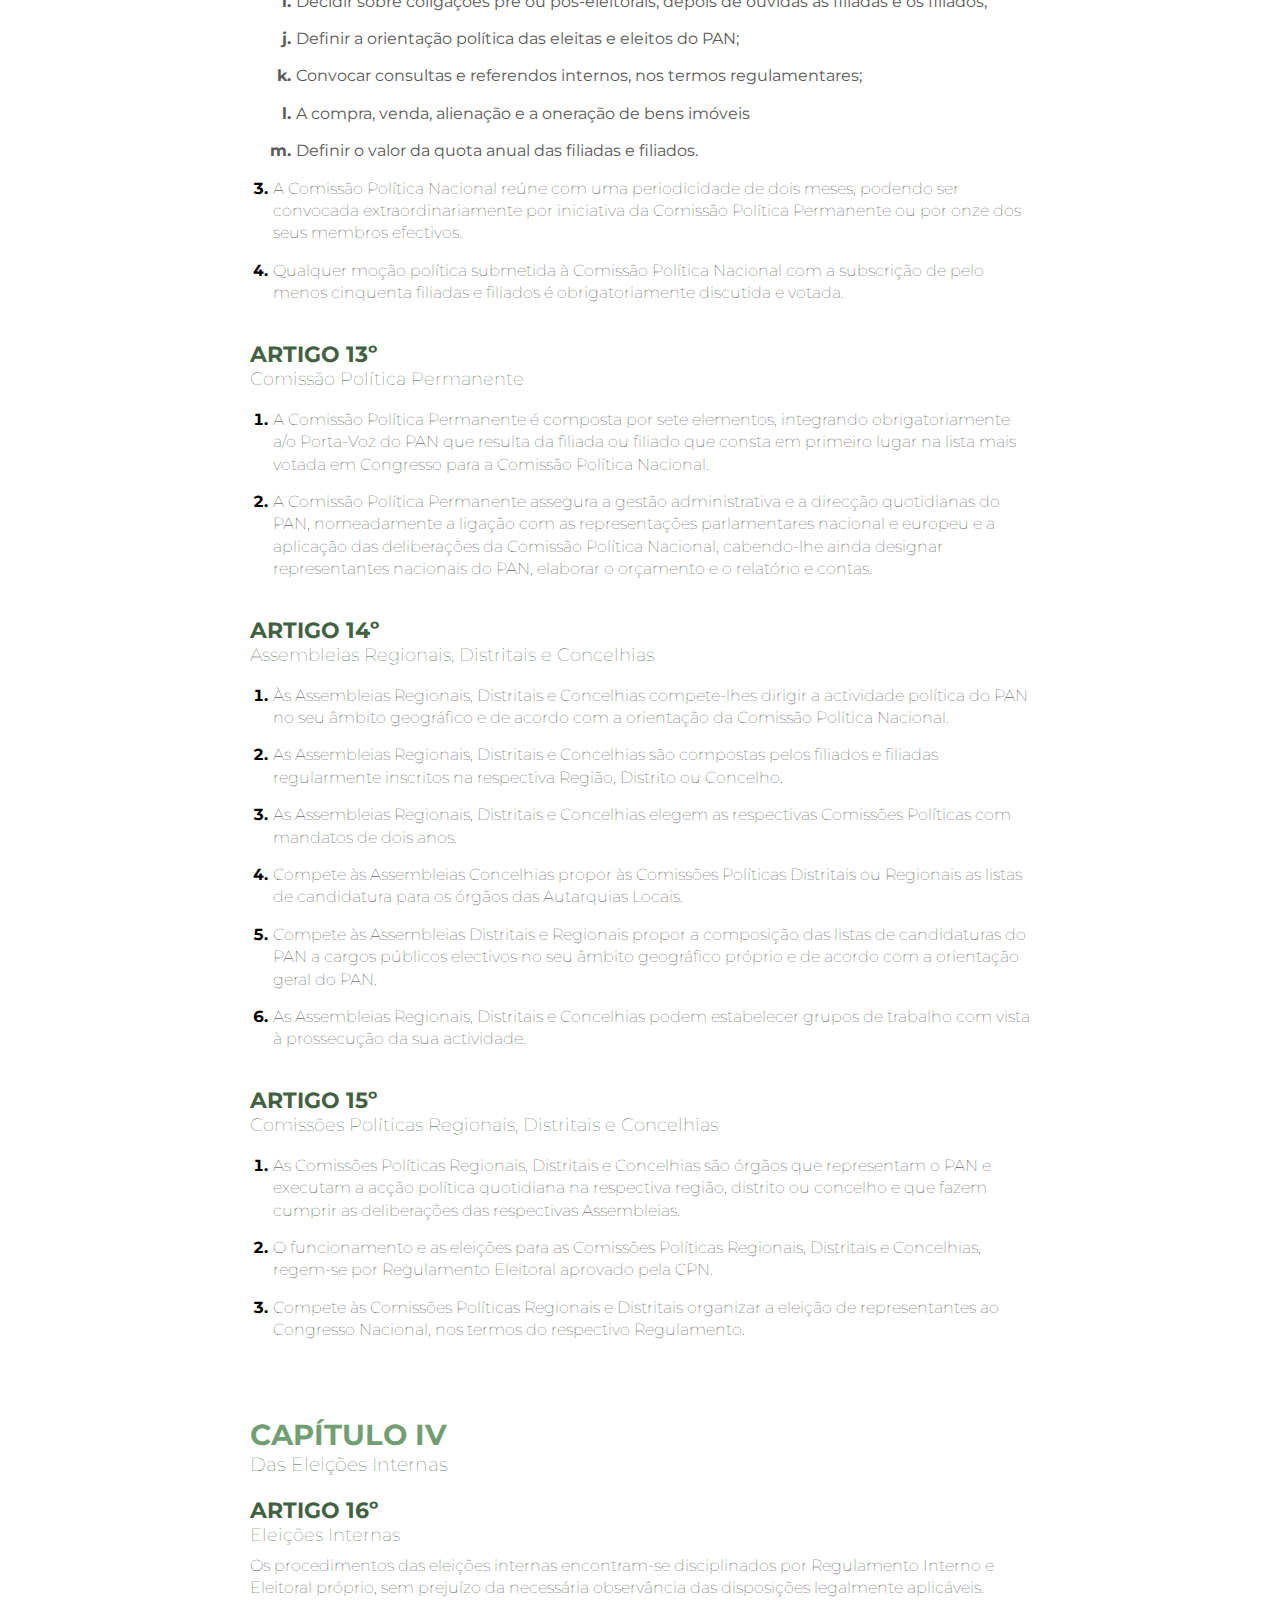
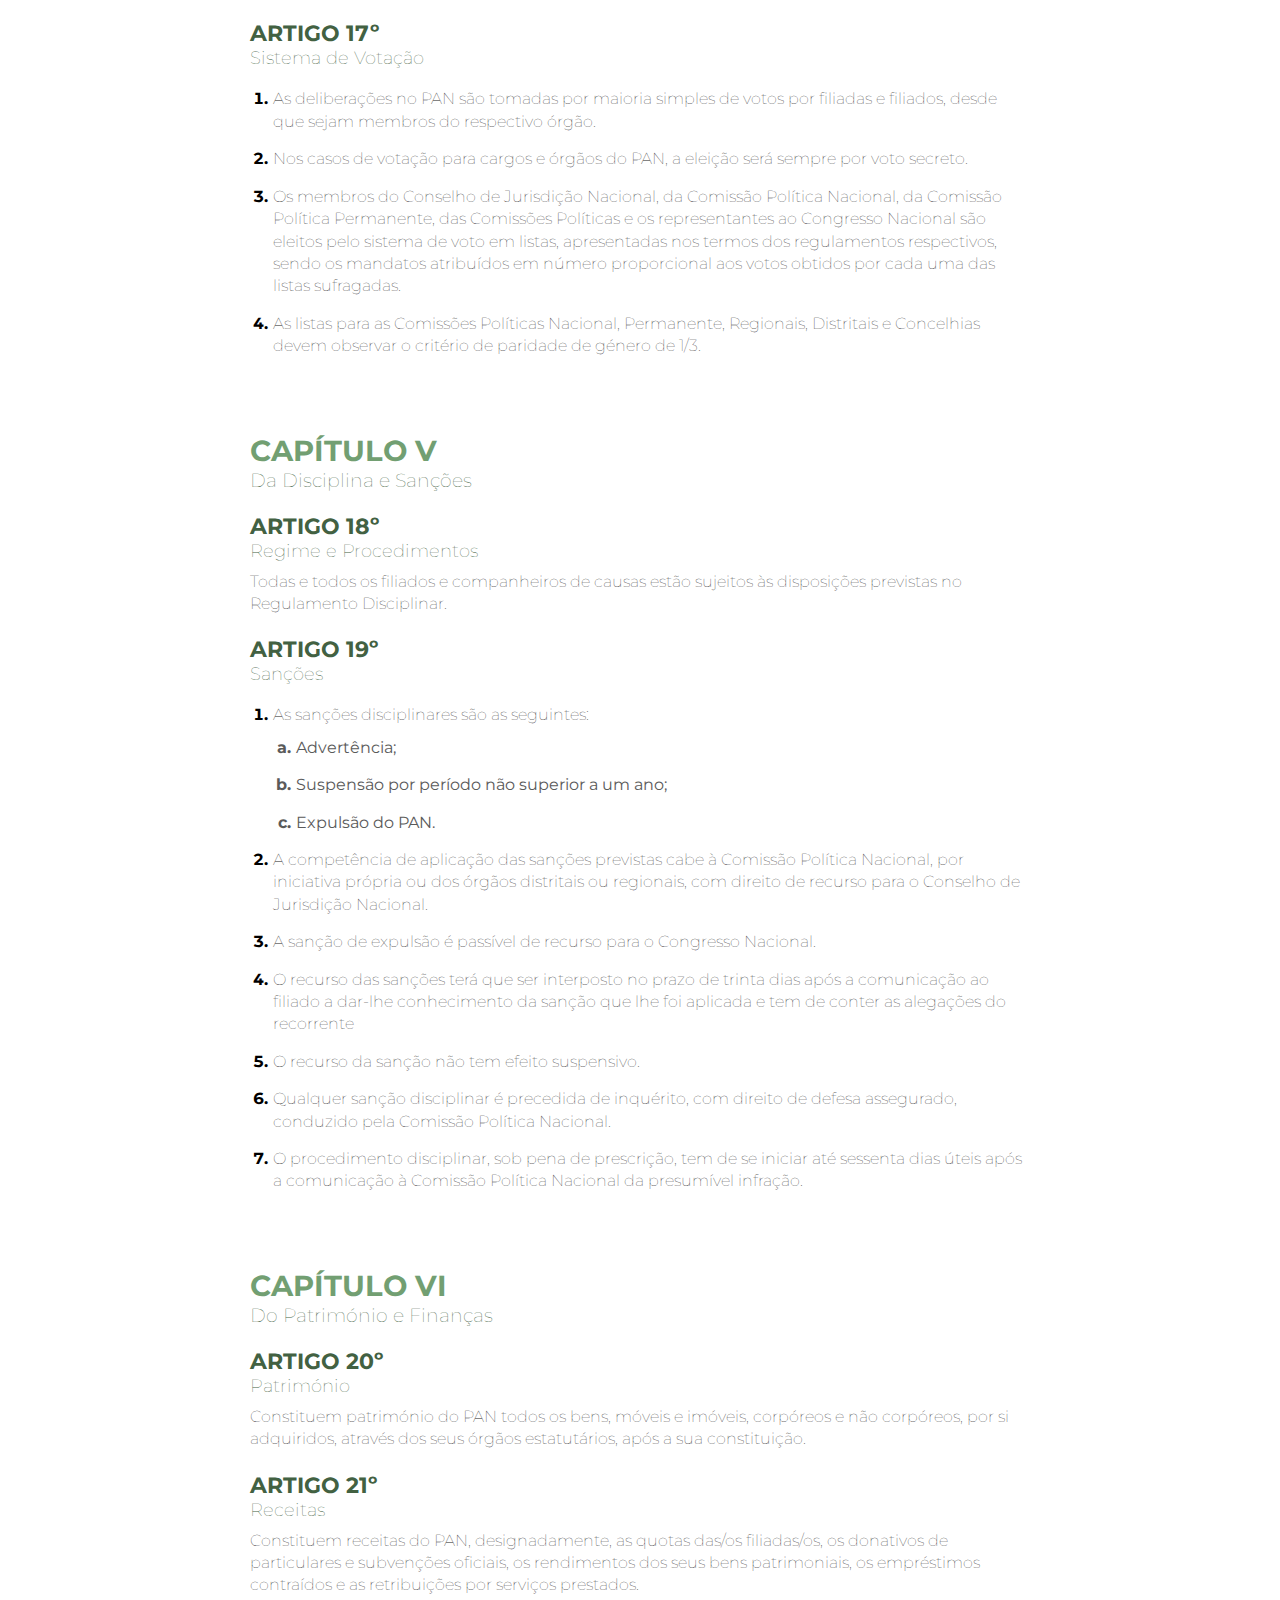
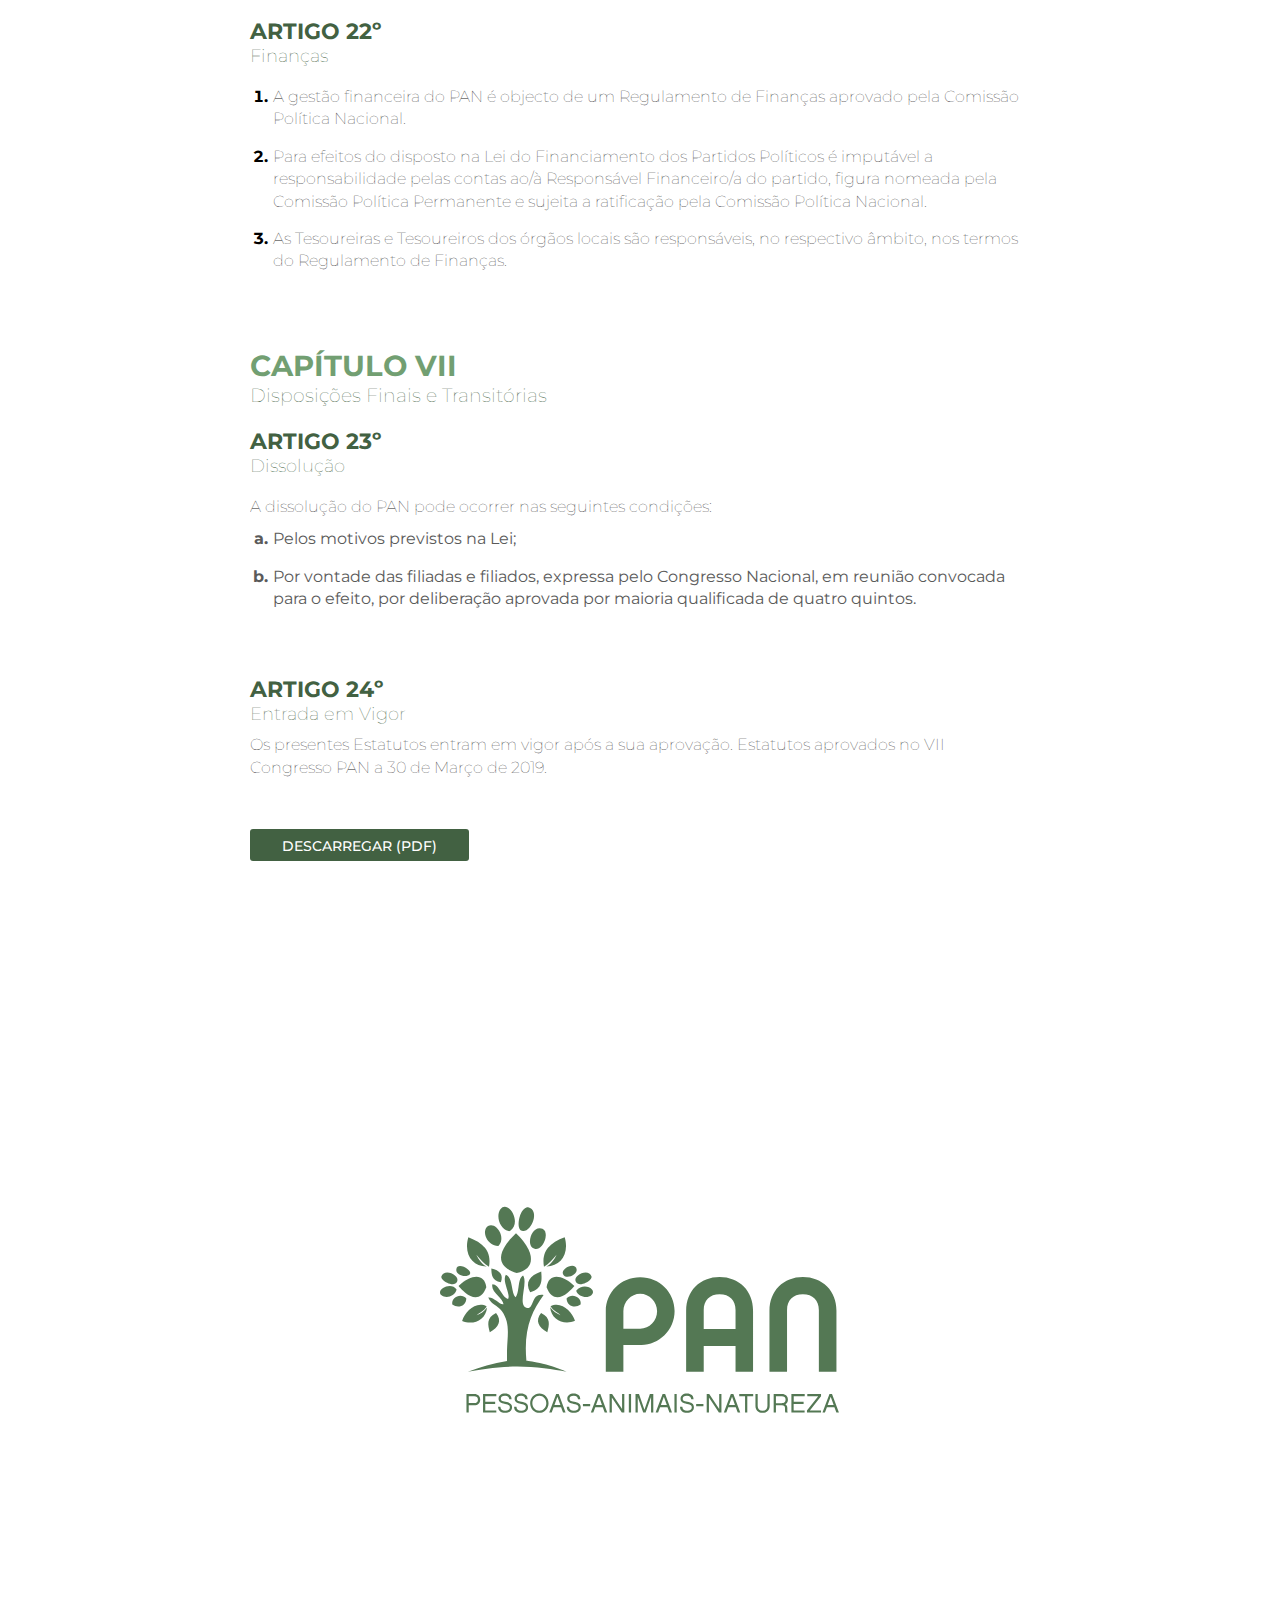
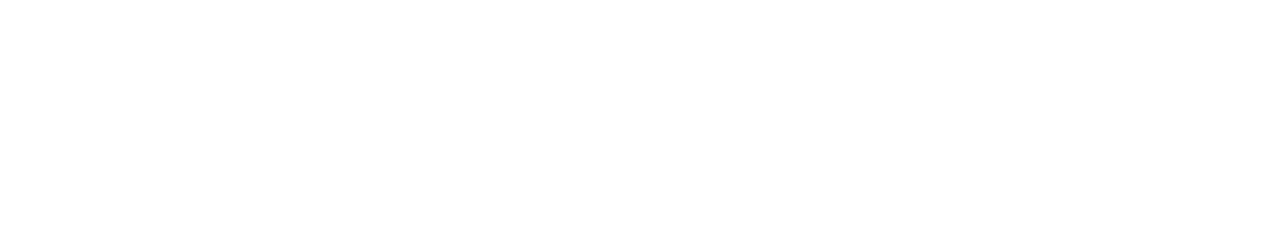
==== commit 5eec2193: "update" ====
--- a/estatutos.html
+++ b/estatutos.html
@@ -1,13 +1,13 @@
 
 <!DOCTYPE html>
-<html lang="en" data-scroll='0'>
+<html lang="en">
 <head>
     <meta charset="UTF-8">
     <meta name="viewport" content="width=device-width, initial-scale=1.0, maximum-scale=5.0, user-scalable=0" />
     <meta name="theme-color" content="#547854">
     <title>Estatutos</title>
+    <link defer href="styles.css" rel="stylesheet">
     <link defer href="https://fonts.googleapis.com/css?family=Montserrat:400,500,800&display=swap" rel="stylesheet" type="text/css">
-    <link href="styles.css" rel="stylesheet">
 </head>
 <body>
     <div id="bckgrd"></div>
--- a/styles.css
+++ b/styles.css
@@ -18,7 +18,6 @@
     width: 100%;
     height: 100%;
     -webkit-tap-highlight-color: transparent;
-    /* scroll-behavior: smooth; */
 }
 
 body {
@@ -26,7 +25,6 @@
     padding: 0;
     max-width: 800px;
     height: 100%;
-    /* display: flex; */
     flex-direction: column;
     justify-content: space-around;
     align-items: flex-start;
@@ -158,13 +156,9 @@
     align-items: center;
     width: 100%;
     height: 100%;
-    /* background-color: var(--green); */
     flex: 1;
 }
 
-html:not([data-scroll='0']) #start a {
-    display: none;
-}
 #start a {
     display: flex;
     position: absolute;
@@ -198,12 +192,10 @@
     display: flex;
     opacity: 0.7;
     position: sticky;
-    /* align-self: flex-end; */
     width: 64px;
     height: 64px;
     bottom: 0;
     float: right;
-    /* right: 15px; */
 }
 
 
@@ -258,13 +250,13 @@
 .alphabet li {
     color: var(--grey) !important;
     overflow: initial;
-    font-weight: 500;
+    font-weight: 700;
     font-size: 1rem;
     margin-bottom: 15px;
 }
 .alphabet li p {
     font-weight: normal;
-    font-size: 0.9rem;
+    font-size: 0.98rem !important;
     color: var(--grey);
 }
 .subdecimal {
@@ -322,4 +314,4 @@
         transform: translateY(0) rotate(180deg);
         opacity: 0;
     }
-}
+}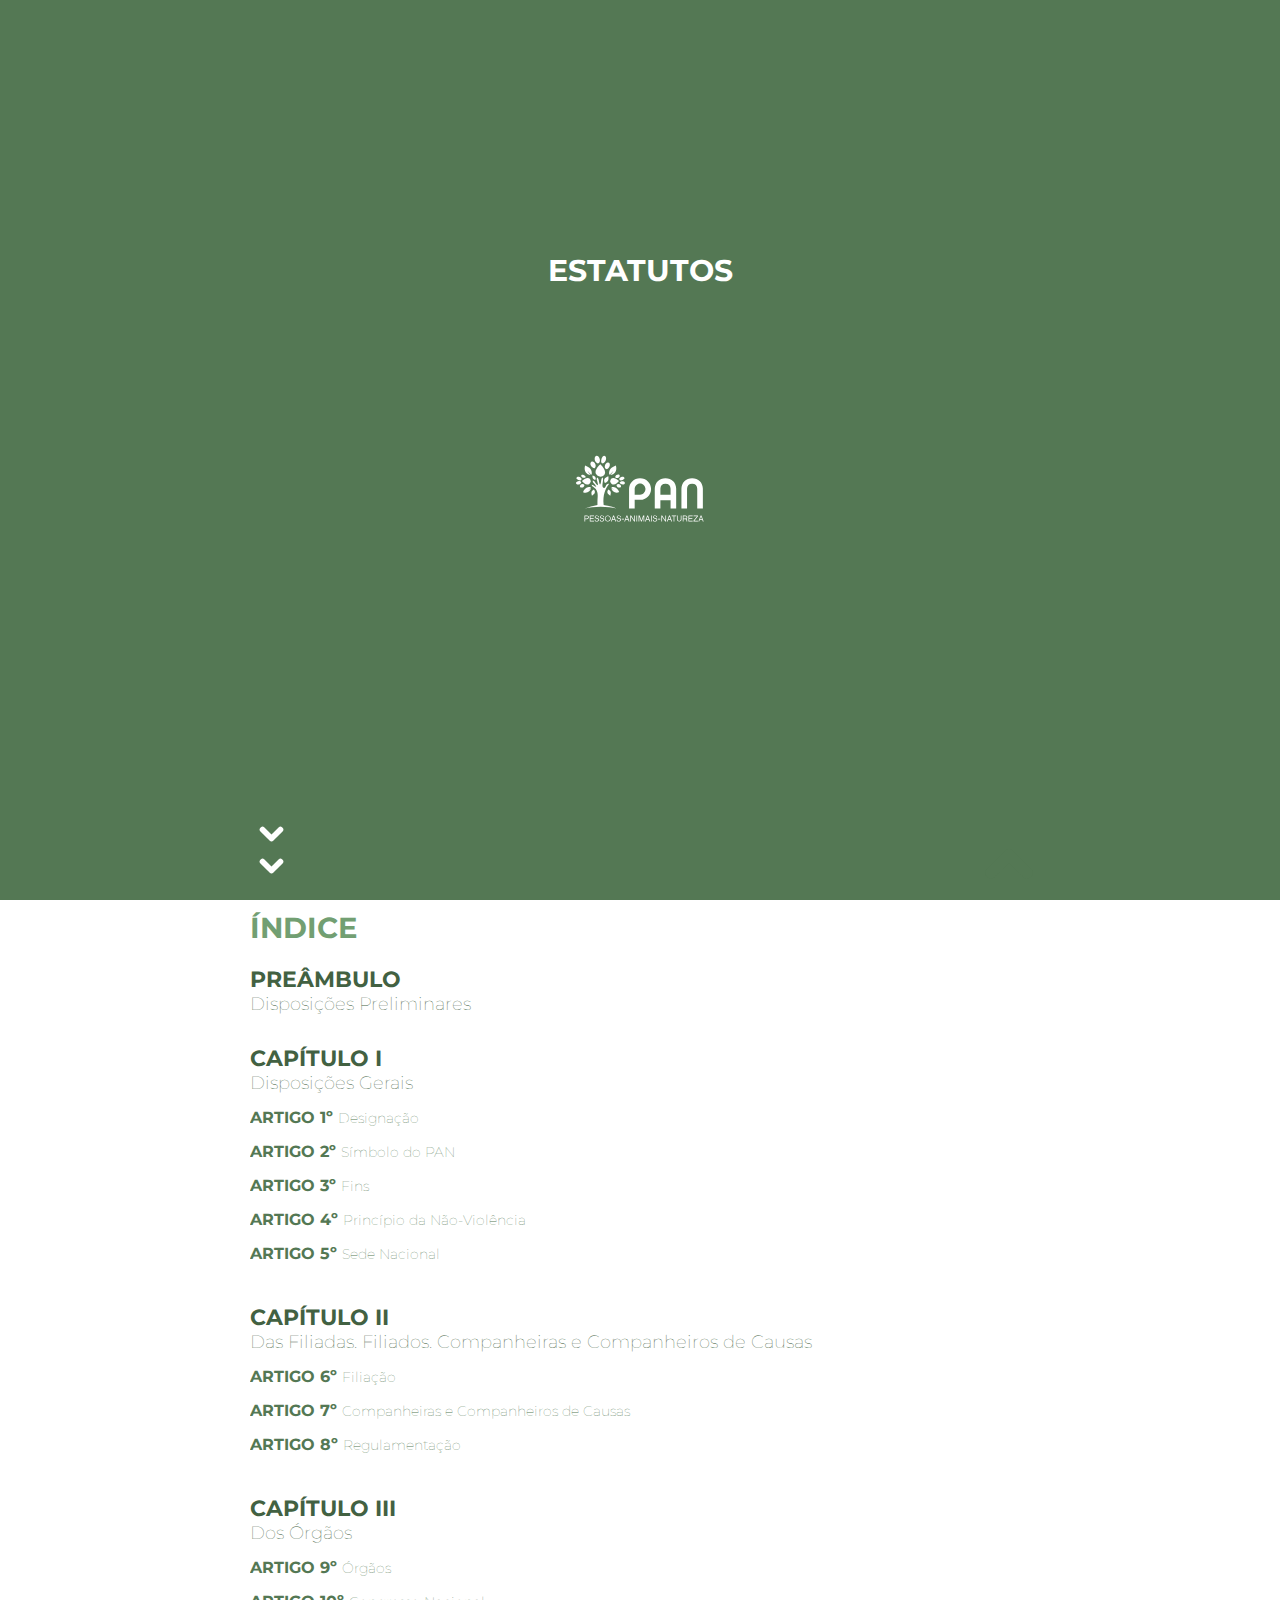
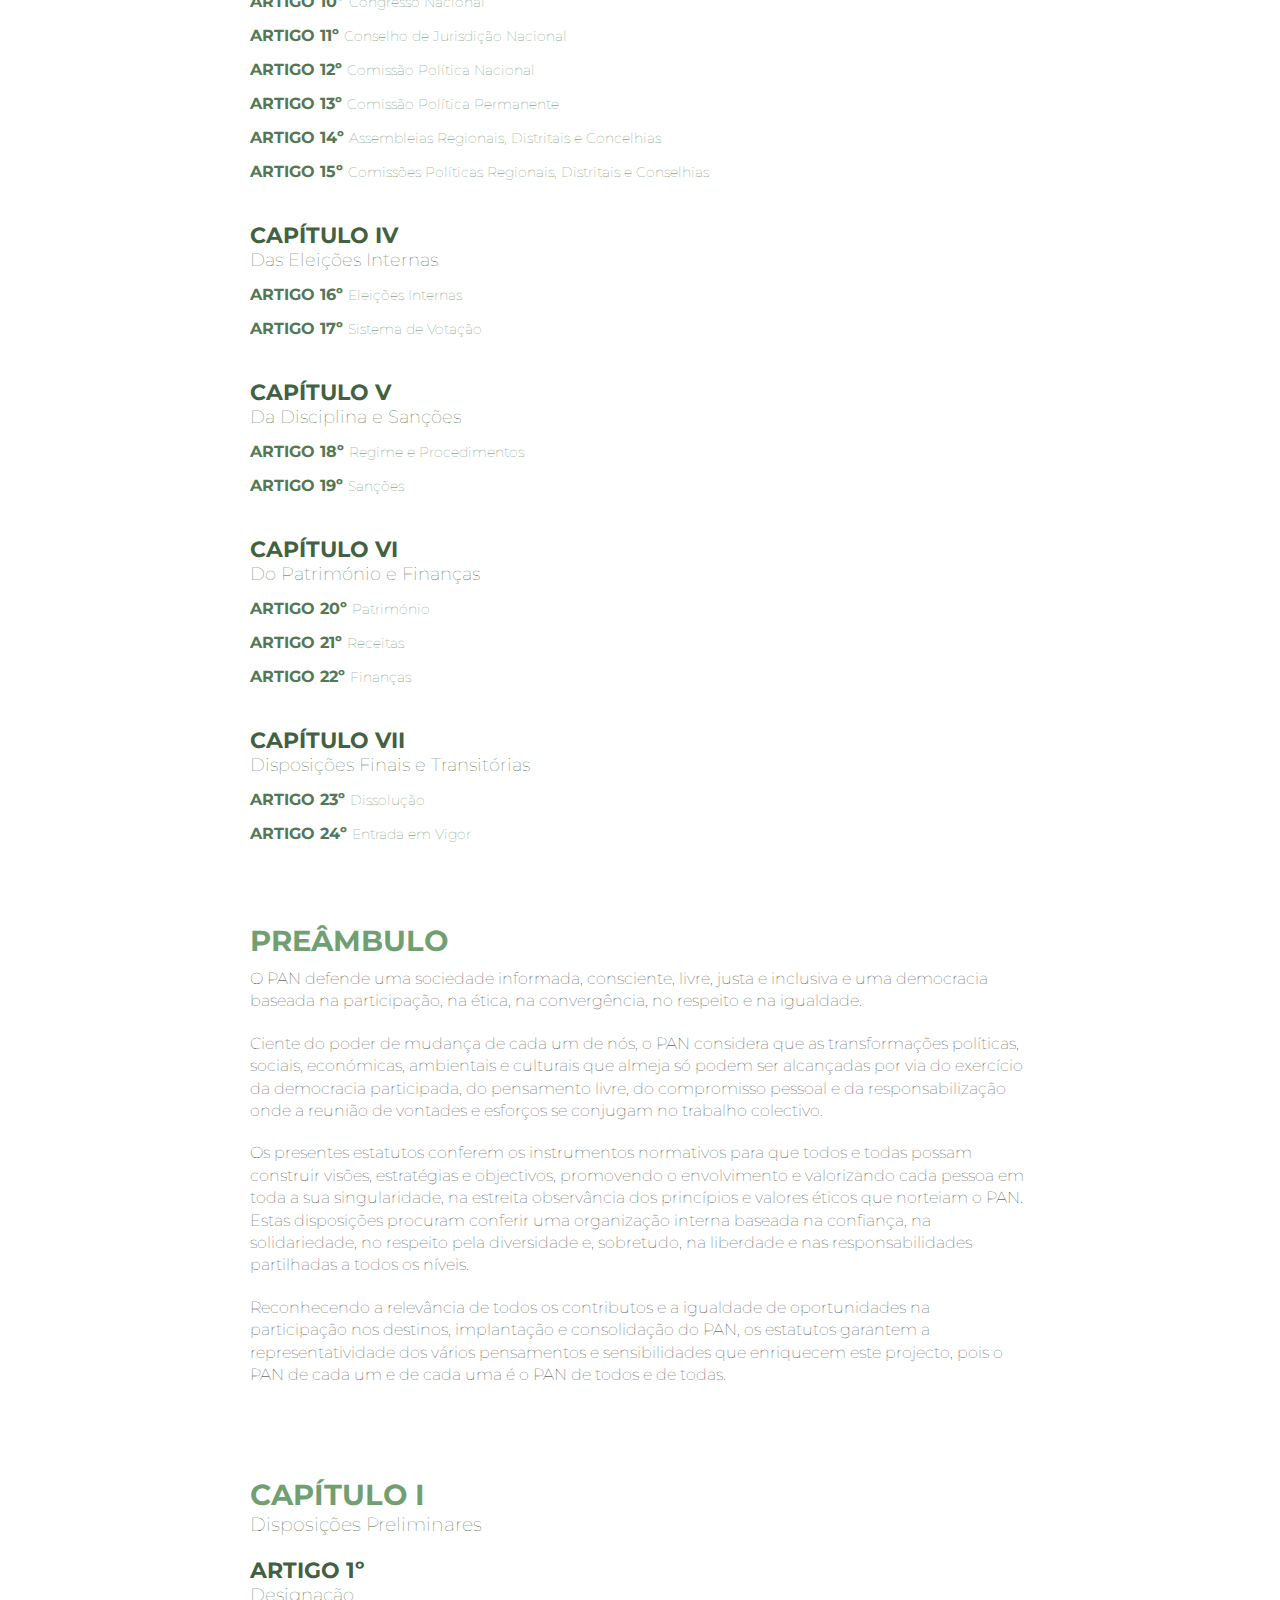
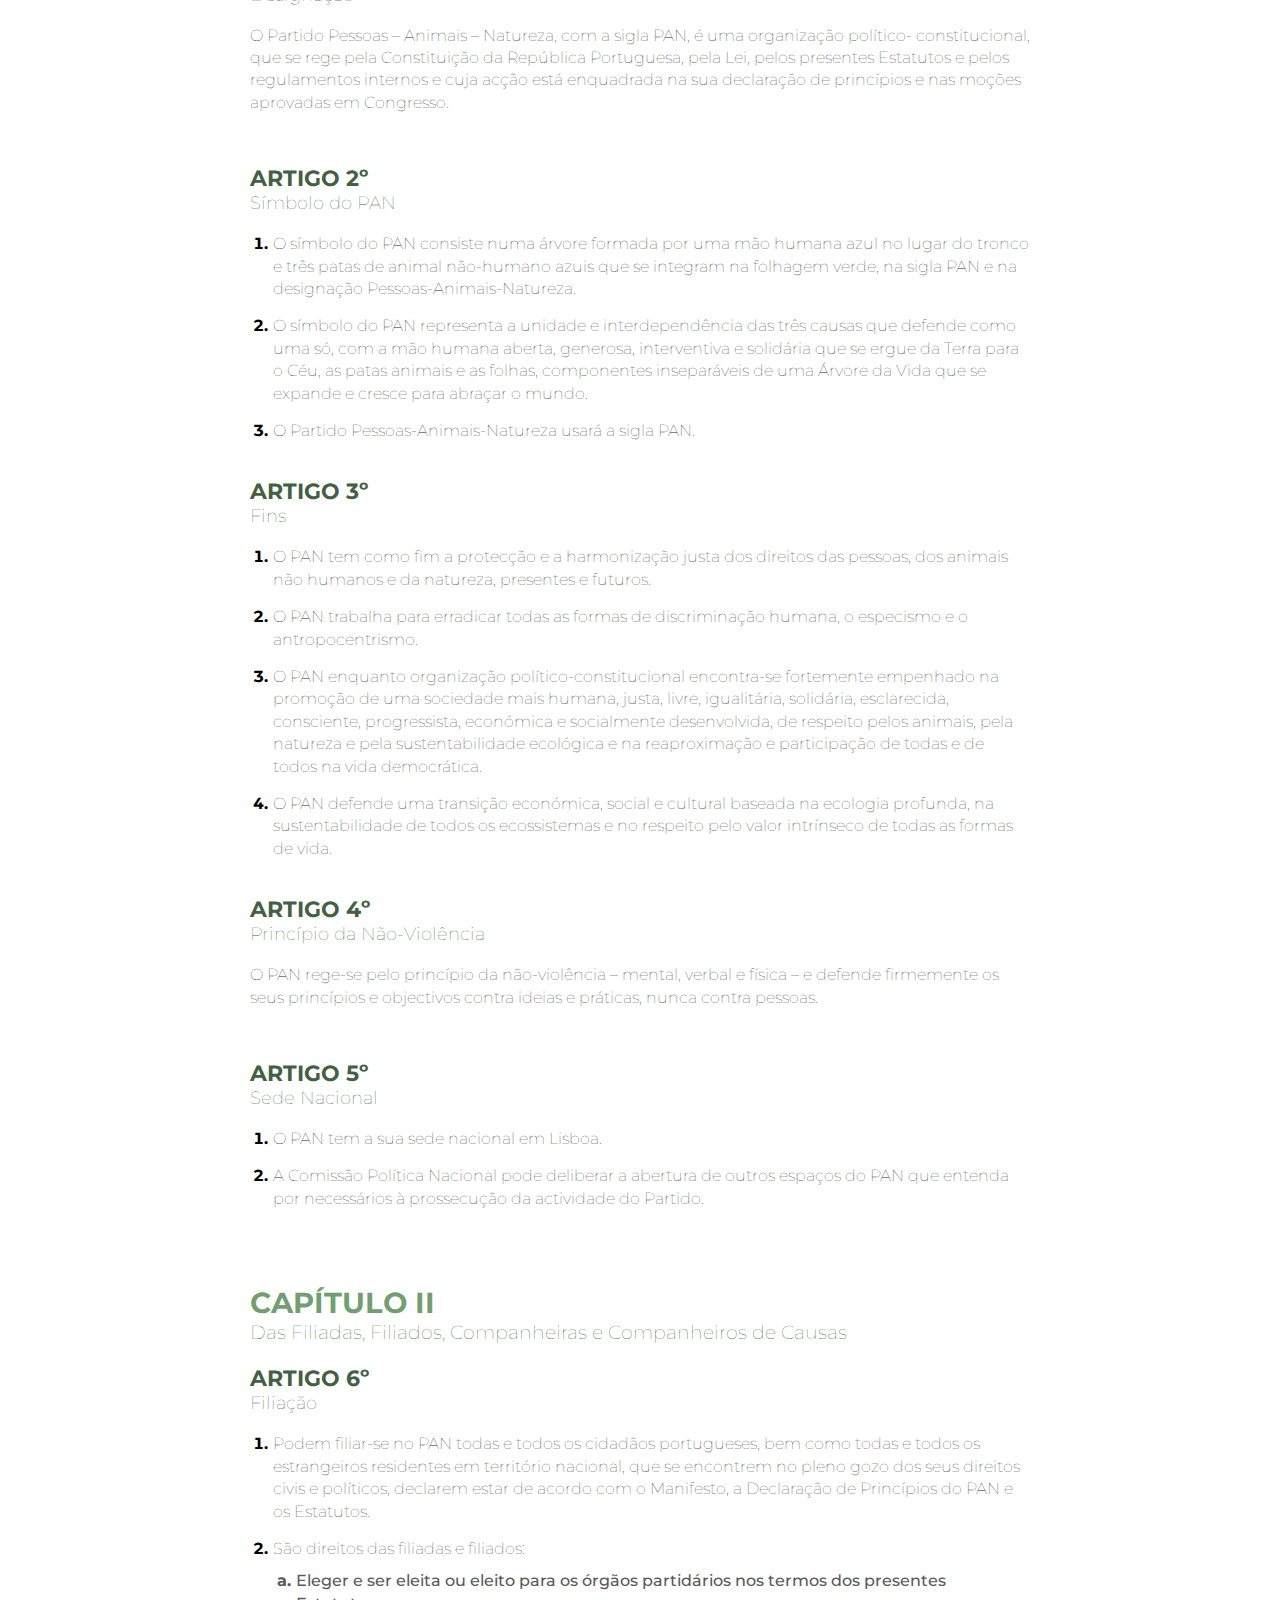
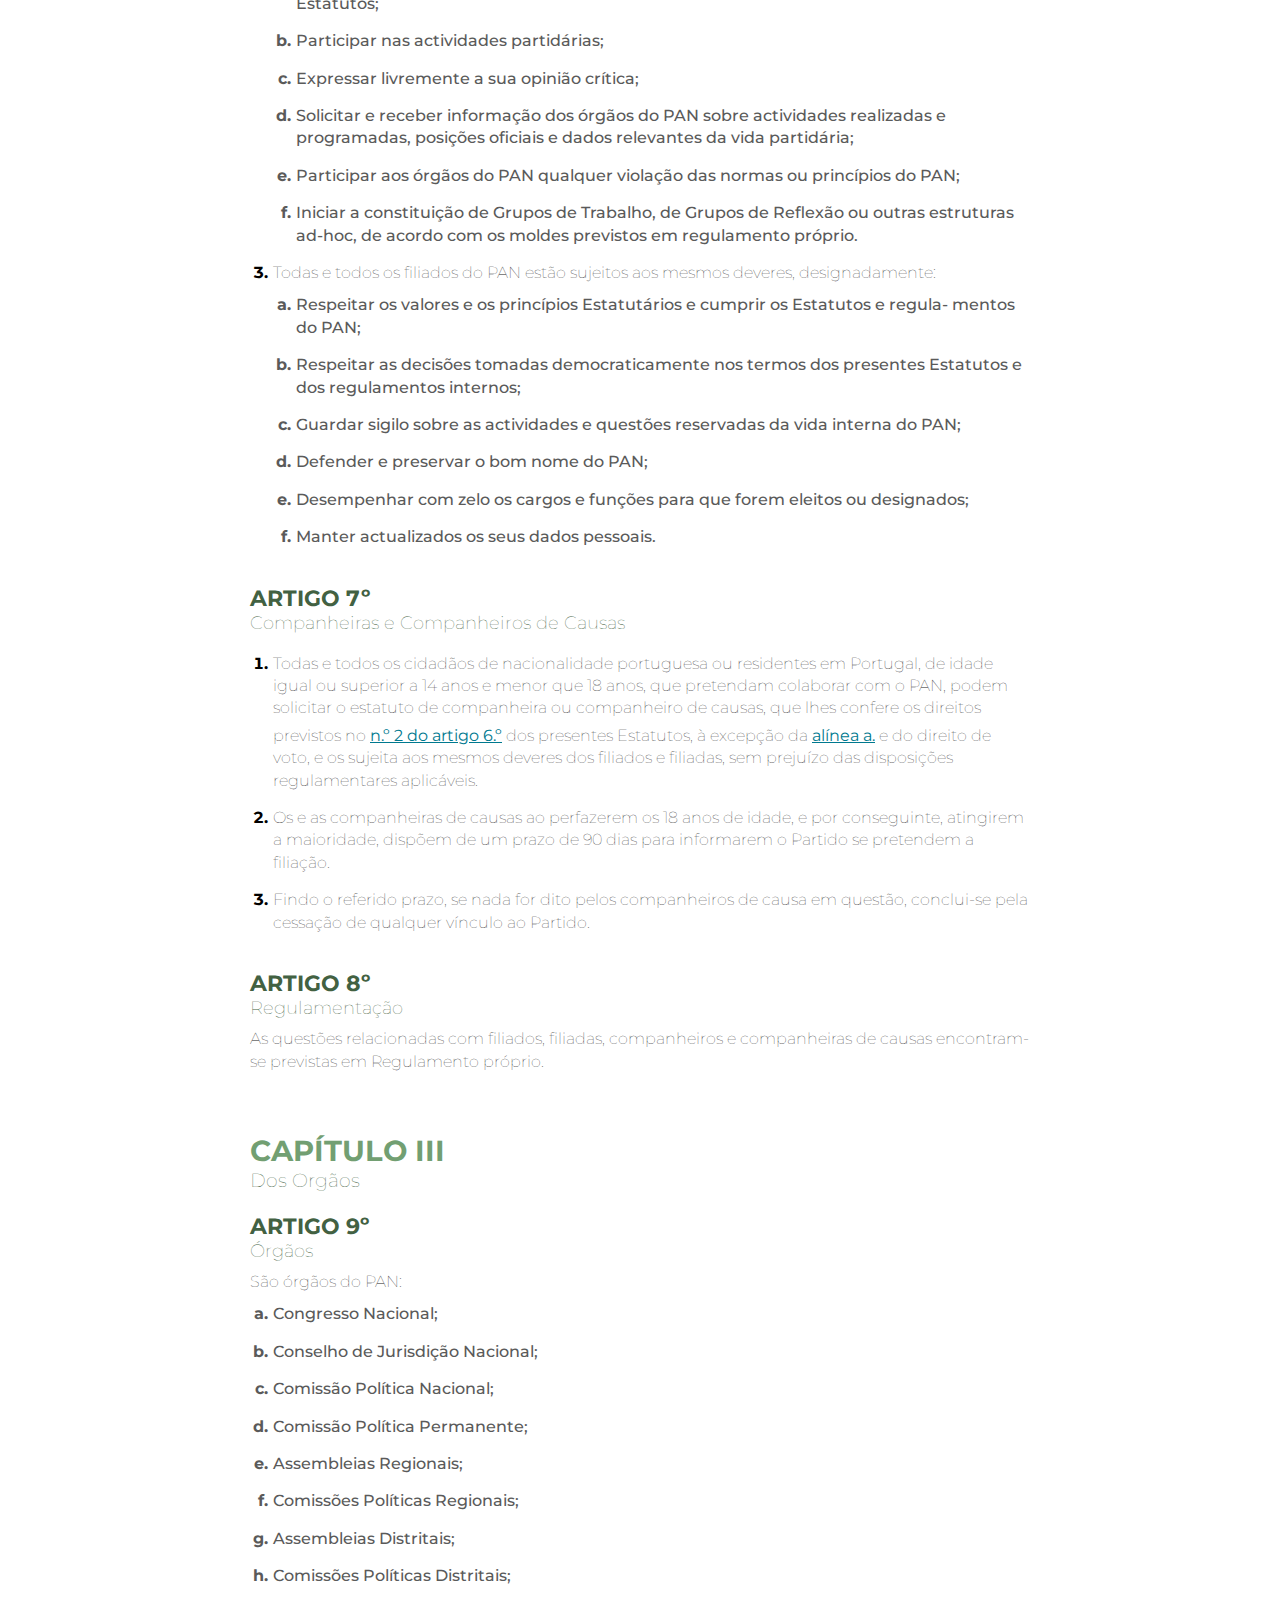
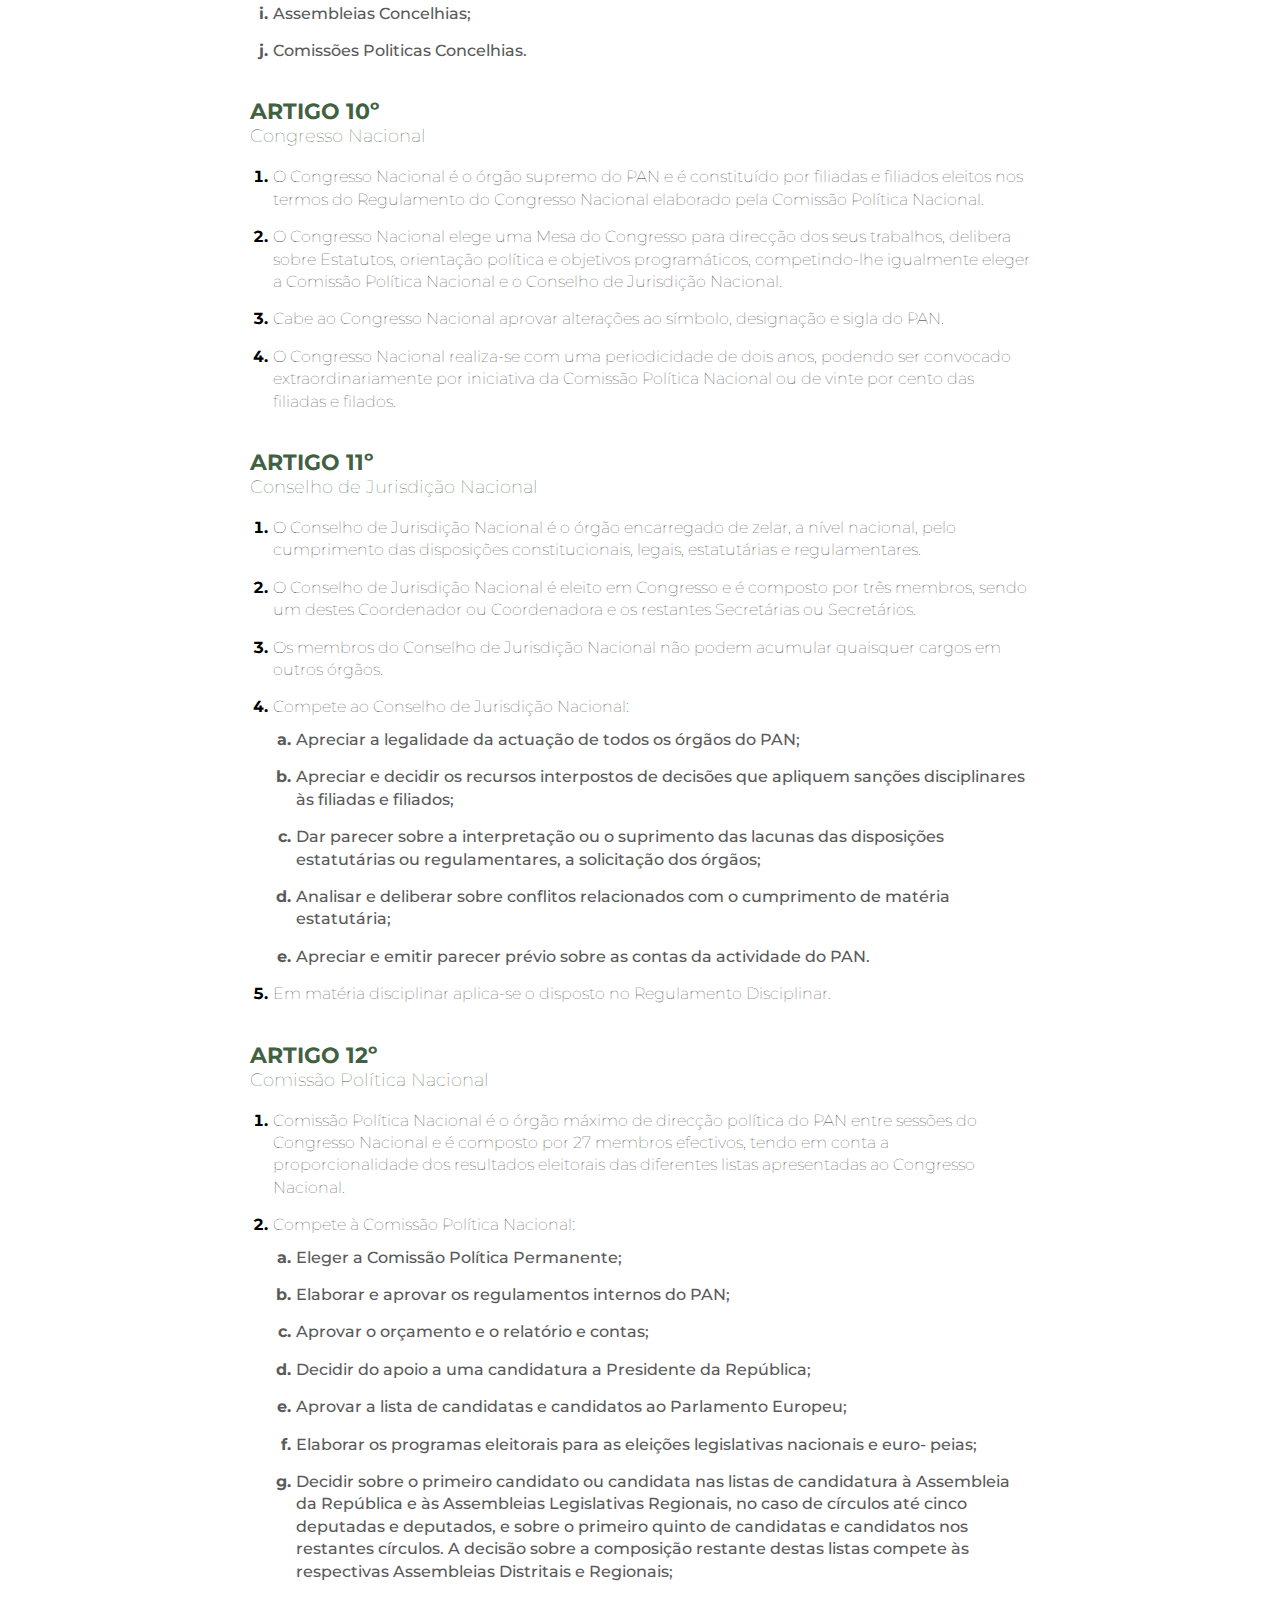
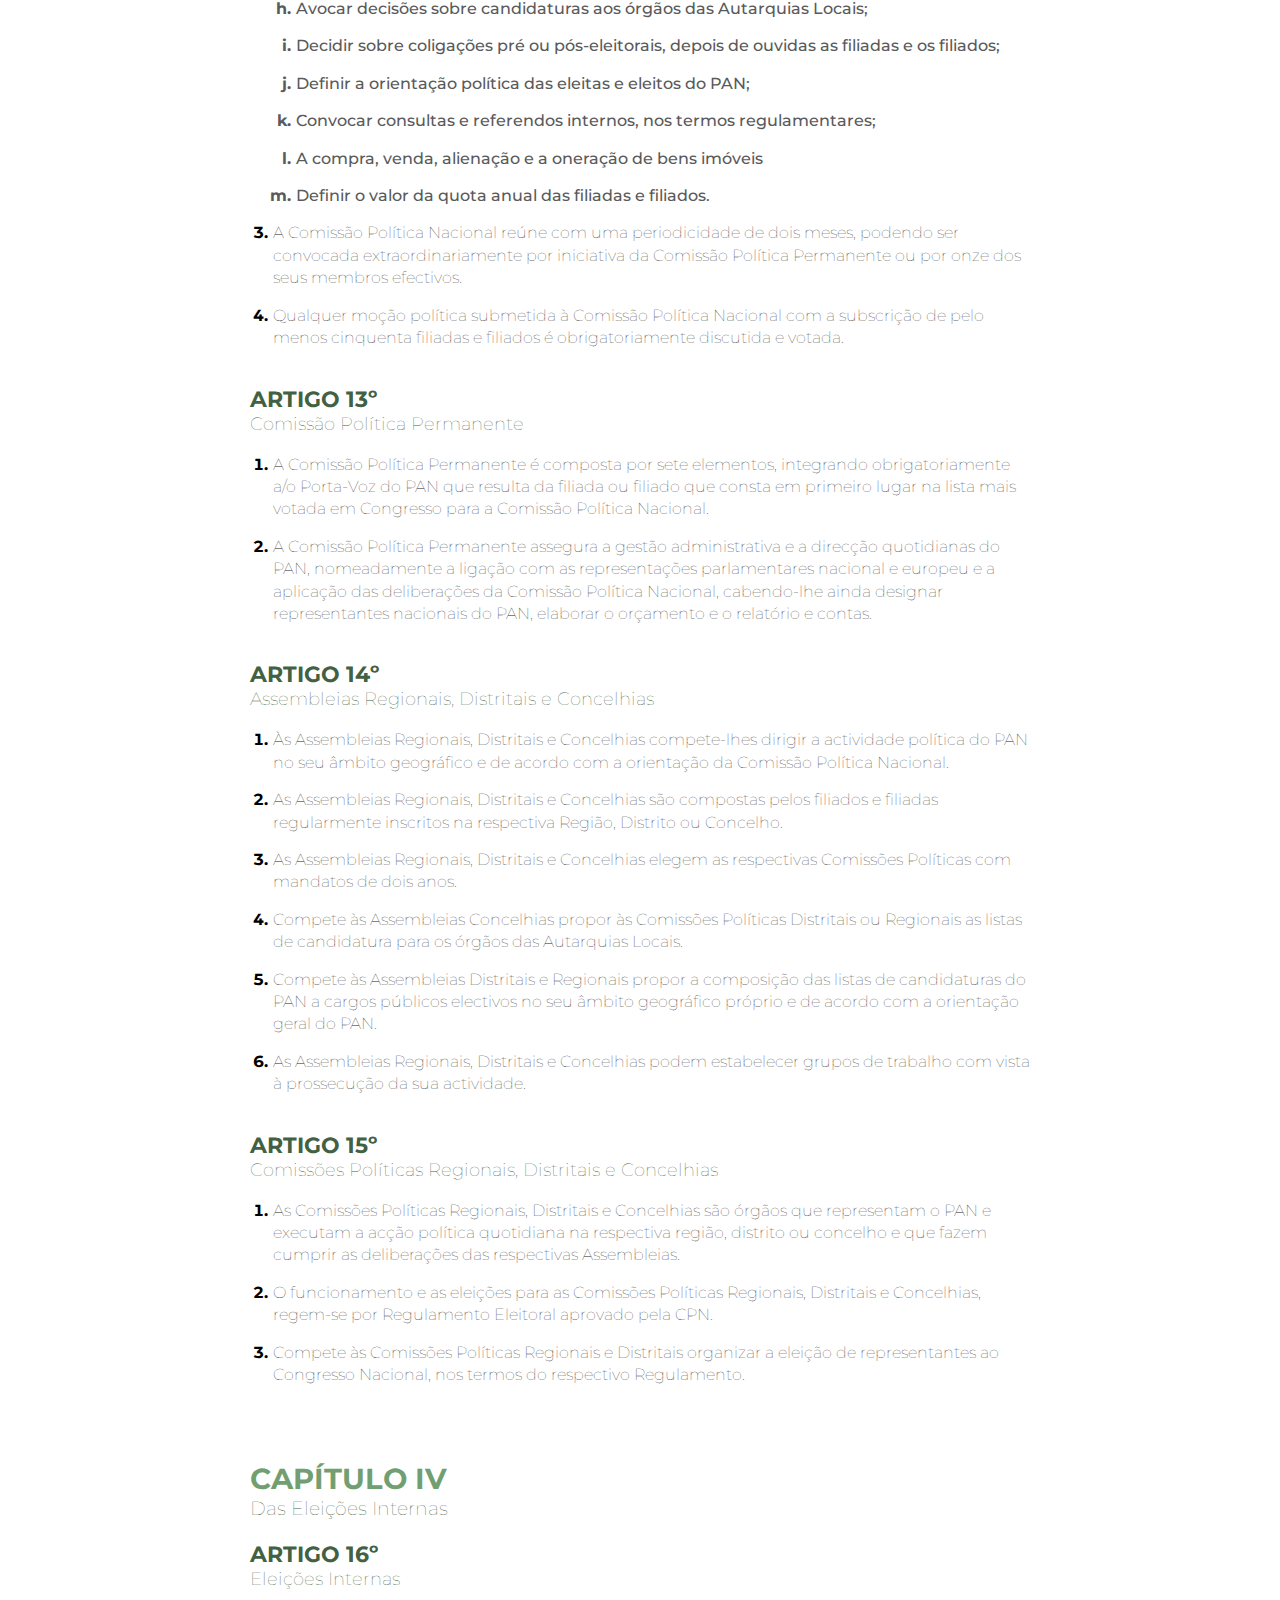
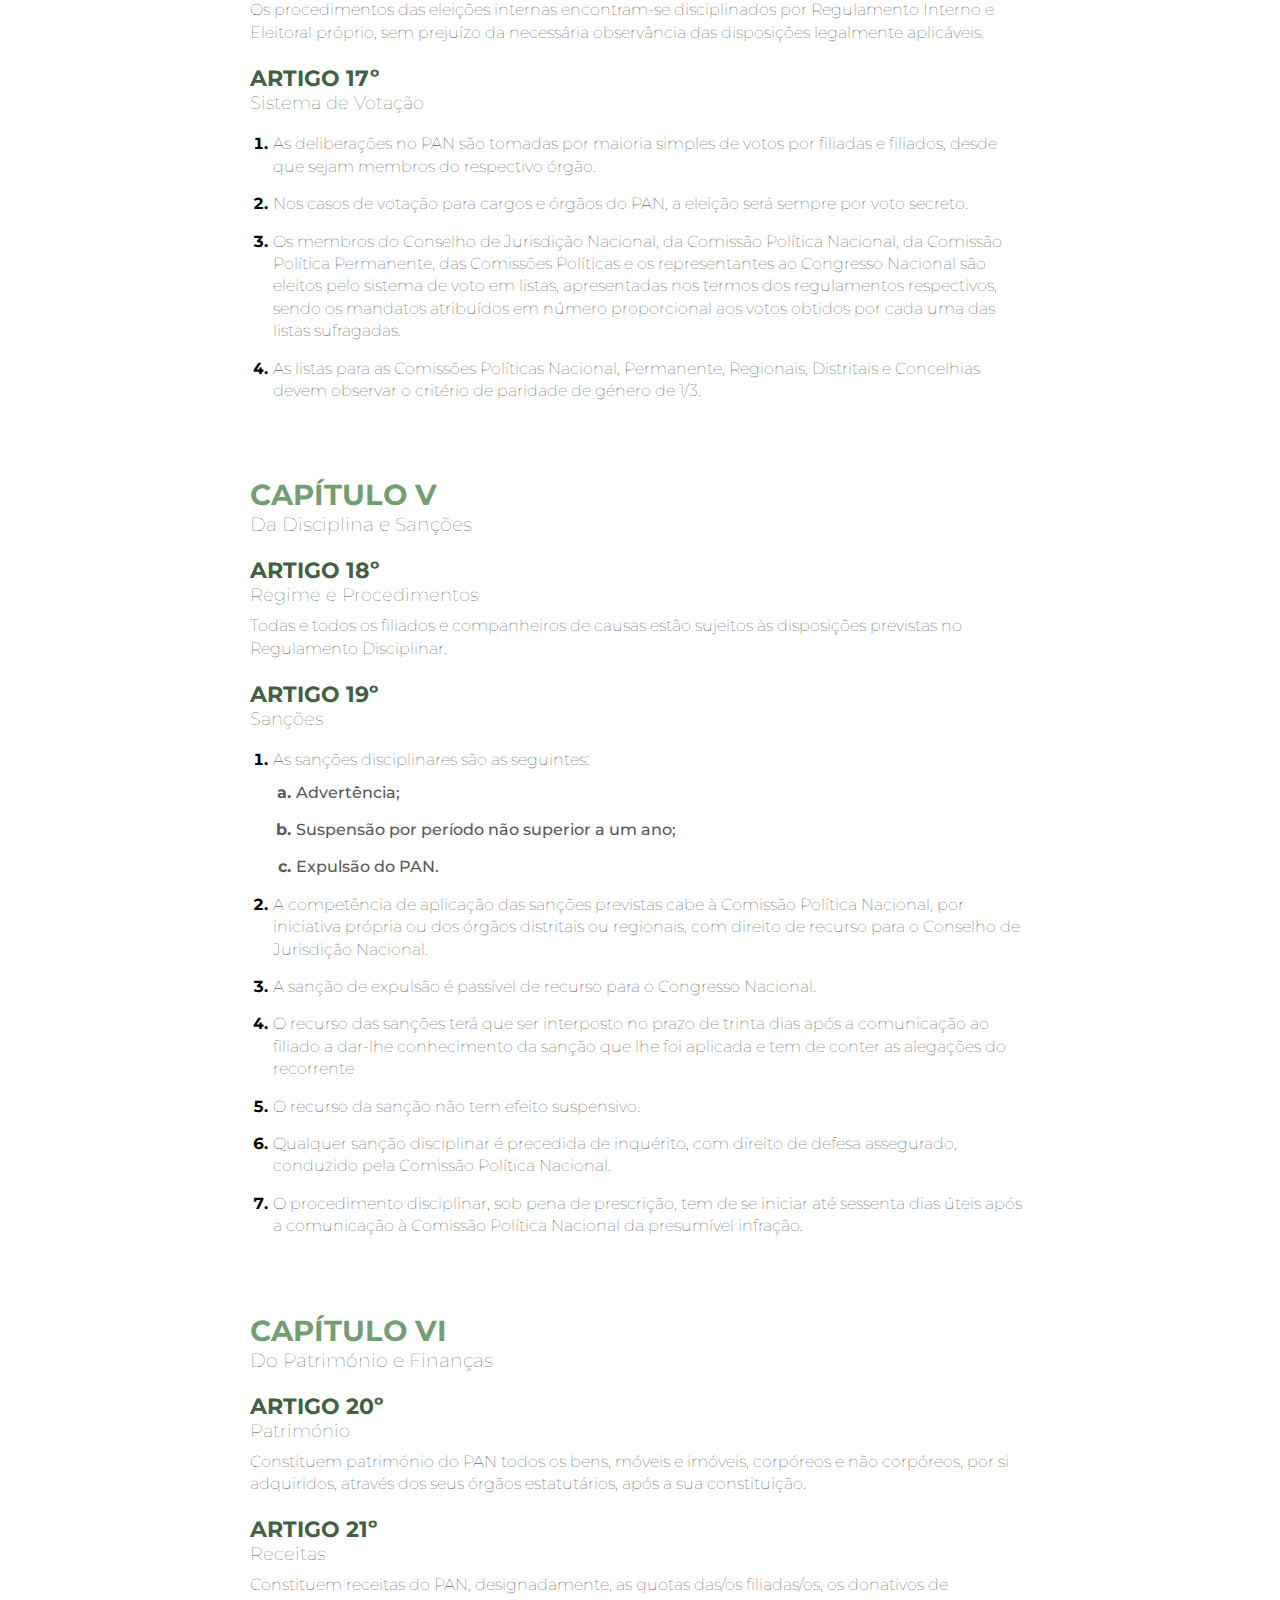
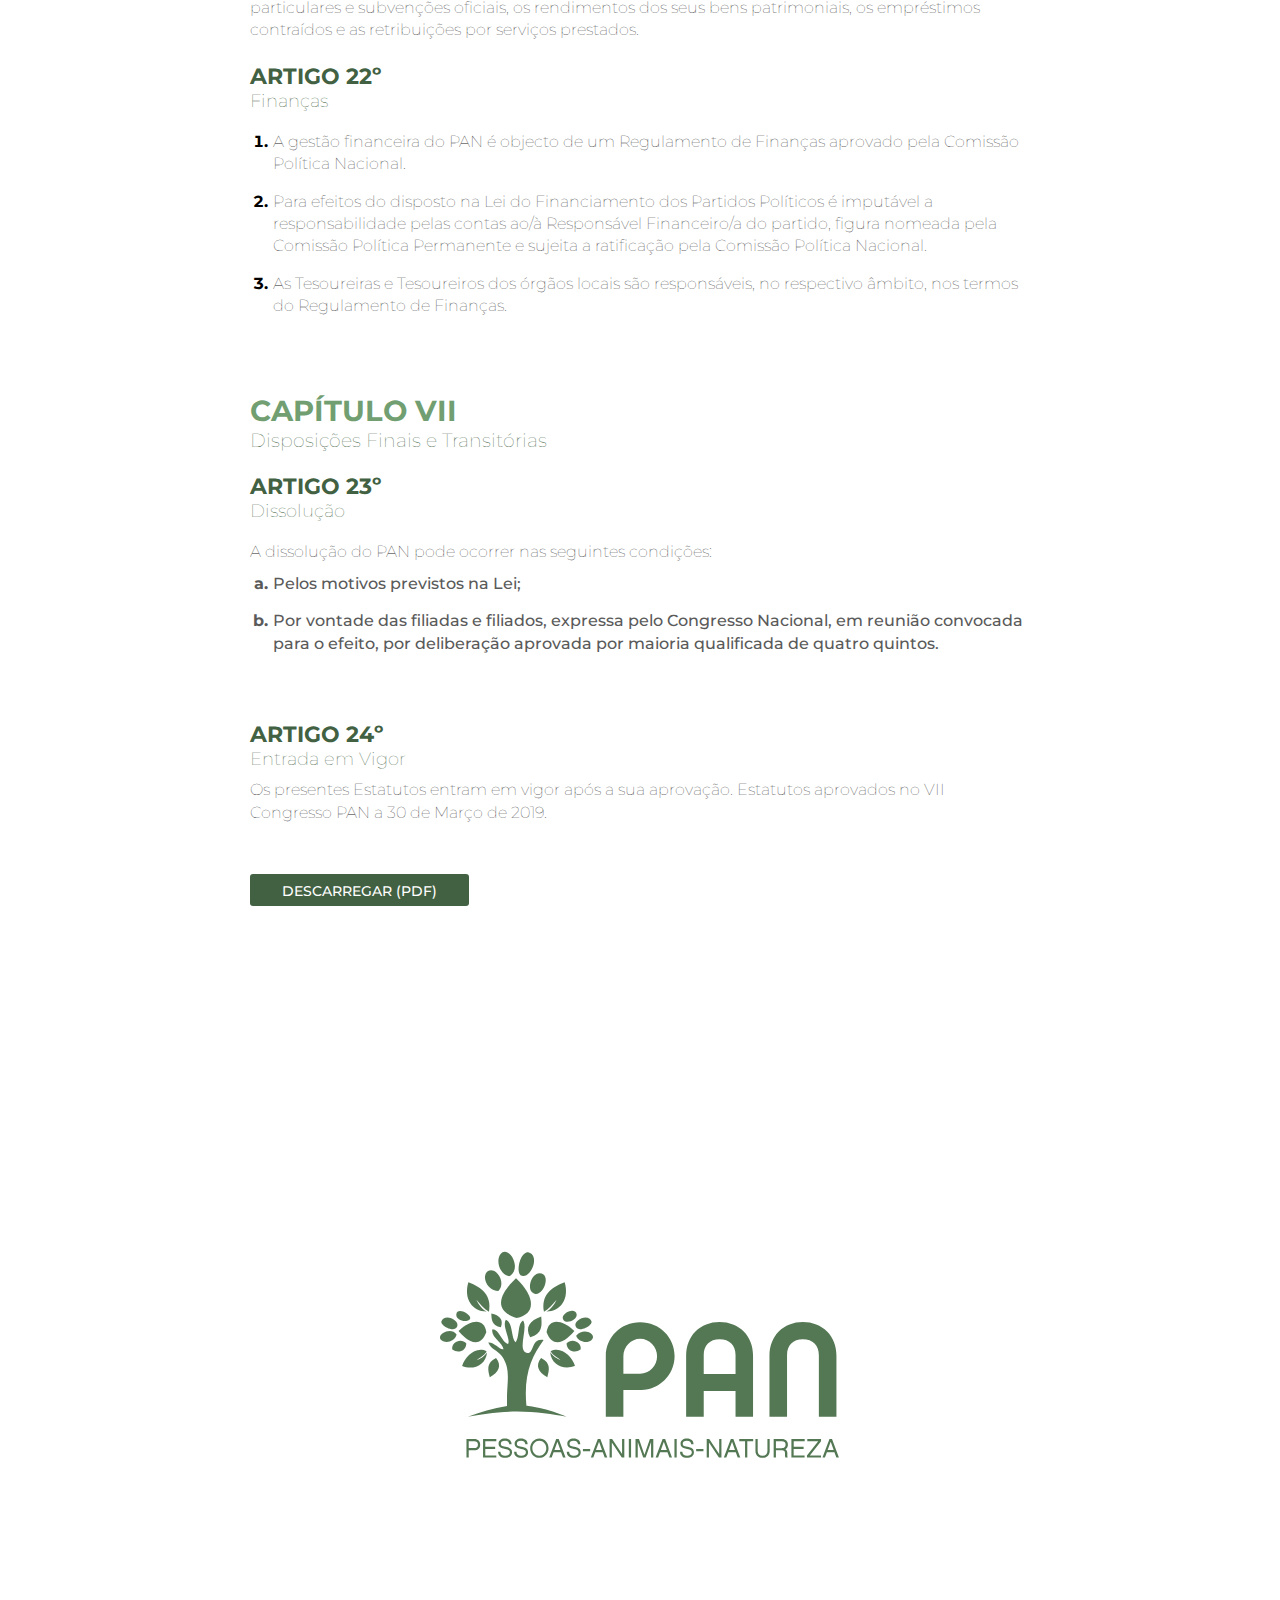
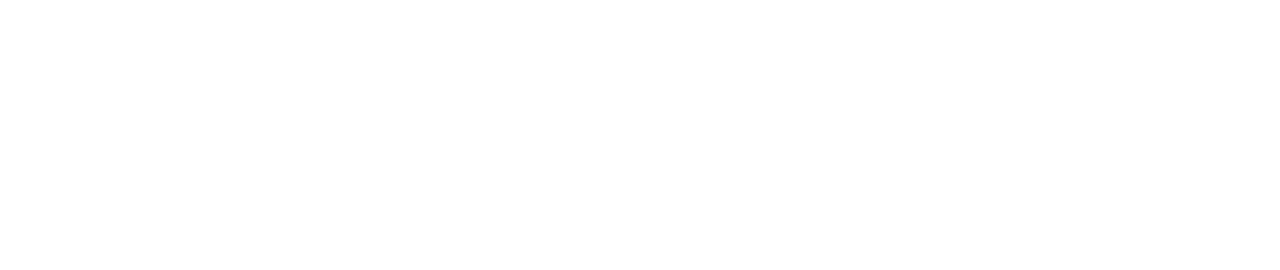
==== commit 7262653c: "update" ====
--- a/estatutos.html
+++ b/estatutos.html
@@ -1,4 +1,3 @@
-
 <!DOCTYPE html>
 <html lang="en">
 <head>
--- a/styles.css
+++ b/styles.css
@@ -1,6 +1,6 @@
 :root {
 
-    --font: 'Montserrat',sans-serif;
+    --font: "Montserrat",sans-serif;
     --green-light: #729f72;
     --green: #547854;
     --green-dark: #426142;
@@ -9,6 +9,10 @@
     --link: #00798f;
     --white: #ffffff;
     --white-dimmed: #ffffff30;
+
+    --bold: 700;
+    --regular: 500;
+    --thin: 100;
 }
 
 html {
@@ -40,7 +44,7 @@
 }
 
 h1 {
-    font-weight: 800;
+    font-weight: var(--bold);
     color: var(--white);
     font-size: min(7vw, 30px);
     justify-self: center;
@@ -68,13 +72,13 @@
 p {
     color: var(--black);
     font-size: 1rem;
-    font-weight: 100;
+    font-weight: var(--thin);
     line-height: 1.4rem;
     margin: 0;
 }
 strong p {
     color: var(--grey);
-    font-weight: 700;
+    font-weight: var(--bold);
 }
 
 
@@ -107,7 +111,7 @@
 }
 li h3 {
     font-size: 0.9rem;
-    font-weight: lighter;
+    font-weight: var(--thin);
     flex: 1;
 }
 
@@ -139,7 +143,7 @@
 }
 #home a {
     color: var(--white);
-    font-weight: 500;
+    font-weight: var(--regular);;
     line-height: 1.6em;
     border-bottom: 1px solid var(--white-dimmed);
     display: inline-block;
@@ -204,7 +208,7 @@
     width: 100%;
 }
 .title h2 {
-    font-weight: 700;
+    font-weight: var(--bold);
     font-size: 1.8em;
     word-wrap: break-word;
     overflow-wrap: break-word;
@@ -214,7 +218,7 @@
     hyphens: auto;
 }
 .title h3 {
-    font-weight: 100;
+    font-weight: var(--thin);
     font-size: 1.2rem;
     color: var(--green-dark);
 }
@@ -229,11 +233,11 @@
     color: var(--green-dark);
 }
 .subtitle h2 {
-    font-weight: 700;
+    font-weight: var(--bold);
     font-size: 1.4rem;
 }
 .subtitle h3 {
-    font-weight: 100;
+    font-weight: var(--thin);
     font-size: 1.1rem;
 }
 
@@ -250,12 +254,12 @@
 .alphabet li {
     color: var(--grey) !important;
     overflow: initial;
-    font-weight: 700;
+    font-weight: var(--bold);
     font-size: 1rem;
     margin-bottom: 15px;
 }
 .alphabet li p {
-    font-weight: normal;
+    font-weight: var(--regular);;
     font-size: 0.98rem !important;
     color: var(--grey);
 }
@@ -263,7 +267,7 @@
     overflow: visible;
 }
 .subdecimal label {
-    font-weight: 700;
+    font-weight: var(--bold);
     color: var(--green-dark);
 }
 .decimal {
@@ -273,7 +277,7 @@
 }
 .decimal li {
     overflow: initial;
-    font-weight: bold;
+    font-weight: var(--bold);
     font-size: 1rem;
     margin-bottom: 15px;
 }
@@ -297,7 +301,7 @@
     max-height: 32px;
     border-radius: 3px;
     font-size: 0.9rem;
-    font-weight: 500;
+    font-weight: var(--regular);
     margin-left: 10px;
 }
 
